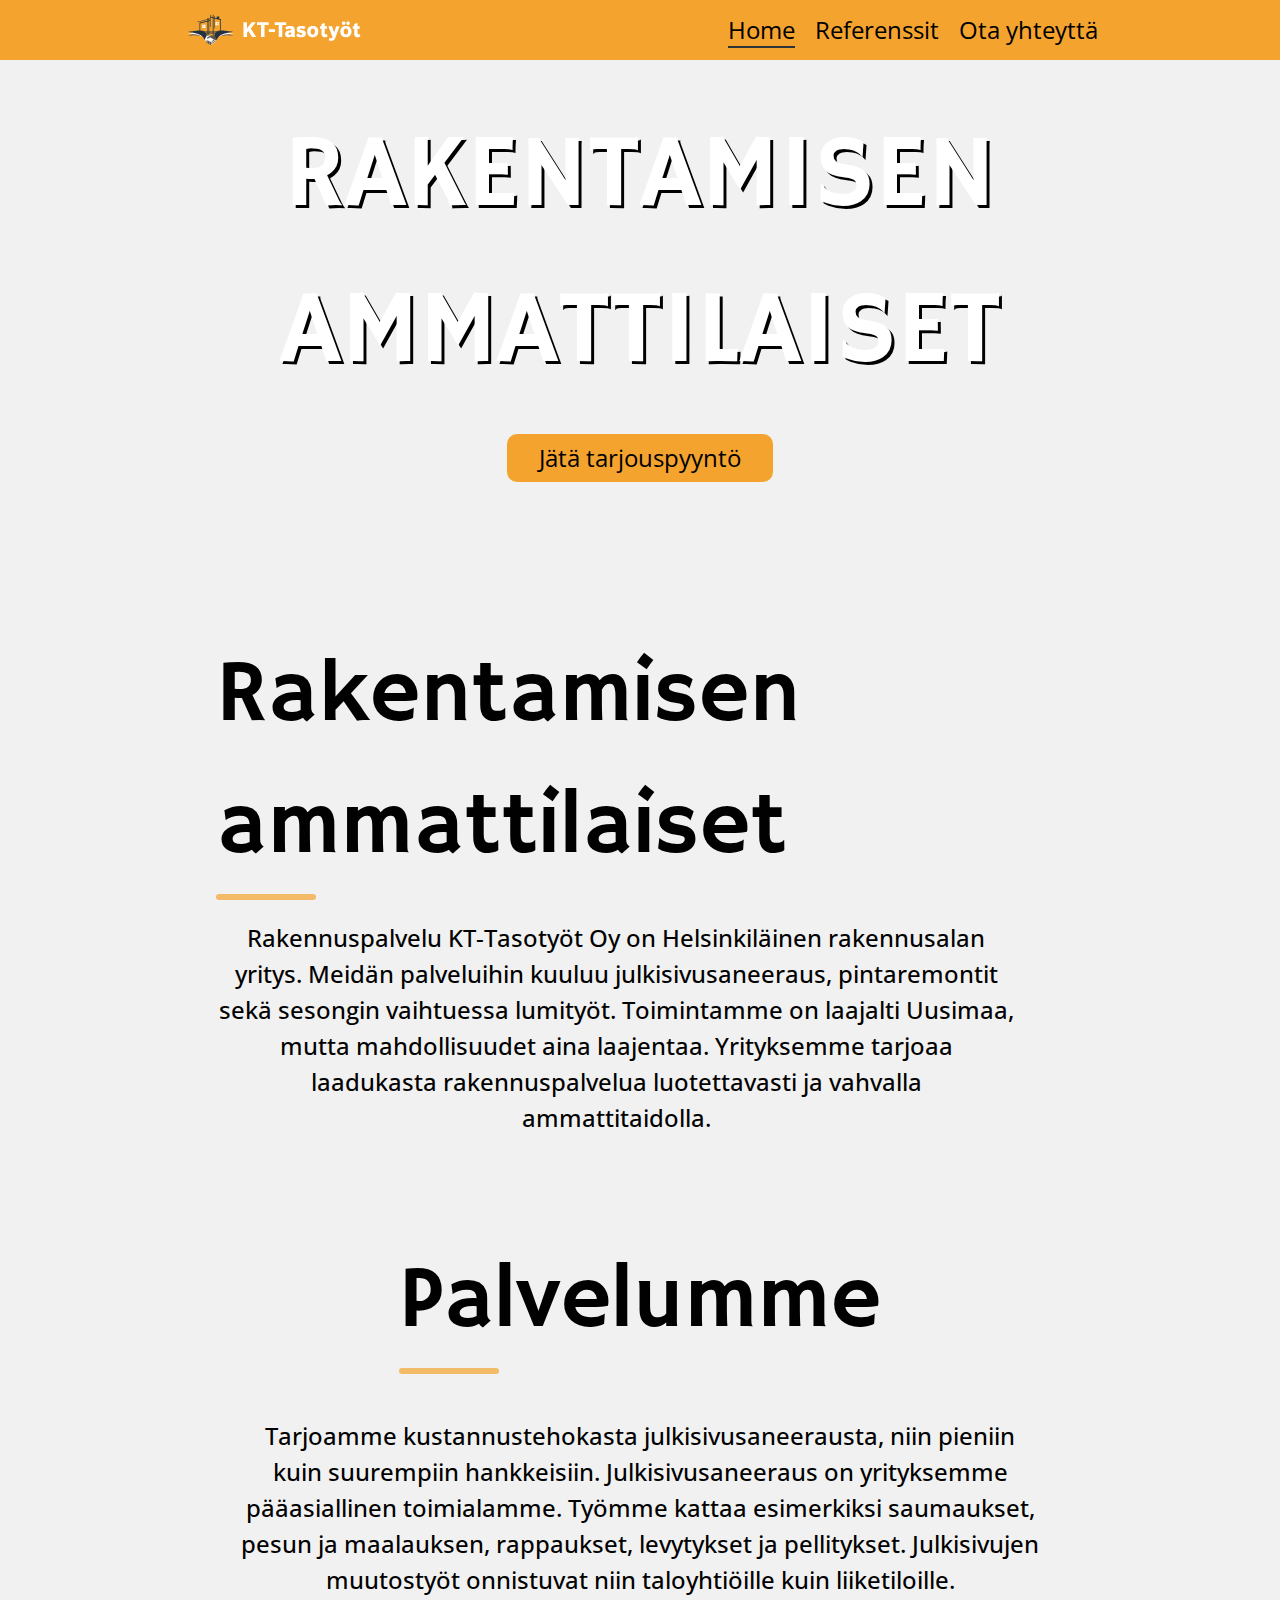
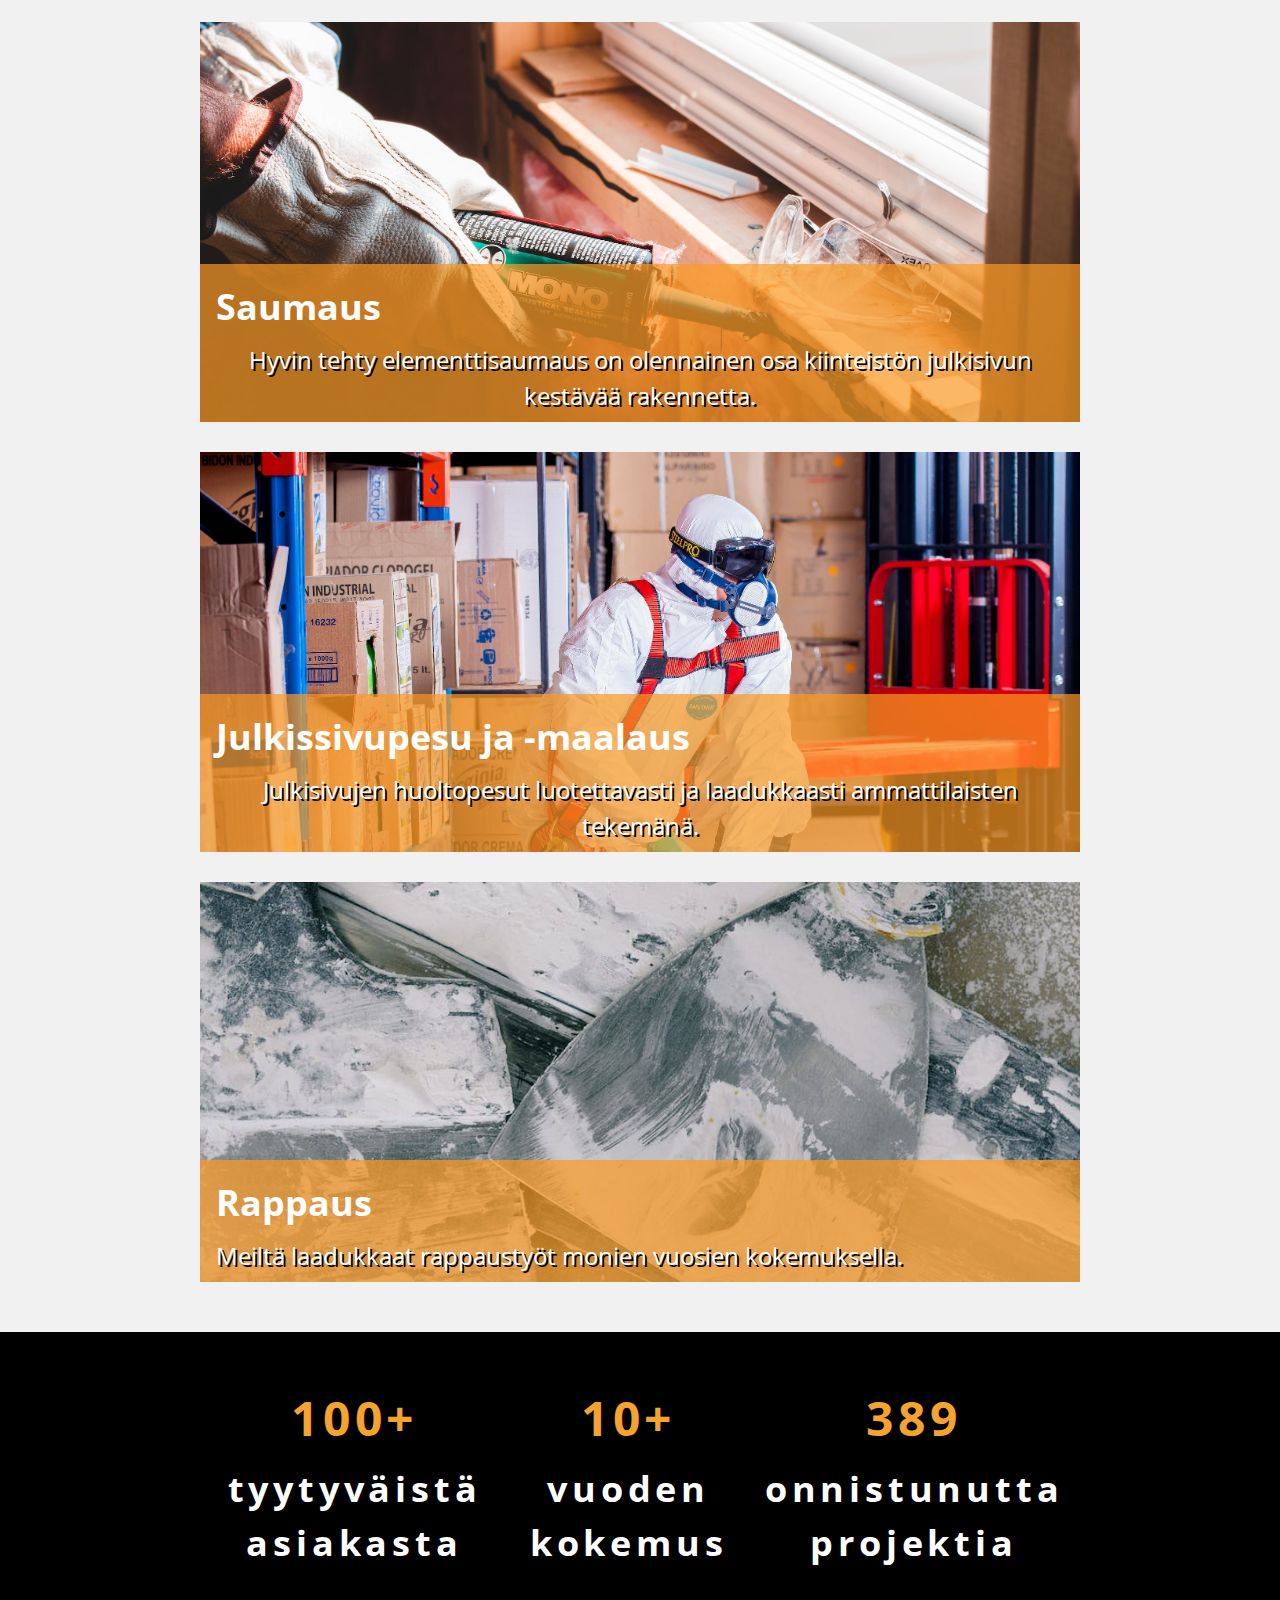
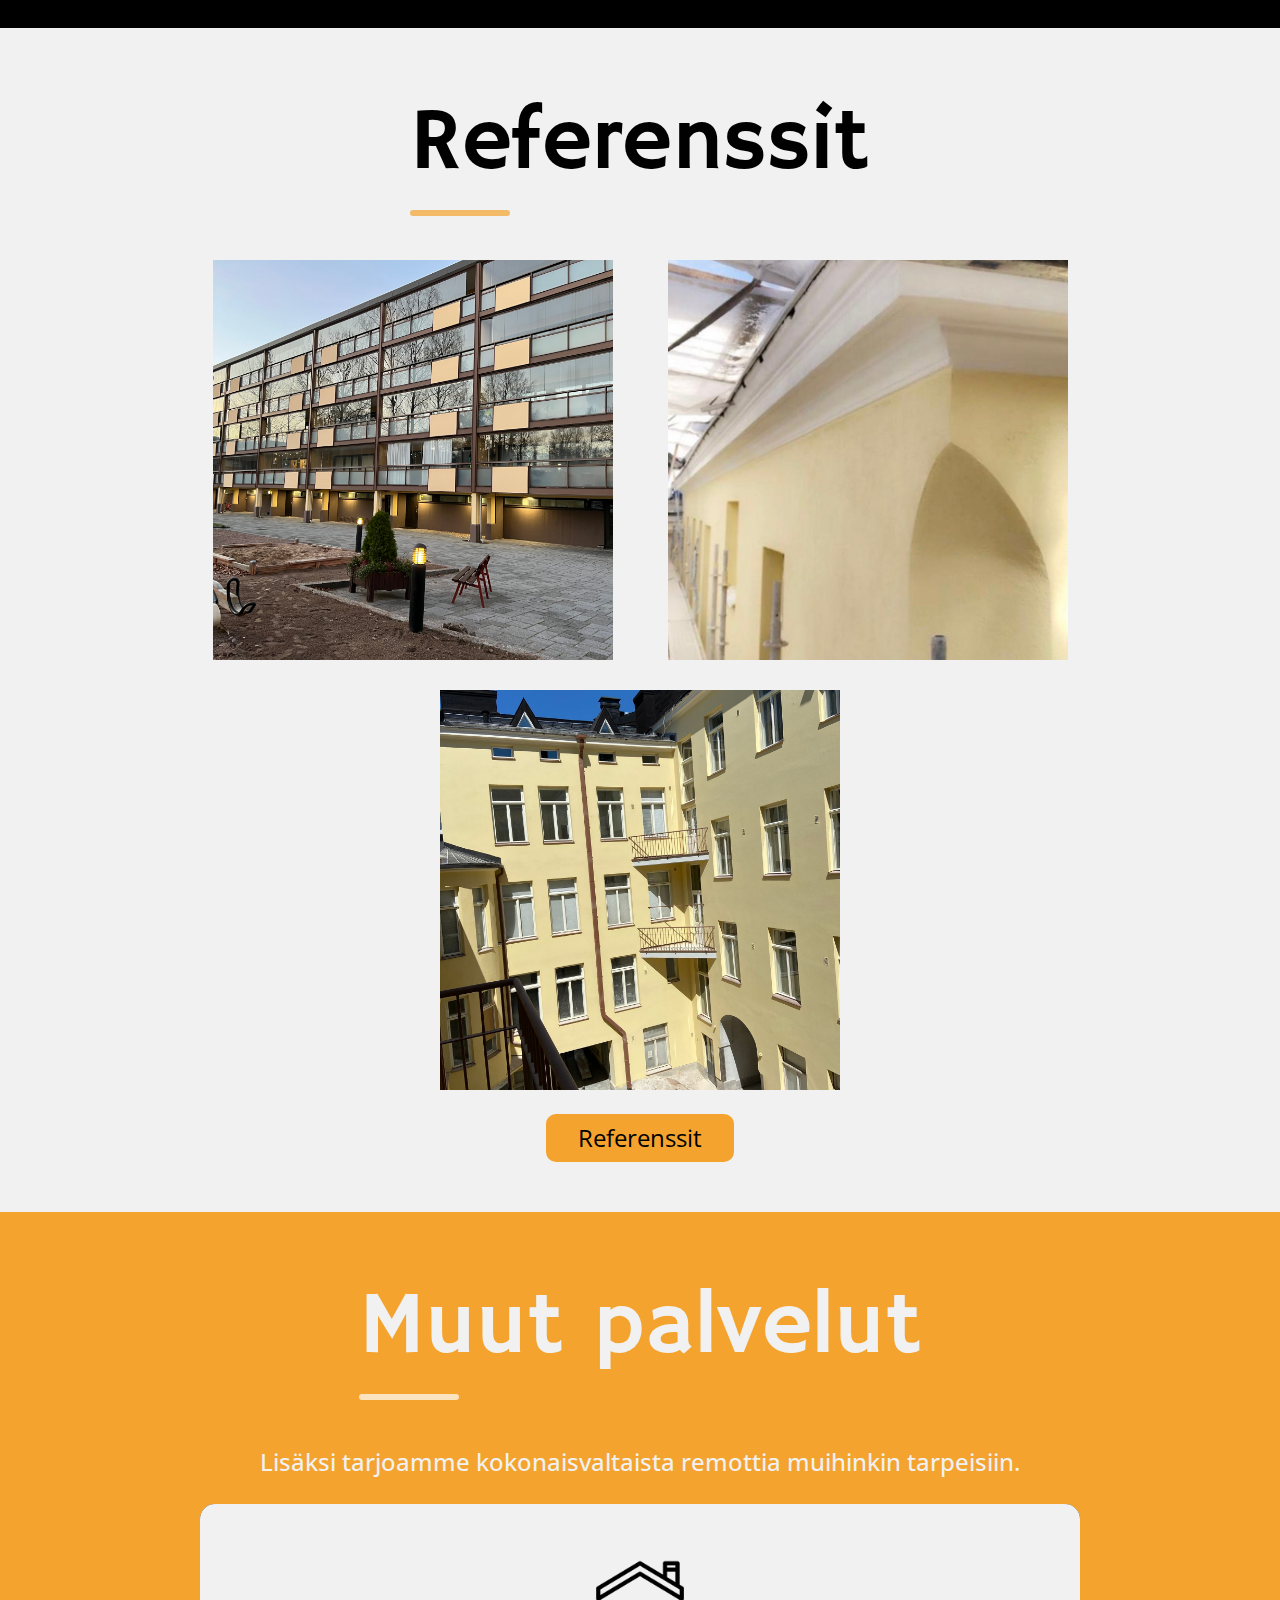
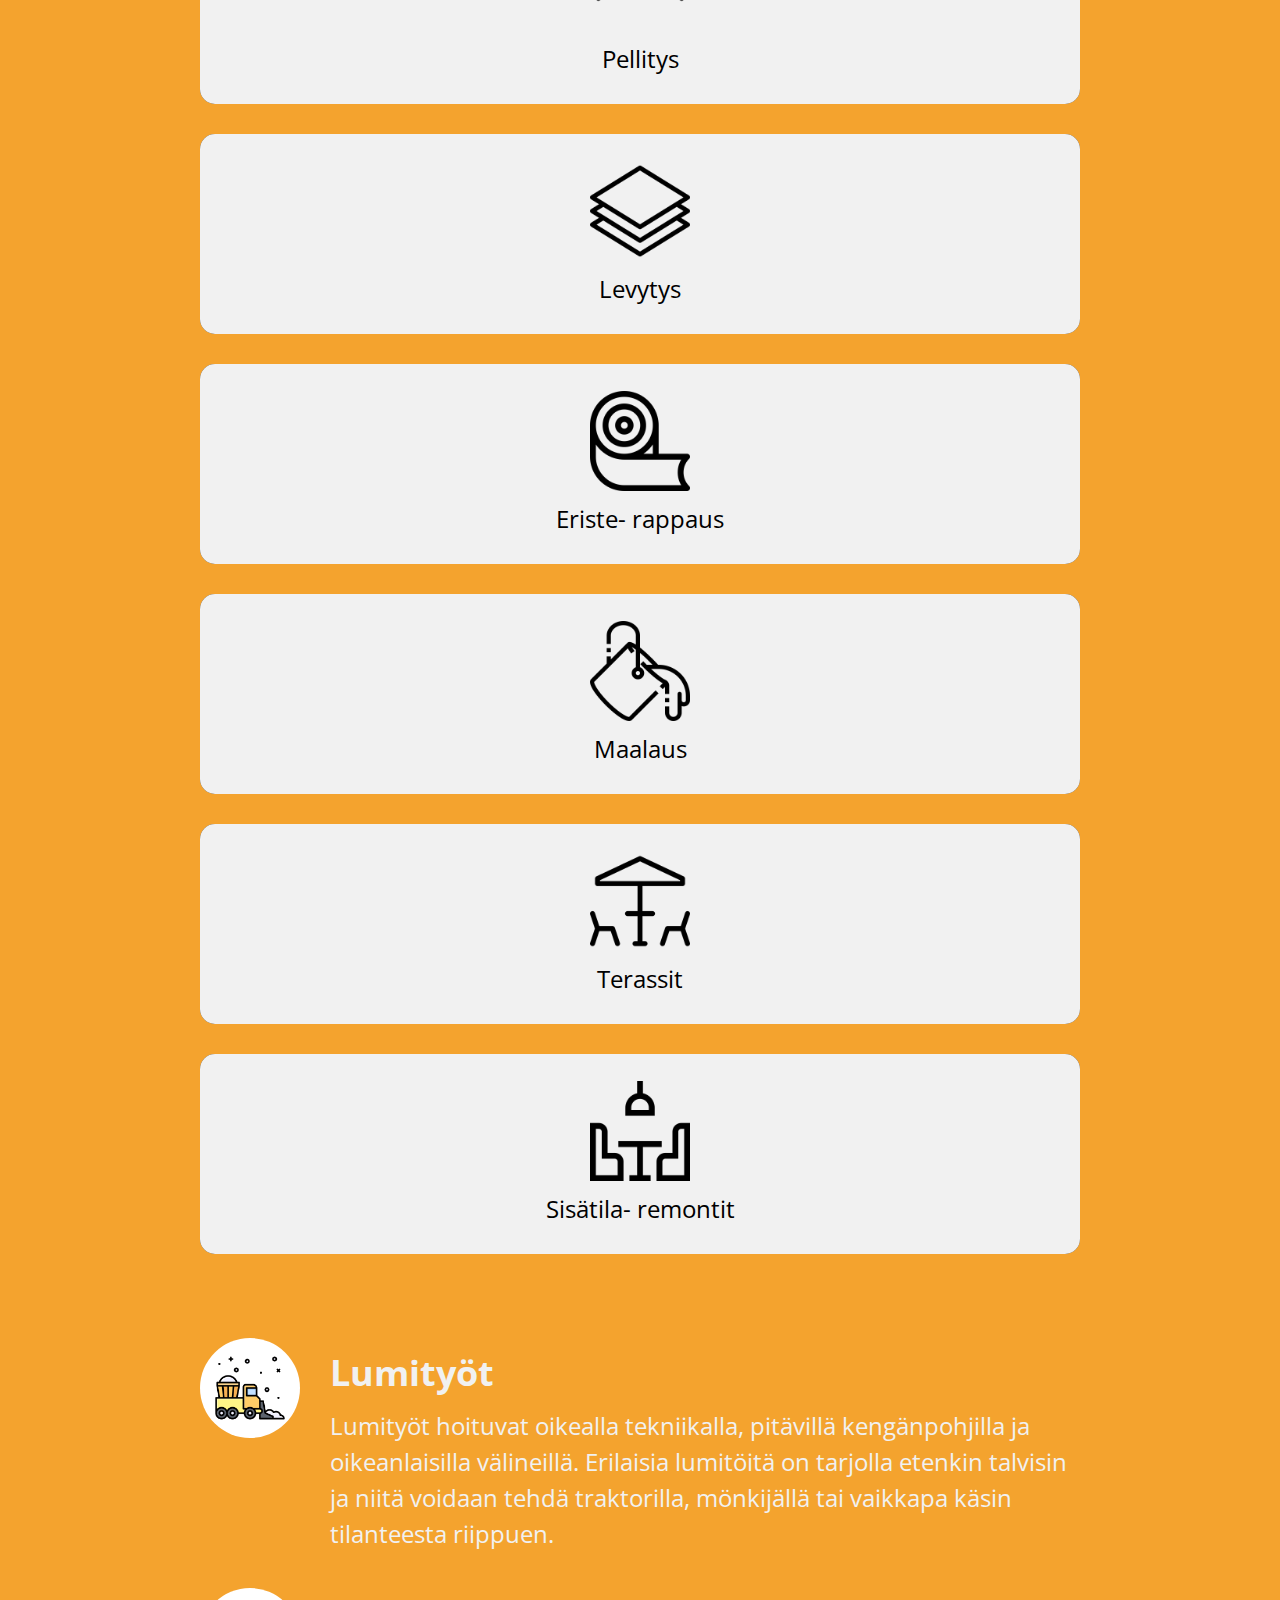
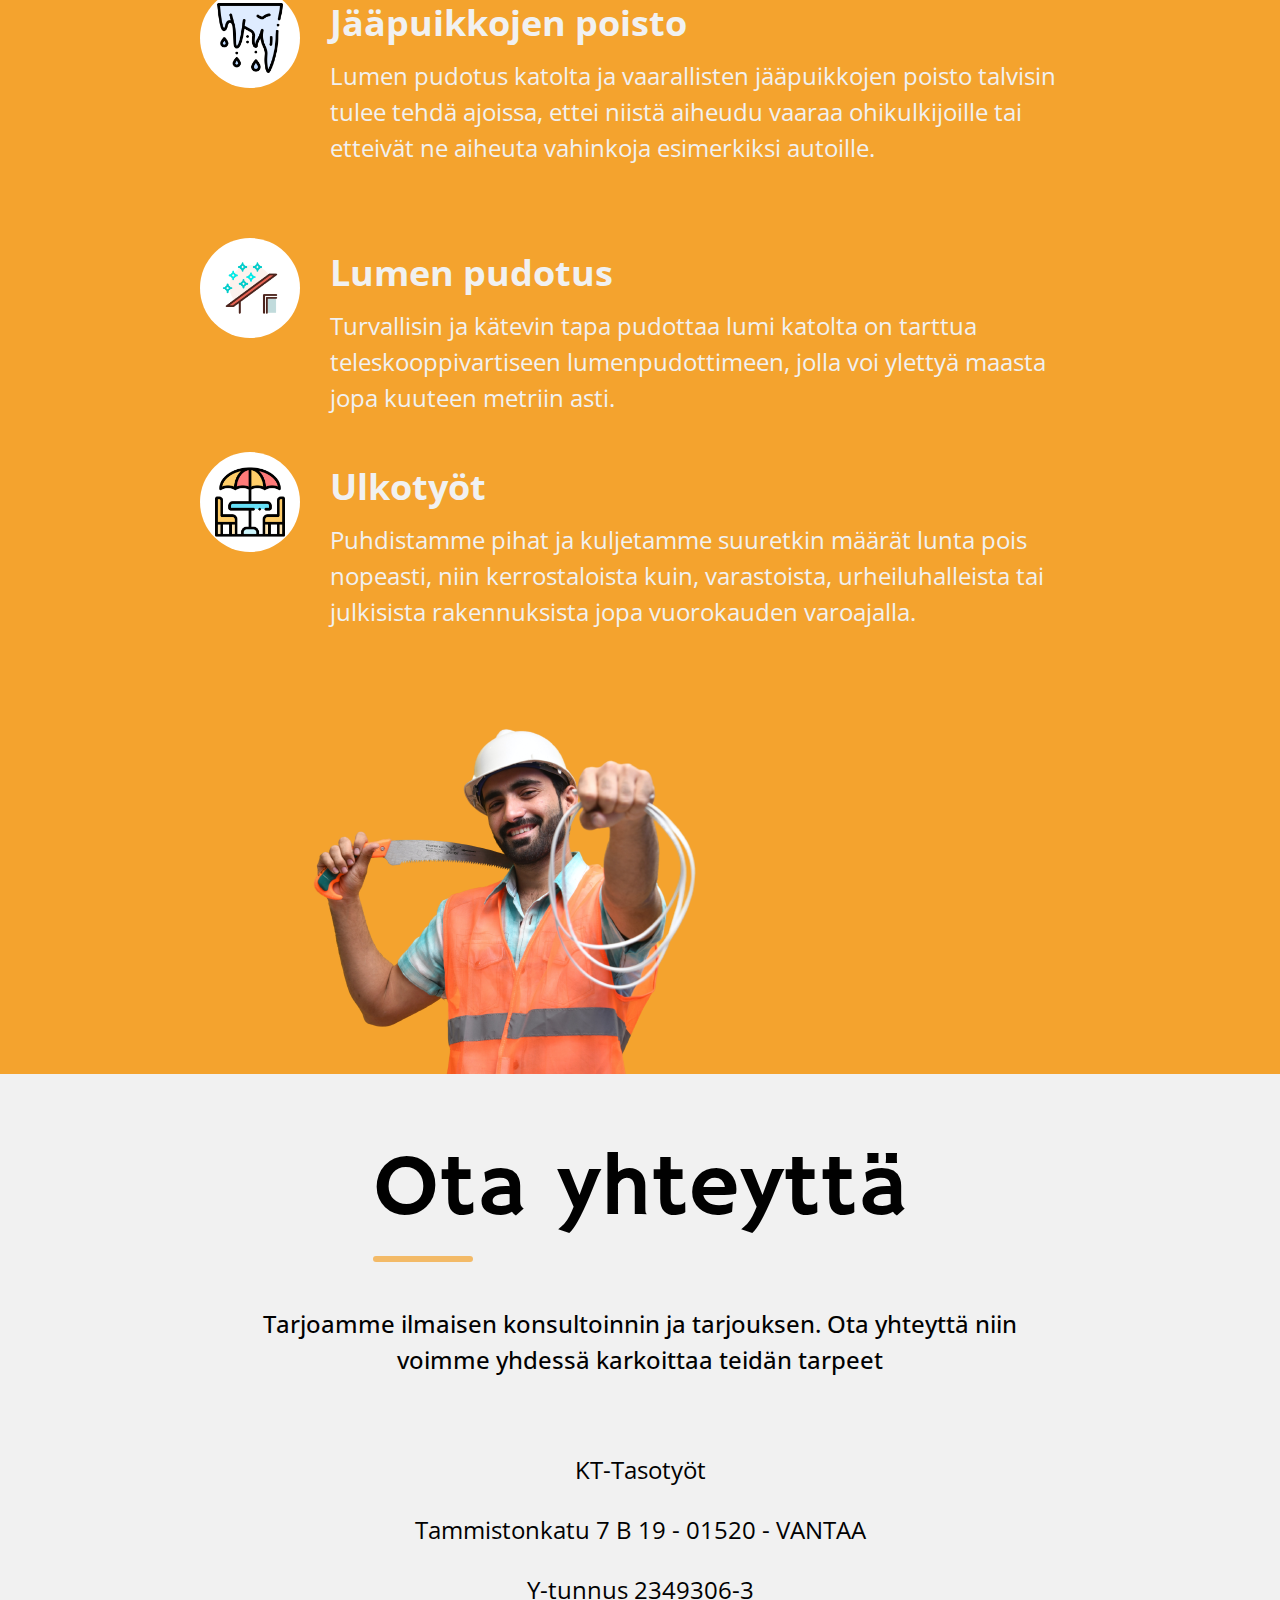
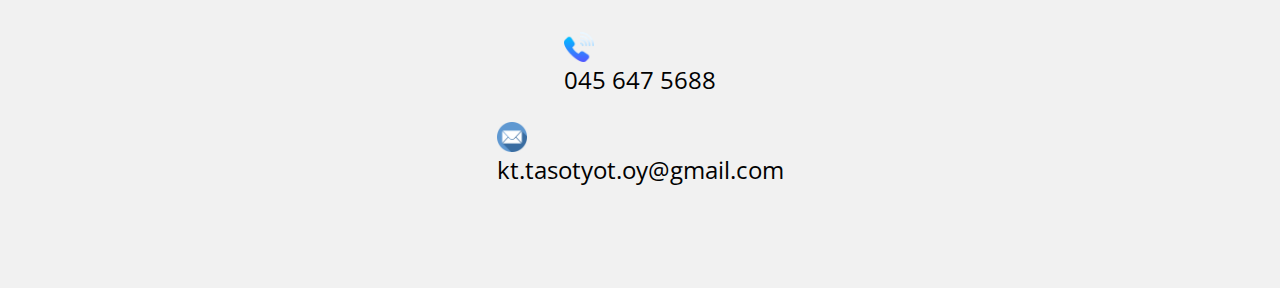
==== index.html @ ee4622be "Update reference page" ====
<!DOCTYPE html>
<html>

<head>
  <meta charset="utf-8" />
  <title>Kushtrim Qorri</title>
  <link rel="stylesheet" href="styles/header.css">
  <link rel="stylesheet" href="styles/base.css" />
  <link rel="stylesheet" href="styles/typography.css">
  <link rel="stylesheet" href="styles/index.css">
  <link rel="stylesheet" href="styles/boxes.css">
  <link rel="stylesheet" href="styles/footer.css">
  <link href="https://fonts.googleapis.com/css?family=Open+Sans" rel="stylesheet">
  <link rel="stylesheet" type="text/css" href="//fonts.googleapis.com/css?family=Hammersmith+One" />
</head>

<body>
  <div class="header">
    <div class="logo">
      <a href="index.html">
        <img src="img/kt-tasotyot2.png" alt="small-logo" />
      </a>
    </div>
    <ul>
      <li>
        <a class="current" href="index.html">Home</a>
      </li>
      <li>
        <a href="pages/references.html">Referenssit</a>
      </li>
      <li>
        <a href="#footer">Ota yhteyttä</a>
      </li>
    </ul>
  </div>
  <div class="hero section">
    <!-- <div class="title"> -->
    <!-- <img src="img/kt-tasotyot5.png" alt="" /> -->
    <!-- </div> -->
    <div class="subtext">RAKENTAMISEN AMMATTILAISET</div>
    <button>Jätä tarjouspyyntö</button>
  </div>
  <div class="about-us">
    <div class="content-wrapper">
      <div class="content">
        <div class="title">
          Rakentamisen ammattilaiset
          <div class="spacer"></div>
          <div class="underline"></div>
        </div>
        <div class="subtext">
          Rakennuspalvelu KT-Tasotyöt Oy on Helsinkiläinen rakennusalan
          yritys. Meidän palveluihin kuuluu julkisivusaneeraus, pintaremontit
          sekä sesongin vaihtuessa lumityöt. Toimintamme on laajalti Uusimaa,
          mutta mahdollisuudet aina laajentaa. Yrityksemme tarjoaa laadukasta
          rakennuspalvelua luotettavasti ja vahvalla ammattitaidolla.
        </div>
      </div>
      <img
        src="https://images.unsplash.com/photo-1607400201515-c2c41c07d307?ixlib=rb-1.2.1&ixid=MnwxMjA3fDB8MHxwaG90by1wYWdlfHx8fGVufDB8fHx8&auto=format&fit=crop&w=1770&q=80"
        alt="" />
    </div>
  </div>
  <div class="section">
    <div class="title">
      Palvelumme
      <div class="underline"></div>
    </div>
    <div class="subtext">
      Tarjoamme kustannustehokasta julkisivusaneerausta, niin pieniin kuin
      suurempiin hankkeisiin. Julkisivusaneeraus on yrityksemme pääasiallinen
      toimialamme. Työmme kattaa esimerkiksi saumaukset, pesun ja maalauksen,
      rappaukset, levytykset ja pellitykset. Julkisivujen muutostyöt
      onnistuvat niin taloyhtiöille kuin liiketiloille.
    </div>

    <div class="items">
      <div class="service">
        <a href="pages/saumaus.html">
          <div>
            <h2>Saumaus</h1>
              <div>
                Hyvin tehty elementtisaumaus on olennainen osa kiinteistön
                julkisivun kestävää rakennetta.
              </div>
          </div>
        </a>
      </div>

      <div class="service">
        <a href="pages/julkispesu.html">
          <div>
            <h2>Julkissivupesu ja -maalaus</h1>
              <div>
                Julkisivujen huoltopesut luotettavasti ja laadukkaasti
                ammattilaisten tekemänä.
              </div>
          </div>
        </a>
      </div>

      <div class="service">
        <a href="pages/rappaus.html">
          <div>
            <h2>Rappaus</h1>
              <div>
                Meiltä laadukkaat rappaustyöt monien vuosien kokemuksella.
              </div>
          </div>
        </a>
      </div>
    </div>
  </div>

  <div class="recommendation">
    <div class="section">
      <!-- <div class="bg-image"></div> -->
      <div class="flex">
        <div class="info">
          <h1 class="orange">100+</h1>
          <h2 class="white">tyytyväistä asiakasta</h2>
        </div>
        <div class="info">
          <h1 class="orange">10+</h1>
          <h2 class="white">vuoden kokemus</h2>
        </div>
        <div class="info">
          <h1 class="orange">389</h1>
          <h2 class="white">onnistunutta projektia</h2>
        </div>
      </div>
    </div>
  </div>

  <div class="section">
    <div class="title">
      Referenssit
      <div class="underline"></div>
    </div>
    <div class="wrapper">
      <div class="wrapper-item">
        <h3>Sisätila remontit</h3>
        <a href="pages/references.html">
          <img src="img/references/IMG_0768.jpeg" alt="">
        </a>
      </div>
      <div class="wrapper-item">
        <h3>Parketti ja laminaatti</h3>
        <a href="pages/references.html">
          <img src="img/references/fbbe1018-8bf2-4b24-900d-497123c80d44.jpeg" alt="">
        </a>
      </div>
      <div class="wrapper-item">
        <h3>Keittiö Remontti</h3>
        <a href="pages/references.html">
          <img src="img/references/4547f775-646c-4d37-8d99-86707bdd40c1.jpeg" alt="">
        </a>
      </div>
    </div>
    <a href="pages/references.html"><button>Referenssit</button></a>
  </div>

  <div class="surface-repair section">
    <div class="title">
      Muut palvelut
      <div class="underline border-white"></div>
    </div>
    <div class="subtext">
      Lisäksi tarjoamme kokonaisvaltaista remottia muihinkin tarpeisiin.
    </div>

    <div class="container">
      <a href="pages/pellitys.html">
        <div class="card">
          <div class="face face1">
            <div class="content">
              <div class="icon">
                <div class="icon-content">
                  <img src="img/bw-icons/pellitys.png" alt="" />
                  <div class="icon-title">Pellitys</div>
                </div>
              </div>
            </div>
          </div>
        </div>
      </a>

      <a href="pages/julkispesu.html">
        <div class="card">
          <div class="face face1">
            <div class="content">
              <div class="icon">
                <div class="icon-content">
                  <img src="img/bw-icons/julkissivupesu_2.png" alt="" />
                  <div class="icon-title">Levytys</div>
                </div>
              </div>
            </div>
          </div>
        </div>
      </a>
      <a href="pages/eristerappaus.html">
        <div class="card">
          <div class="face face1">
            <div class="content">
              <div class="icon">
                <div class="icon-content">
                  <img src="img/bw-icons/eristerappaus.png" alt="" />
                  <div class="icon-title">Eriste-
                    rappaus</div>
                </div>
              </div>
            </div>
          </div>
        </div>
      </a>

      <a href="pages/maalaus.html">
        <div class="card">
          <div class="face face1">
            <div class="content">
              <div class="icon">
                <div class="icon-content">
                  <img src="img/bw-icons/Maalaus.png" alt="" />
                  <div class="icon-title">Maalaus</div>
                </div>
              </div>
            </div>
          </div>
        </div>
      </a>

      <a href="pages/terassit.html">
        <div class="card">
          <div class="face face1">
            <div class="content">
              <div class="icon">
                <div class="icon-content">
                  <img src="img/bw-icons/terassi.png" alt="" />
                  <div class="icon-title">Terassit</div>
                </div>
              </div>
            </div>
          </div>
        </div>
      </a>

      <a href="pages/sisatila-remontit.html">
        <div class="card">
          <div class="face face1">
            <div class="content">
              <div class="icon">
                <div class="icon-content">
                  <img src="img/bw-icons/sisatilaremontti.png" alt="" />
                  <div class="icon-title">Sisätila-
                    remontit</div>
                </div>
              </div>
            </div>
          </div>
        </div>
      </a>
    </div>

    <div class="grid-container">
      <div class="service-content1">
        <div class="icon">
          <img src="img/icons/lumityot.png" alt="" />
        </div>
        <div class="content-wrap">
          <h2>Lumityöt</h2>
          <p>
            Lumityöt hoituvat oikealla tekniikalla, pitävillä kengänpohjilla
            ja oikeanlaisilla välineillä. Erilaisia lumitöitä on tarjolla
            etenkin talvisin ja niitä voidaan tehdä traktorilla, mönkijällä
            tai vaikkapa käsin tilanteesta riippuen.
          </p>
        </div>
      </div>
      <div class="service-content2">
        <div class="icon">
          <img src="img/icons/jaapuikkojen-poisto.png" alt="" />
        </div>
        <div class="content-wrap">
          <h2>Jääpuikkojen poisto</h2>
          <p>
            Lumen pudotus katolta ja vaarallisten jääpuikkojen poisto
            talvisin tulee tehdä ajoissa, ettei niistä aiheudu vaaraa
            ohikulkijoille tai etteivät ne aiheuta vahinkoja esimerkiksi
            autoille.
          </p>
        </div>
      </div>
      <div class="service-content3">
        <div class="icon">
          <img src="img/icons/lumen-pudotus.png" alt="" />
        </div>
        <div class="content-wrap">
          <h2>Lumen pudotus</h2>
          <p>
            Turvallisin ja kätevin tapa pudottaa lumi katolta on tarttua
            teleskooppivartiseen lumenpudottimeen, jolla voi ylettyä maasta
            jopa kuuteen metriin asti.
          </p>
        </div>
      </div>
      <div class="service-content4">
        <div class="icon">
          <img src="img/icons/terassit.png" alt="" />
        </div>
        <div class="content-wrap">
          <h2>Ulkotyöt</h2>
          <p>
            Puhdistamme pihat ja kuljetamme suuretkin määrät lunta pois
            nopeasti, niin kerrostaloista kuin, varastoista,
            urheiluhalleista tai julkisista rakennuksista jopa vuorokauden
            varoajalla.
          </p>
        </div>
      </div>
      <div class="person">
        <img src="img/services/happy-builder.png" alt="" />
      </div>
    </div>
  </div>

  <div class="footer section" id="footer">
    <div class="title">
      Ota yhteyttä
      <div class="spacer"></div>
      <div class="underline"></div>
    </div>
    <div class="subtext">
      Tarjoamme ilmaisen konsultoinnin ja tarjouksen. Ota yhteyttä niin voimme
      yhdessä karkoittaa teidän tarpeet
    </div>

    <div class="slideshow">
      <div class="section">
        <div>KT-Tasotyöt</div>
        <div>Tammistonkatu 7 B 19 - 01520 - VANTAA</div>
        <div>Y-tunnus 2349306-3</div>
        <div>
          <img src="img/icons/puhelin.png" alt="" />
          045 647 5688
        </div>
        <div>
          <img src="img/icons/email.png" alt="" />
          kt.tasotyot.oy@gmail.com
        </div>
      </div>

      <!-- <div class="section">
        <form action="">
          <fieldset class="contact-form">
            <legend>Ota yhteyttä!</legend>
            <div class="name field">
              <label for="your-name" class="name-label">Etu- ja sukunimi</label>
              <input type="text" id="your-name" class="name-input">
            </div>
            <div class="email field">
              <label for="email" class="email-label">Sähköposti</label>
              <input type="email" id="email" class="email-input">
            </div>
            <div class="phone field">
              <label for="phone" class="phone-label">Puhelinnumero</label>
              <input type="text" id="phone" class="phone-input">
            </div>
            <div class="message field">
              <label for="message" class="message-label">Viesti</label>
              <textarea id="message" class="message-input"></textarea>
            </div>
          </fieldset>
        </form>
      </div> -->
    </div>
  </div>
  <script src="app.js"></script>
</body>

</html>
---- styles/header.css ----
.header ul {
  display: flex;
  gap: 20px;
  list-style: none;
}

.header li {
  position: relative;
}

.header a::before {
  content: "";
  position: absolute;
  display: block;
  width: 100%;
  height: 2px;
  bottom: 0;
  left: 0;
  background: var(--color-dark);
  transform: scaleX(0);
  transition: transform 0.3s ease;
}

.header a:hover::before,
.header a.current::before {
  transform: scaleX(1);
}

/* CLASS SELECTORS */

.header {
  display: flex;
  background-color: var(--color-secondary);
  justify-content: space-around;
  align-items: center;
  position: fixed;
  width: 100%;
  z-index: 2;
}
---- styles/base.css ----
/*  TAG SELECTORS */
* {
  margin: 0;
  padding: 0;
}
body {
  min-height: 100vh;
  color: #010101;
  background-color: #f1f1f1;
  box-sizing: border-box;

  --font-primary: "Hammersmith One", sans-serif;
  --font-secondary: "Open Sans", sans-serif;
  --font-color-light: #ffffff;
  --font-color-dark: #000000;

  --color-primary: #f1f1f1;
  --color-secondary: #f4a32e;
  --color-dark: #2e3538;

  --h1-font-size: 104px;
  --h1-font-style: normal;
  --h1-font-family: var(--font-primary);
  --h1-font-weight: 400;
  --h1-line-height: 1.3;
  --h1-letter-spacing: 0em;

  --h2-font-size: 88px;
  --h2-font-style: normal;
  --h2-font-family: var(--font-primary);
  --h2-font-weight: 400;
  --h2-line-height: 1.5;
  --h2-letter-spacing: 0em;

  --body-font-size: 24px;
  --body-font-style: normal;
  --body-font-family: var(--font-secondary);

  --grid-gap-spacing: 36px;

  --form-border-size: 3px;
  --form-border-radius: 10px;
}

h2 {
  margin: 8px 0;
}

button {
  all: unset;
  background-color: var(--color-secondary);
  padding: 6px 32px;
  font-size: 18px;
  font-weight: 600;
  border-radius: 10px;
}

.underline {
  border-bottom: solid;
  border-color: #f4a32e;
  width: 100px;
  border-width: 6px;
  border-radius: 50px;
  opacity: 70%;
}

img {
  display: block;
}

a {
  text-decoration: none;
  color: var(--font-color-dark);
}
/* CLASS SELECTORS */

.hero {
  background-image: url(https://images.unsplash.com/photo-1565008447742-97f6f38c985c?ixlib=rb-1.2.1&ixid=MnwxMjA3fDB8MHxwaG90by1wYWdlfHx8fGVufDB8fHx8&auto=format&fit=crop&w=1931&q=80);
  min-height: 30rem;
  background-size: cover;
  position: relative;
  z-index: -1;
}

.hero div {
  z-index: 1;
  text-shadow: 3px 3px var(--font-color-dark);
}

.hero .title,
.hero .subtext {
  color: var(--font-color-light);
  font-family: var(--h1-font-family);
  font-size: var(--h1-font-size);
  font-style: var(--h1-font-style);
  font-weight: var(--h1-font-weight);
  letter-spacing: var(--h1-letter-spacing);
}

.section {
  display: flex;
  flex-direction: column;
  justify-content: center;
  gap: 24px;
  align-items: center;
  padding: 50px 200px;
  text-align: center;
}

.title {
  font-family: var(--h1-font-family);
  font-size: var(--h2-font-size);
  font-weight: var(--h2-font-weight);
  font-style: var(--h2-font-style);
  line-height: var(--h2-line-height);
  margin-bottom: 20px;
}

.subtext {
  font-size: var(--body-font-size);
  max-width: 800px;
  font-weight: 500;
}

.footer {
  display: flex;
  flex-direction: column;
  justify-content: center;
  align-items: center;
  font-size: 24px;
  margin-bottom: 0;
}

.footer img {
  max-width: 30px;
}

.orange {
  color: #f4a32e;
}

.white {
  color: white;
}

.bg-white {
  background-color: white;
}

.bg-orange {
  background-color: #f4a32e;
}

.border-white {
  border-color: white;
}
---- styles/typography.css ----
a,
button,
div {
  font-family: var(--body-font-family);
  font-size: var(--body-font-size);
  font-style: var(--body-font-style);
  line-height: var(--h2-line-height);
  font-weight: var(--h1-font-weight);
}
---- styles/index.css ----
.about-us {
  display: flex;
  flex-direction: row;
  justify-content: center;
  align-items: center;
  margin-bottom: 50px;
}

.about-us img {
  max-width: 600px;
  margin: 0 auto;
}

.content-wrapper {
  display: flex;
  flex-direction: row;
  gap: 48px;
  align-items: center;
  justify-content: center;
  margin-top: 50px;
}

@media (max-width: 1475px) {
  .content-wrapper {
    flex-wrap: wrap;
  }
  .content .subtext {
    text-align: center;
  }
}

.content-wrapper .content {
  max-width: 800px;
}

/* ----------------------------------------------->>>> other services */

.surface-repair {
  background-color: var(--color-secondary);
  color: var(--color-primary);
  padding-bottom: 0;
}

.surface-repair .icon {
  border-color: var(--color-primary);
}

.grid-container {
  display: grid;
  grid-template-columns: repeat(auto-fit, minmax(200px, 1fr));
  grid-template-rows: 1fr 1fr;
  grid-template-areas:
    "content1 content2 person"
    "content3 content4 person";
}

.icon {
  background: #fff;
  border-radius: 100%;
  position: absolute;
  display: flex;
  justify-content: center;
  align-items: center;
  width: 100px;
  height: 100px;
}

.icon > img {
  width: 70%;
}

.content-wrap {
  padding-left: 130px;
  text-align: left;
}

.service-content1 {
  grid-area: content1;
}

.service-content2 {
  grid-area: content2;
}

.service-content3 {
  grid-area: content3;
}

.service-content4 {
  grid-area: content4;
}

.person {
  grid-area: person;
  align-self: end;
}

@media (max-width: 1475px) {
  .grid-container {
    gap: var(--grid-gap-spacing);
    grid-template-columns: 1fr;
    grid-template-areas:
      "content1"
      "content2"
      "content3"
      "content4"
      "person";
  }
}

/* --------------------------------------------------->> recommendations */
.recommendation {
  background-image: url("img/services/recommendation.jpeg");
  background-attachment: fixed;
  position: relative;
  gap: 0px;
  background-color: black;
  width: auto;
  margin: 0;
  z-index: 0;
}

.recommendation::after {
  position: absolute;
  content: "\A";
  width: 100%;
  height: 100%;
  top: 0;
  left: 0;
  background: rgba(0, 0, 0, 0.6);
  z-index: -1;
}

.info {
  letter-spacing: 0.2em;
  font-weight: 200;
}

.flex {
  width: 100%;
  display: flex;
  justify-content: space-around;
  z-index: 0;
}

/* --------------------------------------------------->> references */

.wrapper div a::after {
  position: absolute;
  content: "\A";
  width: 100%;
  height: 100%;
  top: 0;
  left: 0;
  transition: 0.4s;
  z-index: 0;
}

.wrapper div:hover a::after {
  background: rgba(0, 0, 0, 0.6);
}

.wrapper div h3 {
  color: var(--font-color-light);
  position: absolute;
  transform: translateY(-70px);
  font-size: 800;
  transition: 0.4s;
  opacity: 0%;
  z-index: 1;
}

.wrapper div:hover h3 {
  transform: translateY(0);
  opacity: 100%;
}

.wrapper div a img {
  width: 400px;
  height: 400px;
  object-fit: cover;
  display: block;
}

.wrapper > a {
  margin: auto;
  text-decoration: none;
  color: var(--font-color-dark);
  font-size: larger;
  padding: 12px 24px;
}

.wrapper {
  display: flex;
  justify-content: space-around;
  align-items: center;
  width: 100%;
  height: 100%;
  gap: 30px;
  flex-wrap: wrap;
}

.wrapper .wrapper-item {
  position: relative;
  display: flex;
  justify-content: center;
  align-items: center;
  opacity: 100%;
  margin: auto;
}

/* --------------------------------------------------->>SERVICES SECTION */

.items > div {
  display: inline;
  width: 100%;
  height: 400px;
}

.items > div:nth-child(1) {
  background-image: url("../img/services/Saumaus.jpeg");
  background-size: cover;
}

.items > div:nth-child(2) {
  background-image: url("../img/services/julkissivupesu_2.jpeg");
  background-size: cover;
}

.items > div:nth-child(3) {
  background-image: url("../img/services/rappaus.jpeg");
  background-size: cover;
}

.service a {
  display: flex;
  height: 100%;
  width: auto;
  align-items: flex-end;
  text-decoration: none;
  color: white;
}

.service > a > div {
  display: flex;
  flex-direction: column;
  align-items: flex-start;
  padding: 8px 16px;
  width: 100%;
  background-color: rgba(251, 154, 35, 0.7);
}

.service > a > div > div {
  text-shadow: 2px 2px black;
  font-weight: 400;
}

.items {
  display: flex;
  flex-direction: column;
  row-gap: 30px;
  width: 100%;
}
---- styles/boxes.css ----
.container {
  position: relative;
  display: flex;
  justify-content: space-between;
  gap: 40px;
  flex-wrap: wrap;
  font-size: small;
  width: 100%;
  padding-bottom: 30px;
}

.container .card {
  position: relative;
  border-radius: 15px;
}

.container .card .icon {
  position: absolute;
  top: 0;
  left: 0;
  width: 100%;
  height: 100%;
  transition: 0.7s;
  z-index: 1;
  border-radius: 15px;
}

.container .card .icon {
  background: var(--color-primary);
}

.container .card .icon .fa {
  position: absolute;
  top: 50%;
  left: 50%;
  font-size: 80px;
  transition: 0.7s;
  color: var(--font-color-light);
}

.icon {
  display: flex;
  justify-content: center;
  align-items: center;
}

.container .card .face .content img {
  max-width: 100px;
  max-height: 100px;
}

.container .card .face {
  width: 200px;
  height: 200px;
  transition: 0.5s;
  border-radius: 15px;
}

.container .card .face.face1 {
  position: relative;
  background: #333;
  display: flex;
  justify-content: center;
  align-items: center;
  z-index: 1;
}

.container .card .face.face1 .content {
  opacity: 1;
  transition: 0.5s;
  border-radius: 15px;
}

.container a {
  text-decoration: none;
  color: #414141;
}

.icon-content {
  display: flex;
  flex-direction: column;
  align-items: center;
  gap: 10px;
  font-weight: bold;
  max-width: 60%;
  color: #000;
}

.icon-title {
  width: 100%;
}

.icon .subtext {
  font-size: 24px;
  margin-top: 24px;
  font-weight: bold;
  background: var(--color-primary);
  border-radius: 100%;
  position: absolute;
  display: flex;
  justify-content: center;
  align-items: center;
  /* width: 100px;
  height: 100px; */
}

/* .icon {
  height: 150px;
  width: 150px;
  text-align: center;
} */

@media (max-width: 1475px) {
  .container {
    display: block;
    width: 100%;
  }
  .container .card .face {
    width: 100%;
    height: 200px;
  }
  .container .card .face.face1 {
    margin-bottom: 30px;
  }
}
---- styles/footer.css ----
label {
  text-align: left;
}

fieldset {
  padding: 24px;
}

input {
  all: unset;
  padding: 5px;

  border: solid var(--form-border-size) lightgrey;
  border-radius: var(--form-border-radius);
  background-color: white;
  text-align: left;
}

input:focus {
  border-color: var(--color-secondary);
}

textarea {
  all: unset;
  background-color: white;
  text-align: left;
  padding: 5px;

  border-radius: var(--form-border-radius);
  border: solid var(--form-border-size) white;
}

textarea:focus {
  border-color: var(--color-secondary);
}

/* #####################   Class Selectors   ##################### */

.contact-form {
  display: grid;
  grid-template-areas:
    "name		message"
    "mail		message"
    "phone		message";
  gap: 12px;
}

.name {
  grid-area: name;
}

.email {
  grid-area: mail;
}

.phone {
  grid-area: phone;
}

.message {
  grid-area: message;
}

.message-input {
  height: 100%;
}

.field {
  display: flex;
  flex-direction: column;
  justify-content: end;
}

.slideshow {
  display: flex;
  flex-direction: row;
}
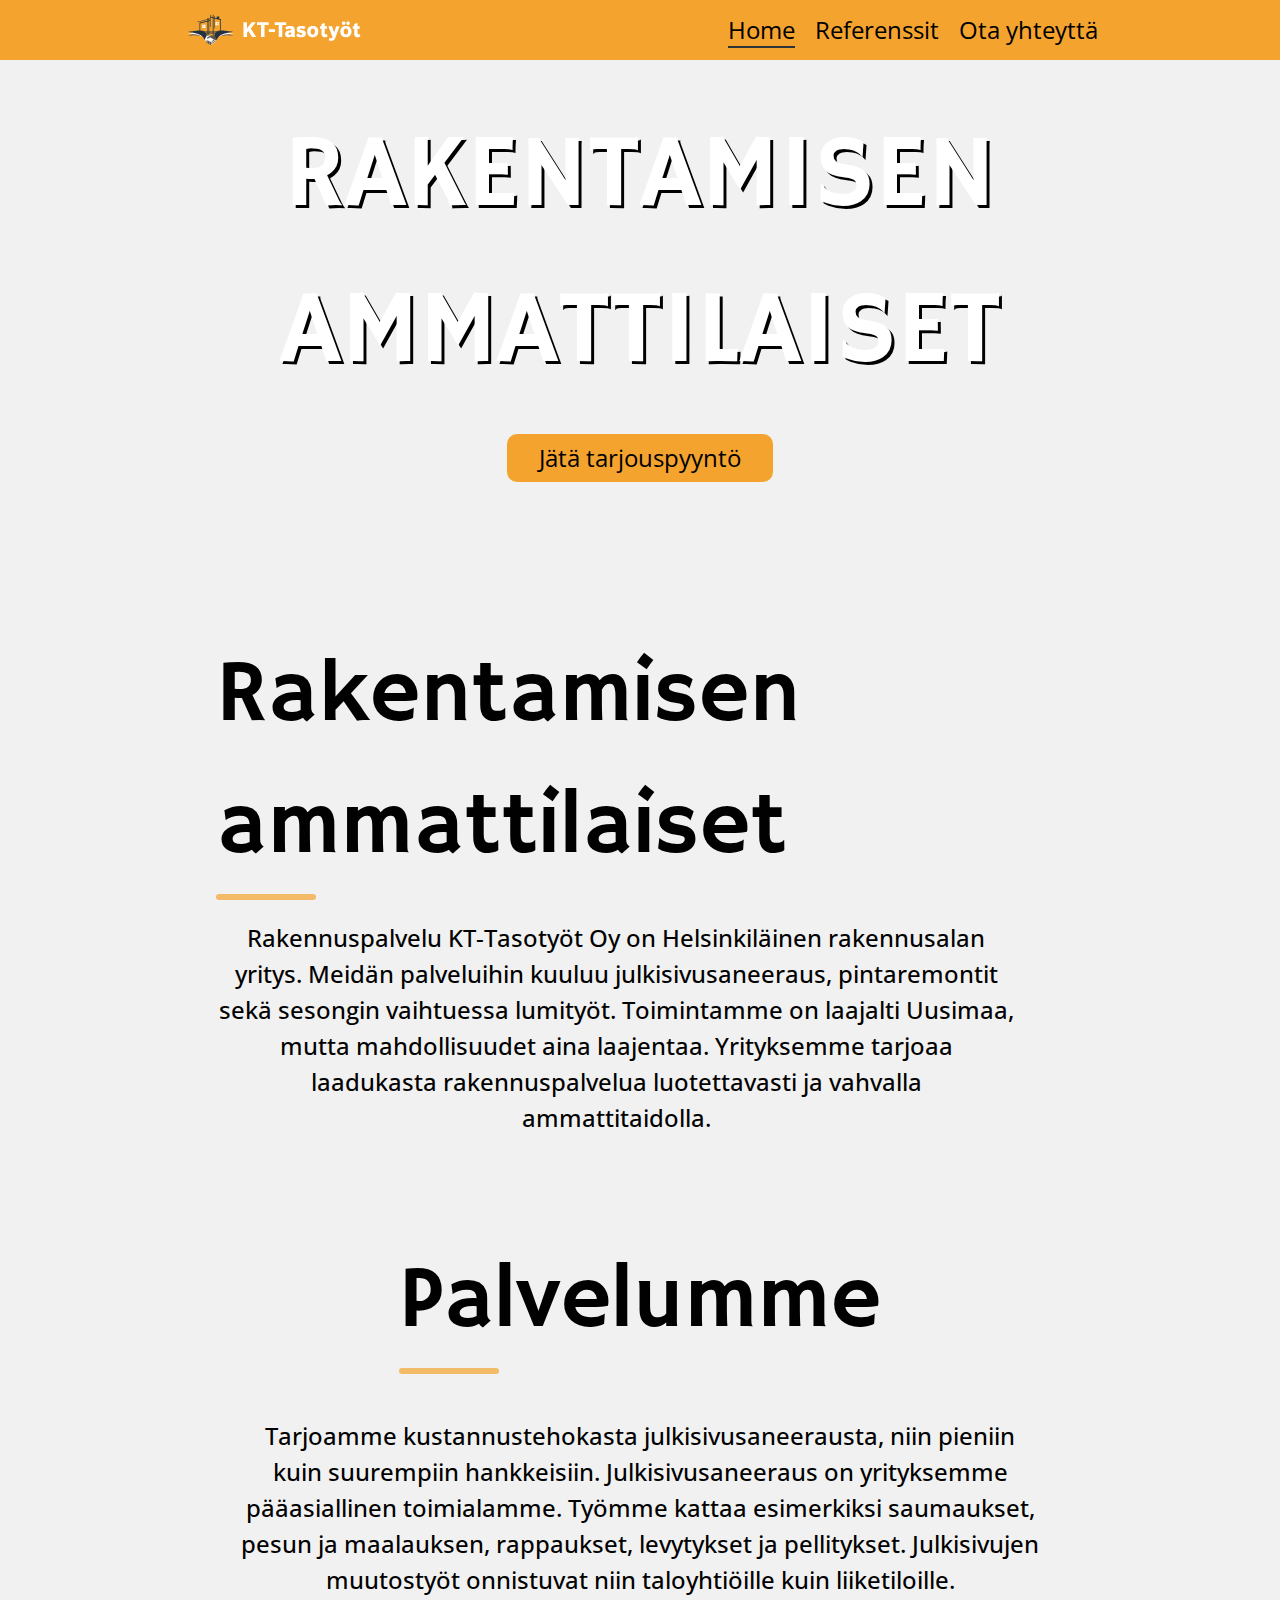
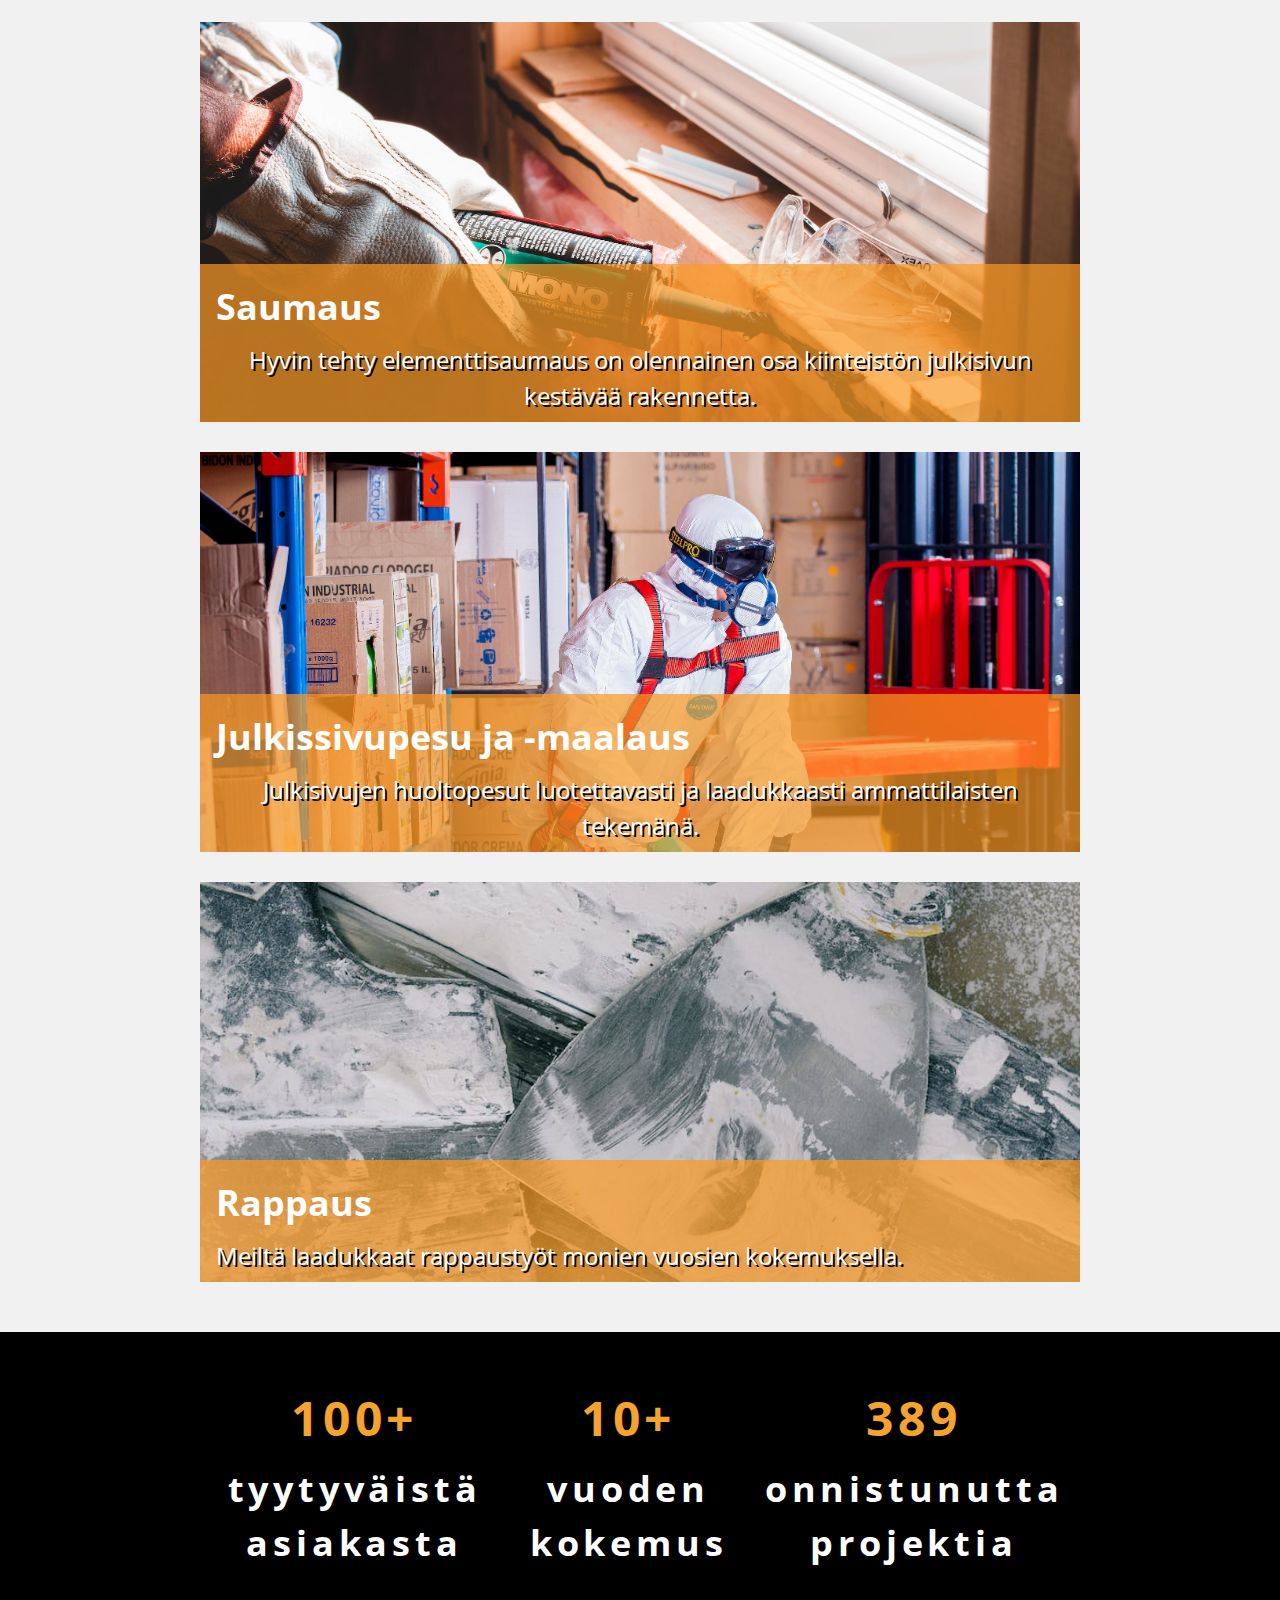
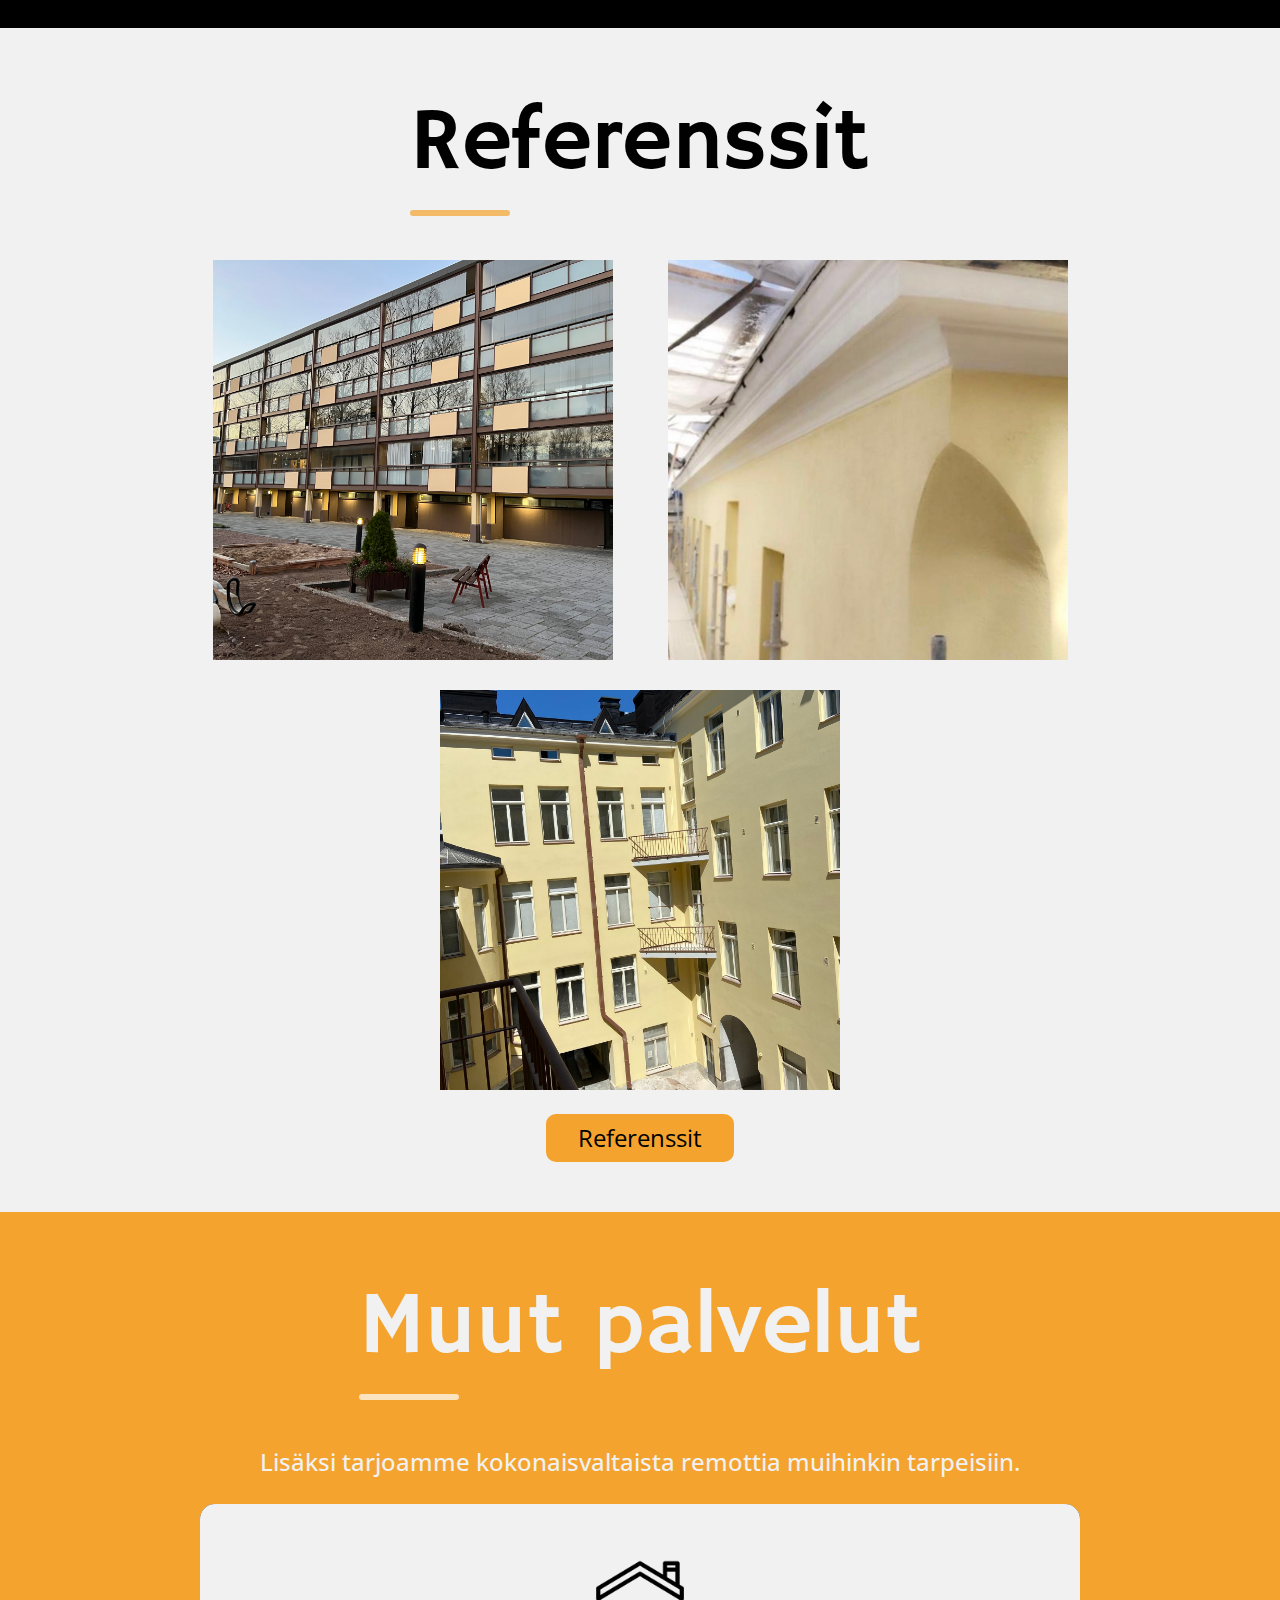
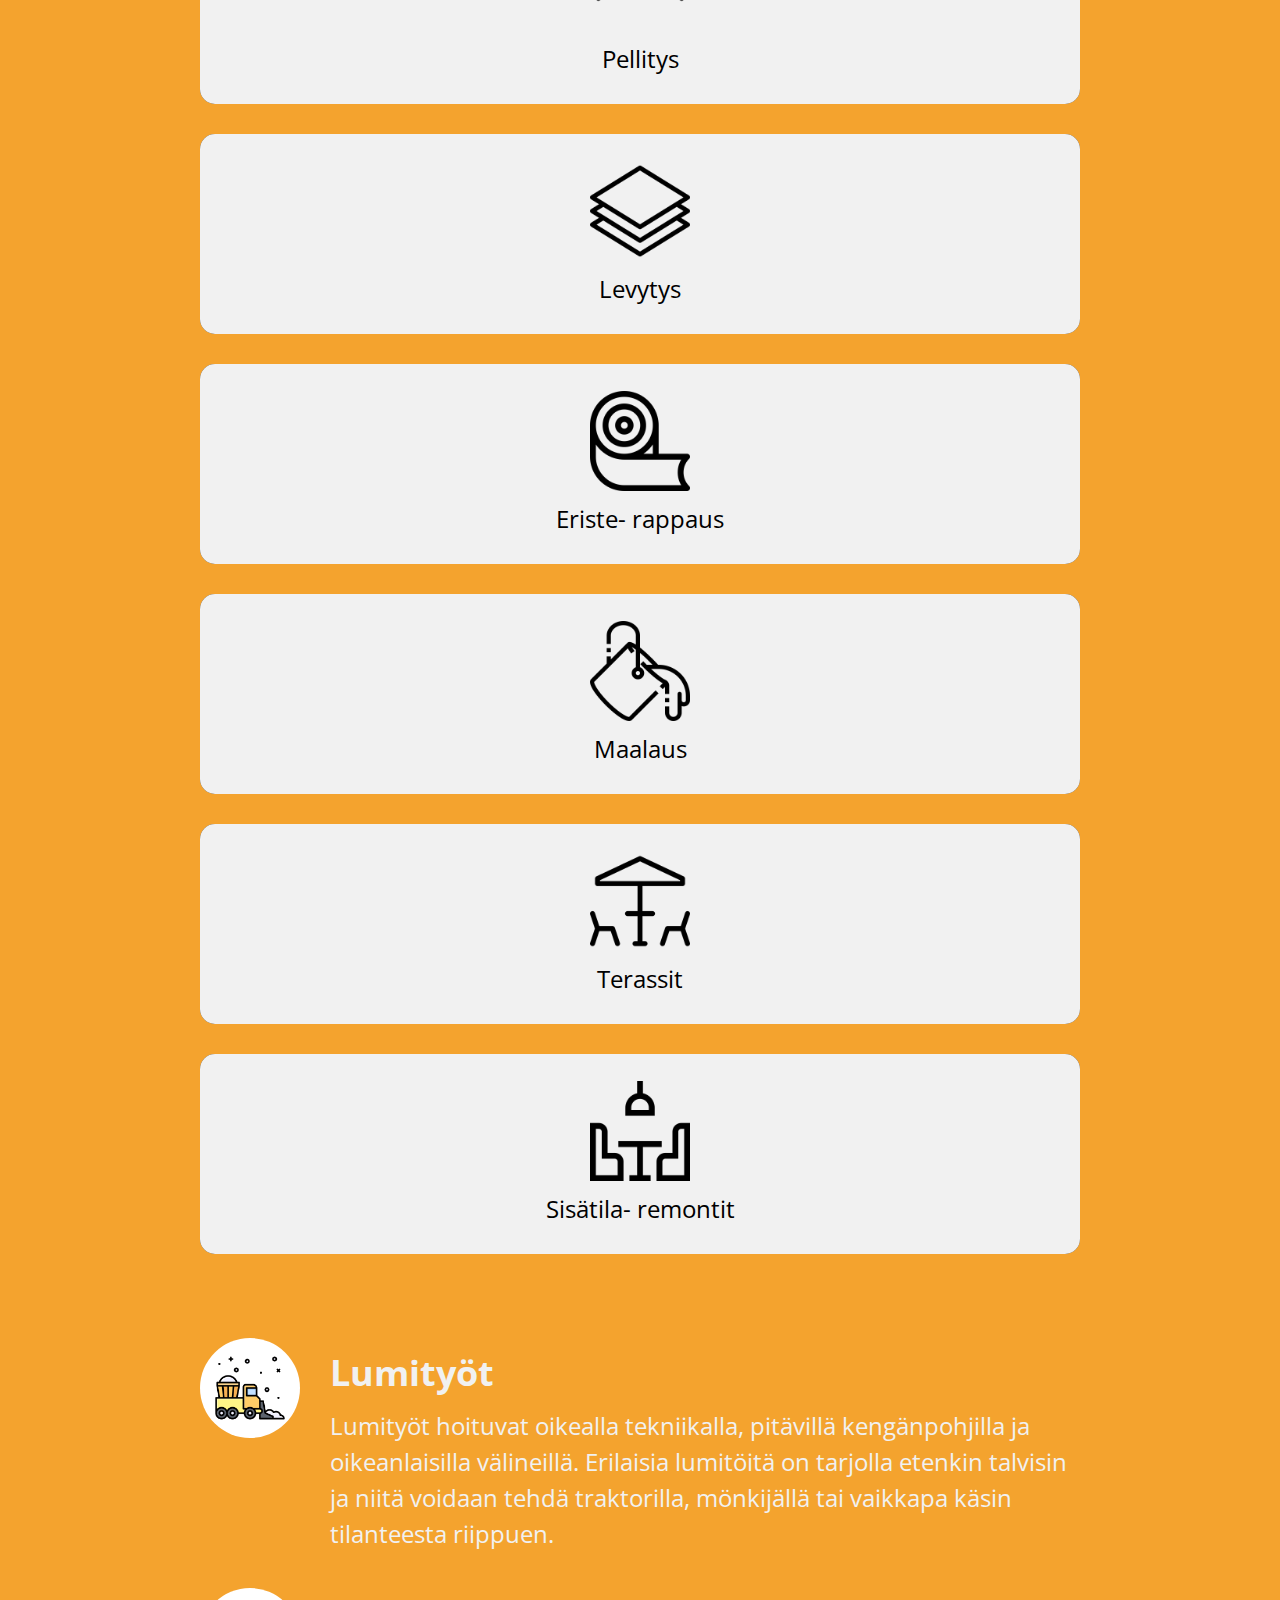
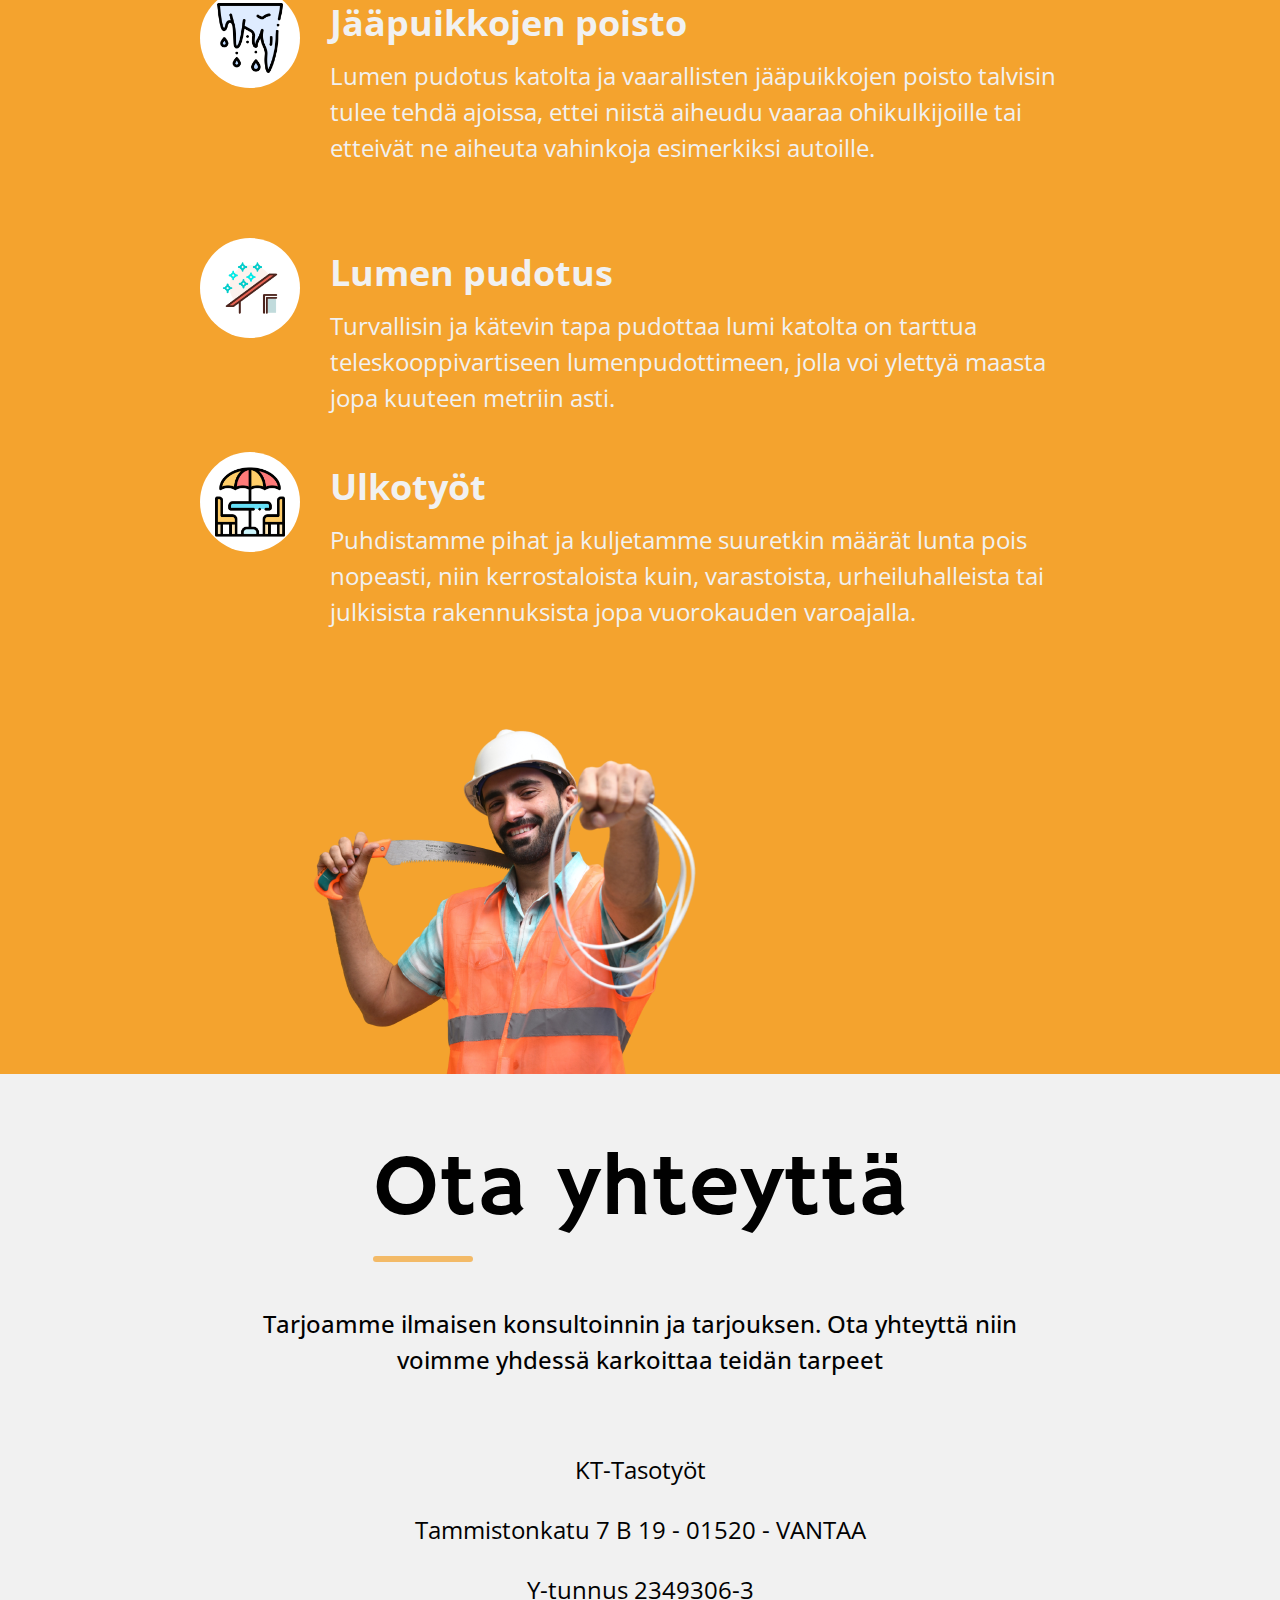
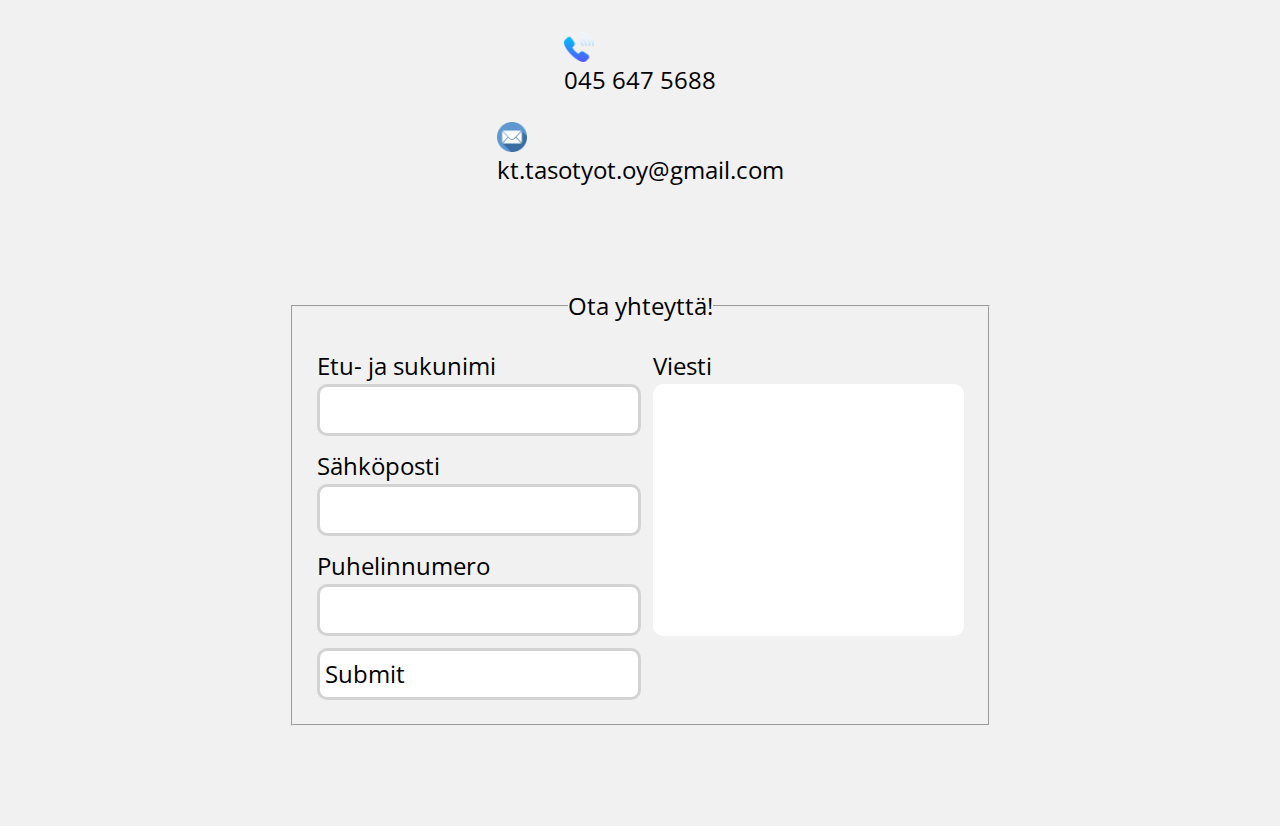
==== commit f883ee0e: "add contact form" ====
--- a/index.html
+++ b/index.html
@@ -34,9 +34,6 @@
     </ul>
   </div>
   <div class="hero section">
-    <!-- <div class="title"> -->
-    <!-- <img src="img/kt-tasotyot5.png" alt="" /> -->
-    <!-- </div> -->
     <div class="subtext">RAKENTAMISEN AMMATTILAISET</div>
     <button>Jätä tarjouspyyntö</button>
   </div>
@@ -350,13 +347,13 @@
         </div>
       </div>
 
-      <!-- <div class="section">
-        <form action="">
+      <div class="section">
+        <form action="https://formsubmit.co/besnik.konjuhaj@gmail.com" method="POST">
           <fieldset class="contact-form">
             <legend>Ota yhteyttä!</legend>
             <div class="name field">
               <label for="your-name" class="name-label">Etu- ja sukunimi</label>
-              <input type="text" id="your-name" class="name-input">
+              <input type="text" id="your-name" class="name-input" name="name">
             </div>
             <div class="email field">
               <label for="email" class="email-label">Sähköposti</label>
@@ -370,9 +367,10 @@
               <label for="message" class="message-label">Viesti</label>
               <textarea id="message" class="message-input"></textarea>
             </div>
+            <input type="submit" name="submit" id="submit">
           </fieldset>
         </form>
-      </div> -->
+      </div>
     </div>
   </div>
   <script src="app.js"></script>
--- a/styles/base.css
+++ b/styles/base.css
@@ -95,6 +95,7 @@
   font-style: var(--h1-font-style);
   font-weight: var(--h1-font-weight);
   letter-spacing: var(--h1-letter-spacing);
+  animation: fadeIn 2s;
 }
 
 .section {
--- a/styles/index.css
+++ b/styles/index.css
@@ -261,3 +261,14 @@
   row-gap: 30px;
   width: 100%;
 }
+
+@keyframes fadeIn {
+  0% {
+    opacity: 0%;
+    transform: translateY(50px);
+  }
+  100% {
+    opacity: 100%;
+    transform: translateY(0);
+  }
+}
--- a/styles/footer.css
+++ b/styles/footer.css
@@ -74,4 +74,6 @@
 .slideshow {
   display: flex;
   flex-direction: row;
+  flex-wrap: wrap;
+  justify-content: space-around;
 }
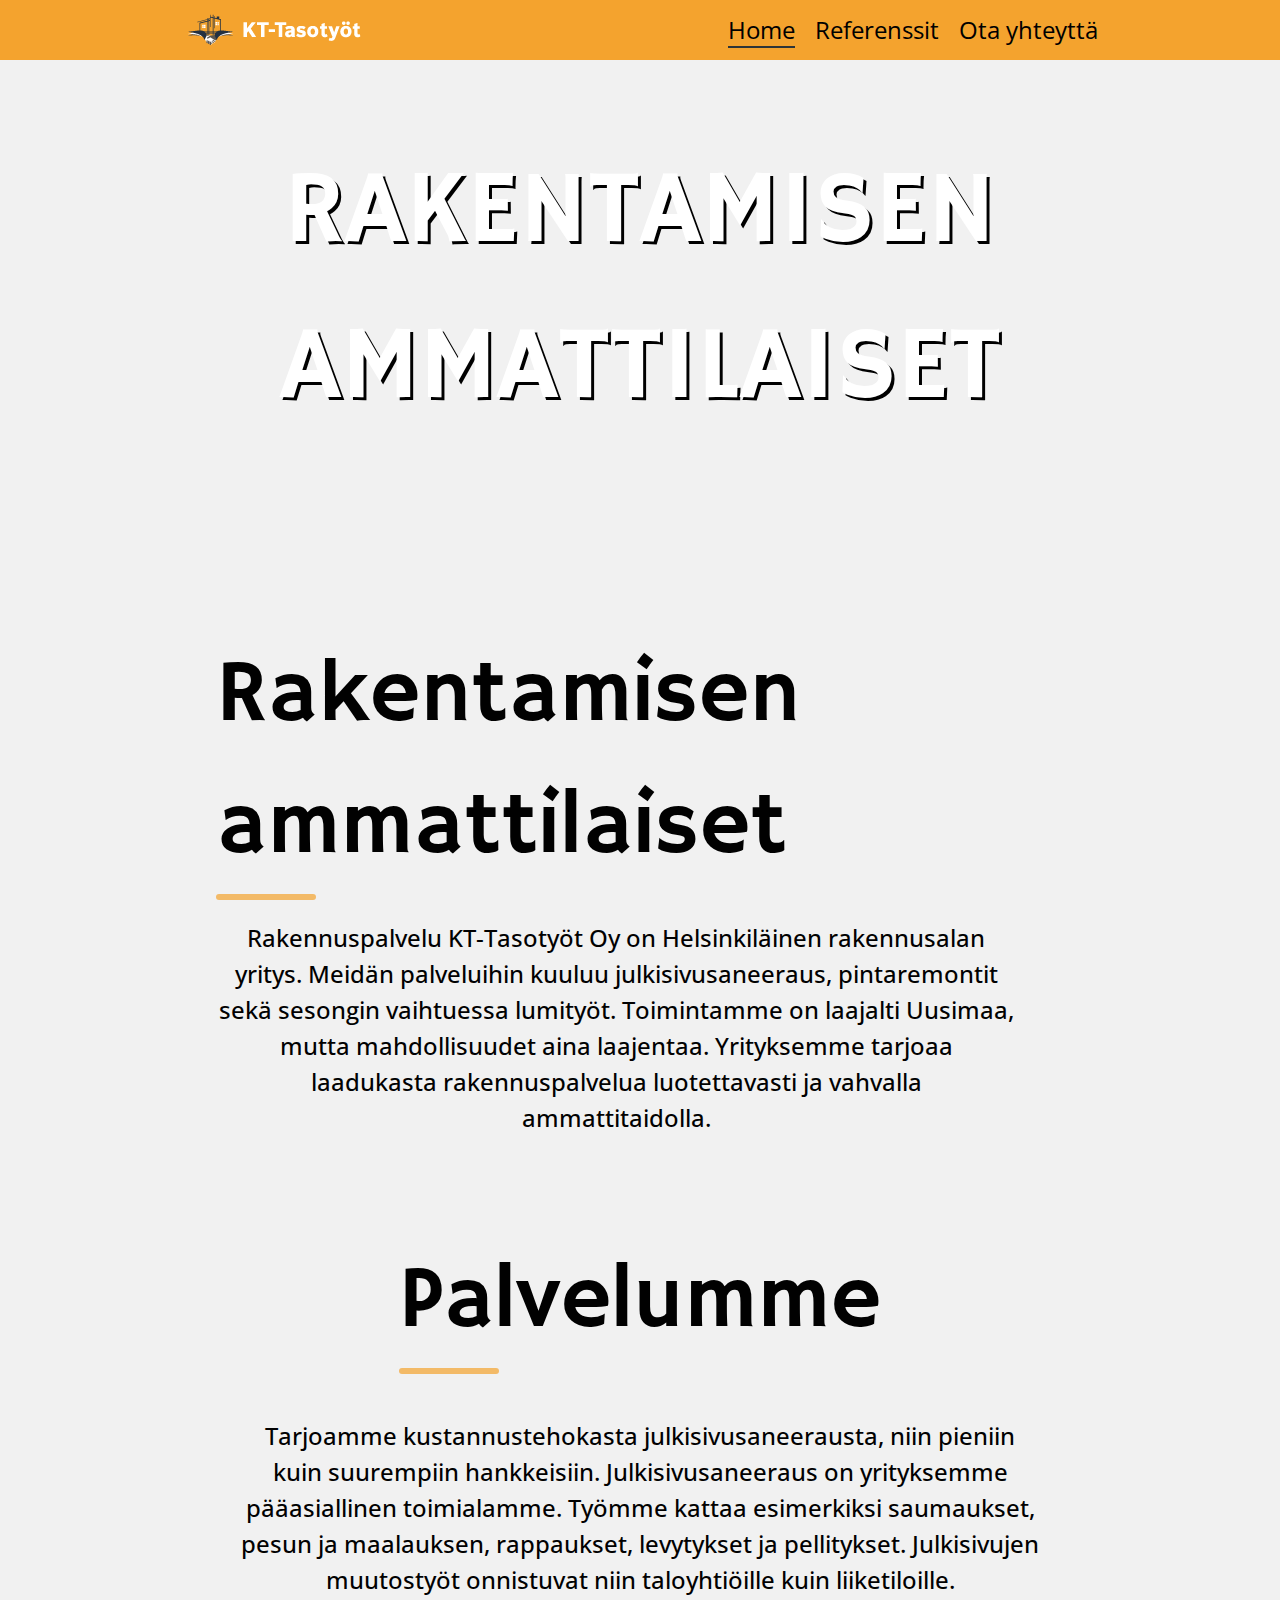
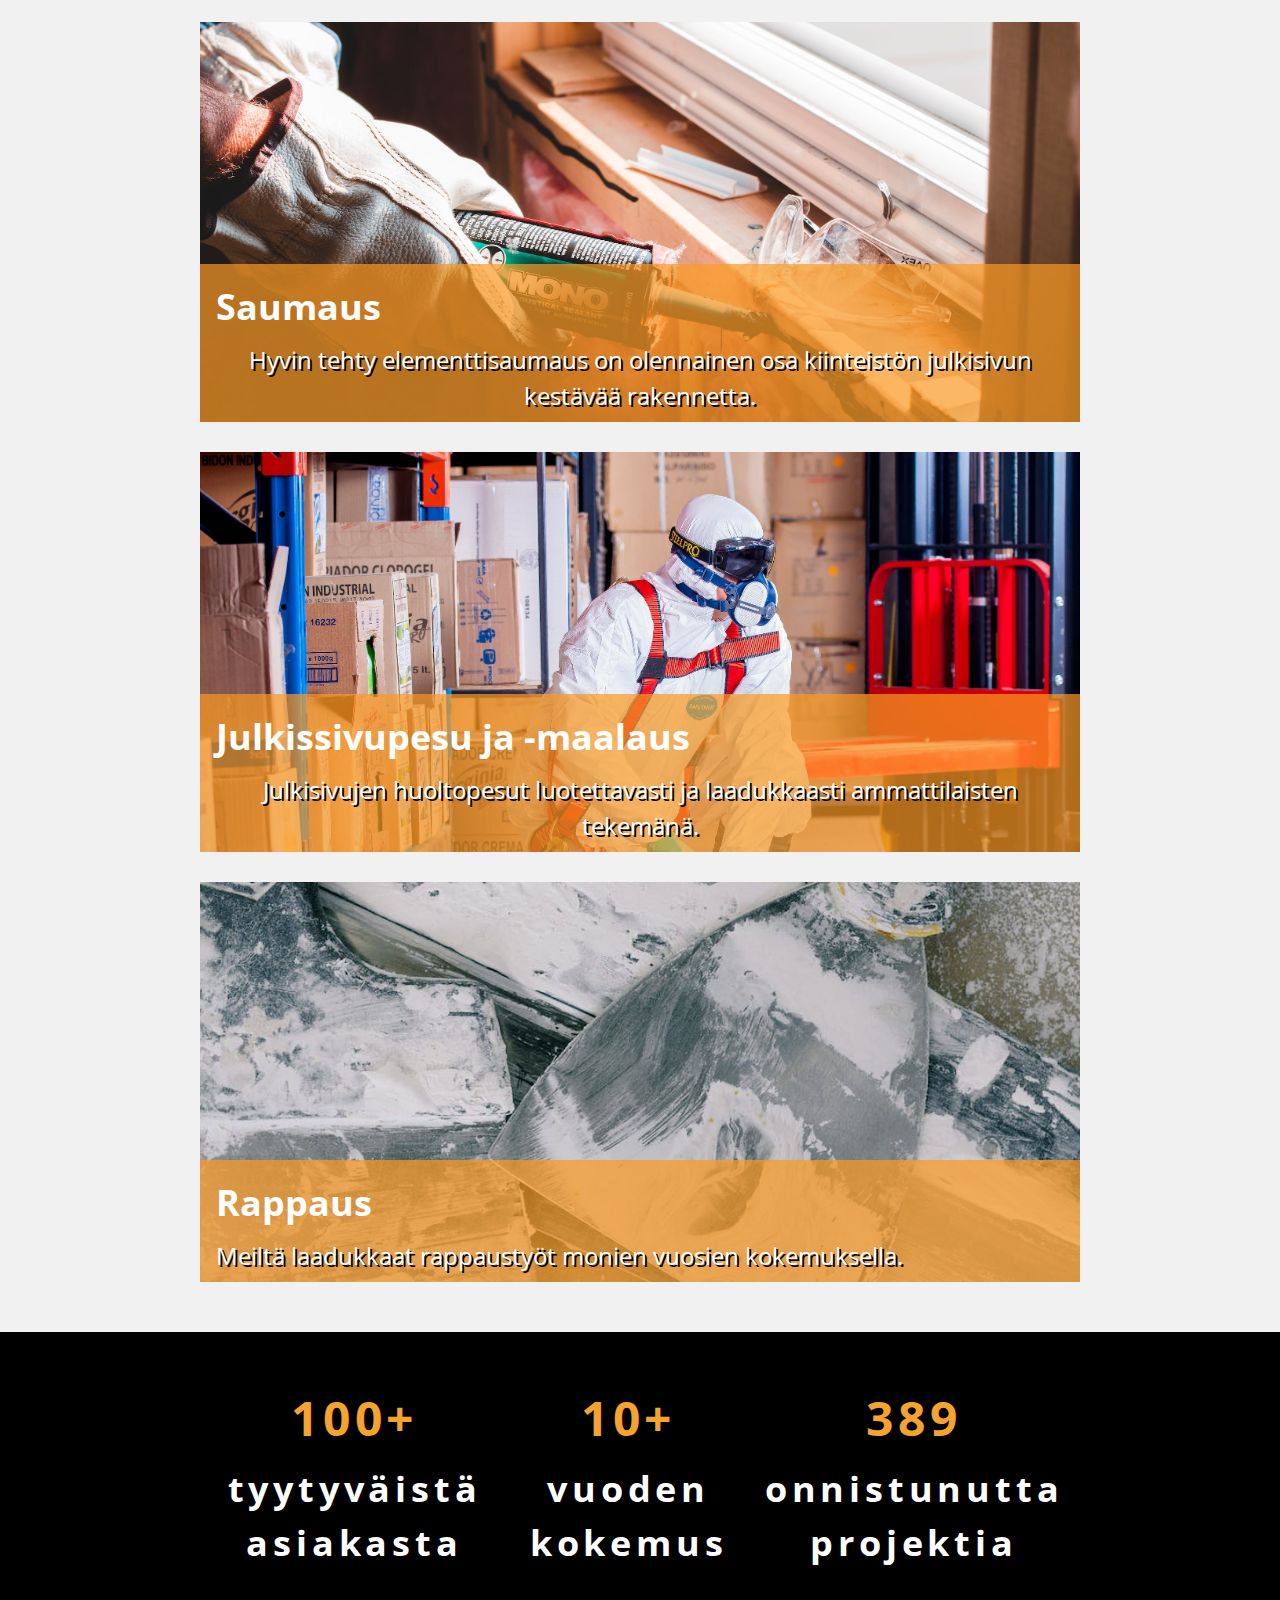
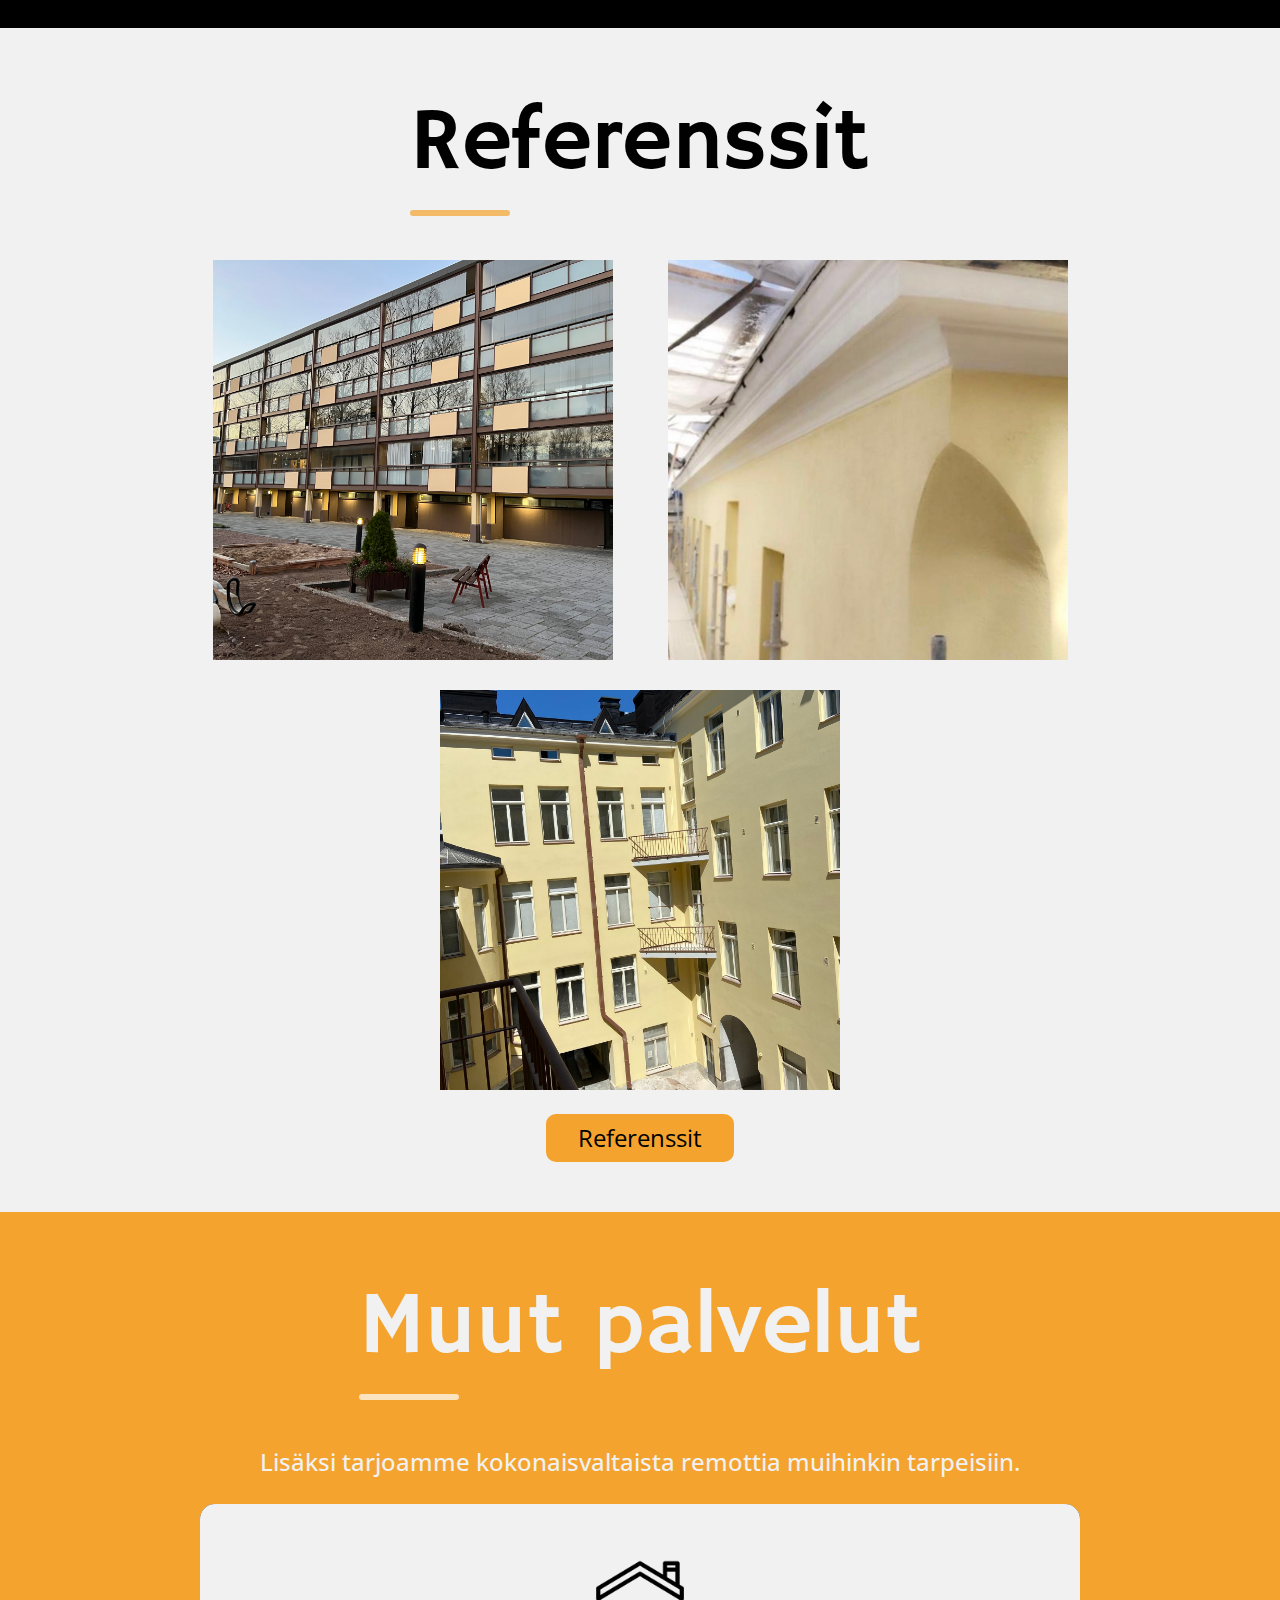
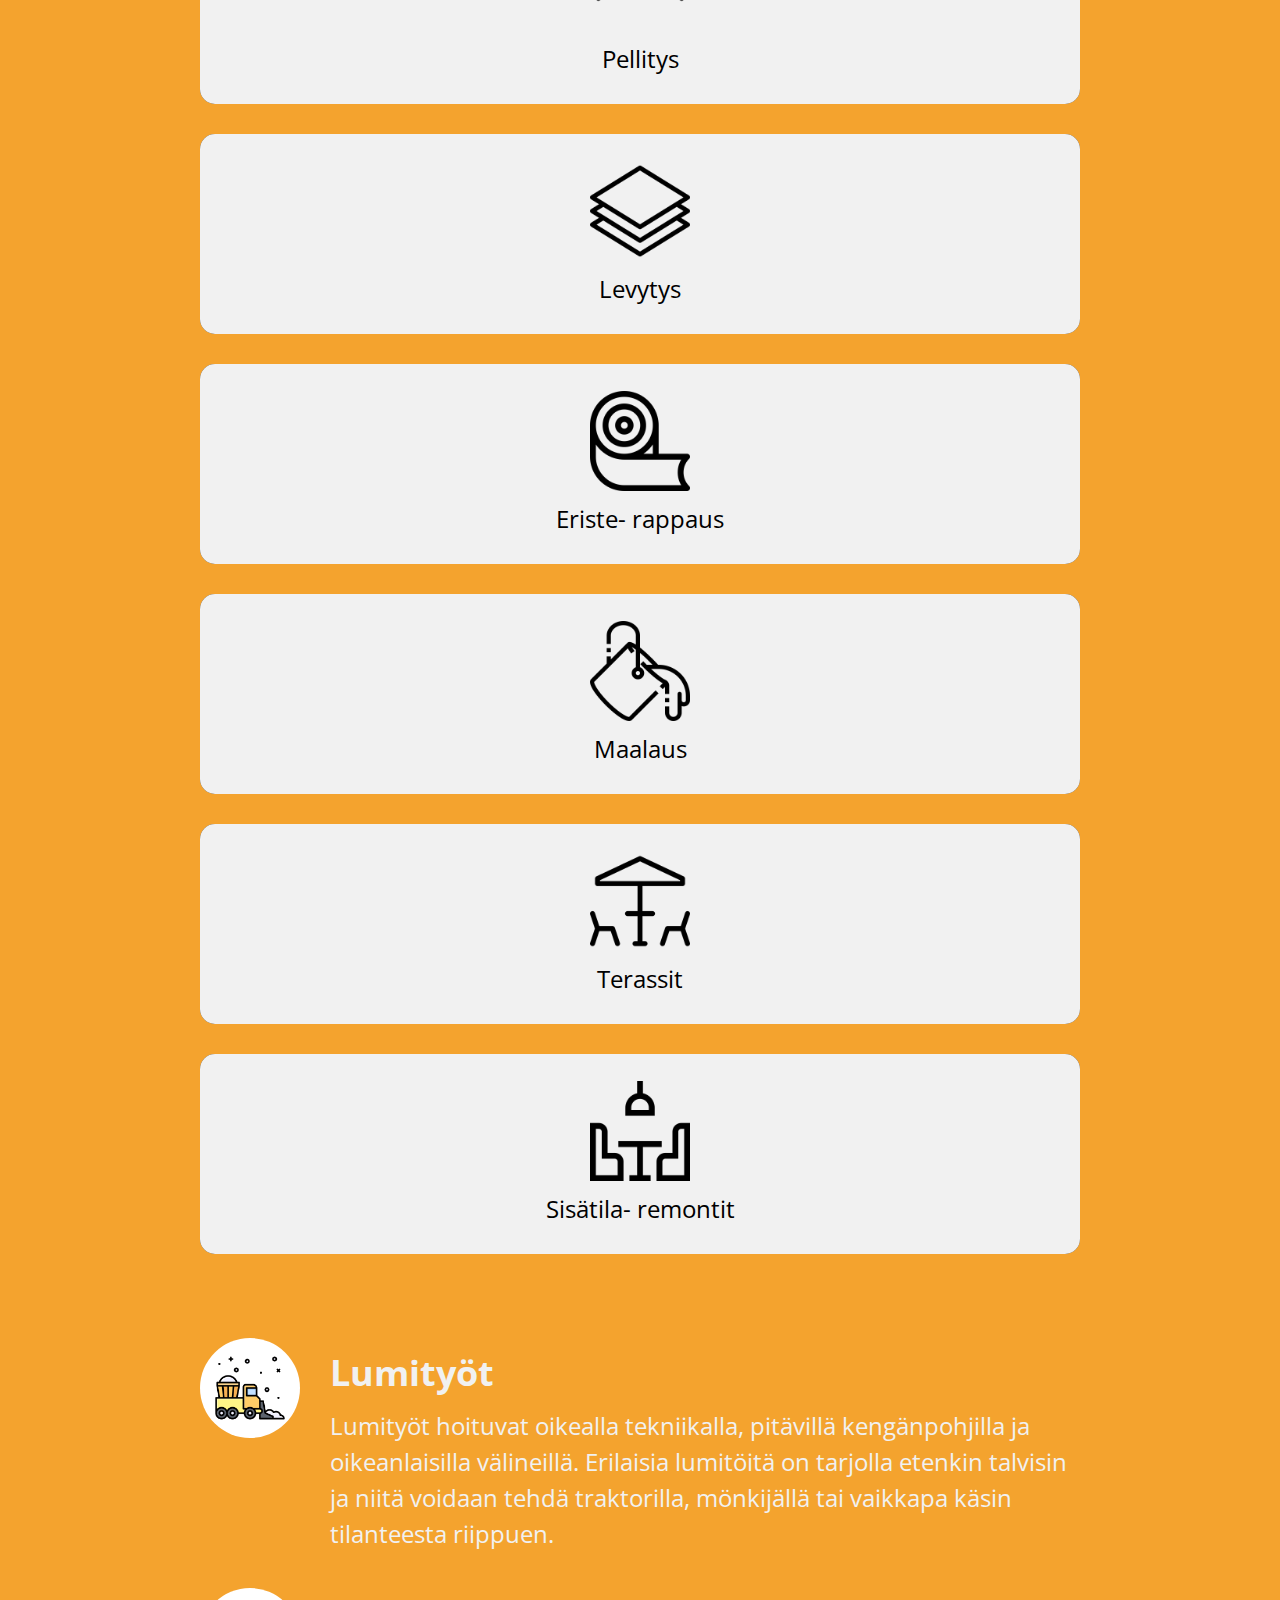
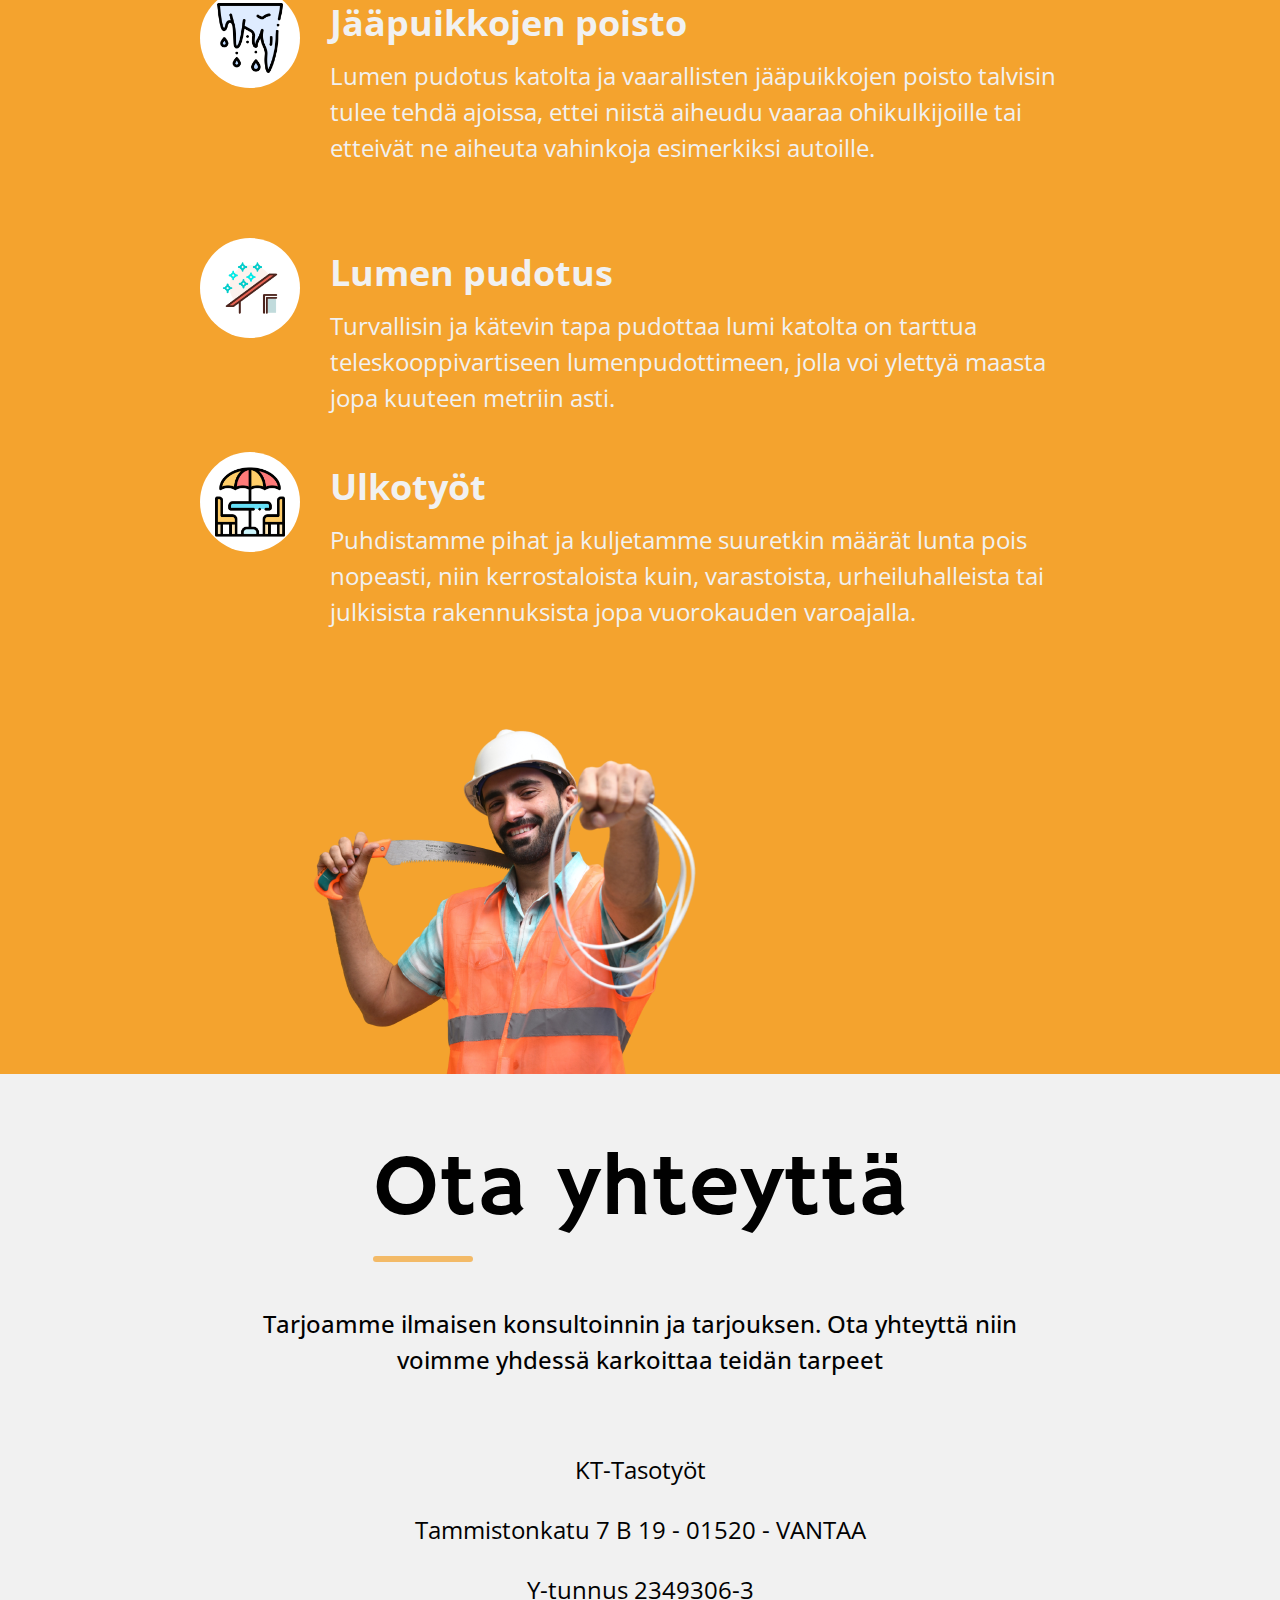
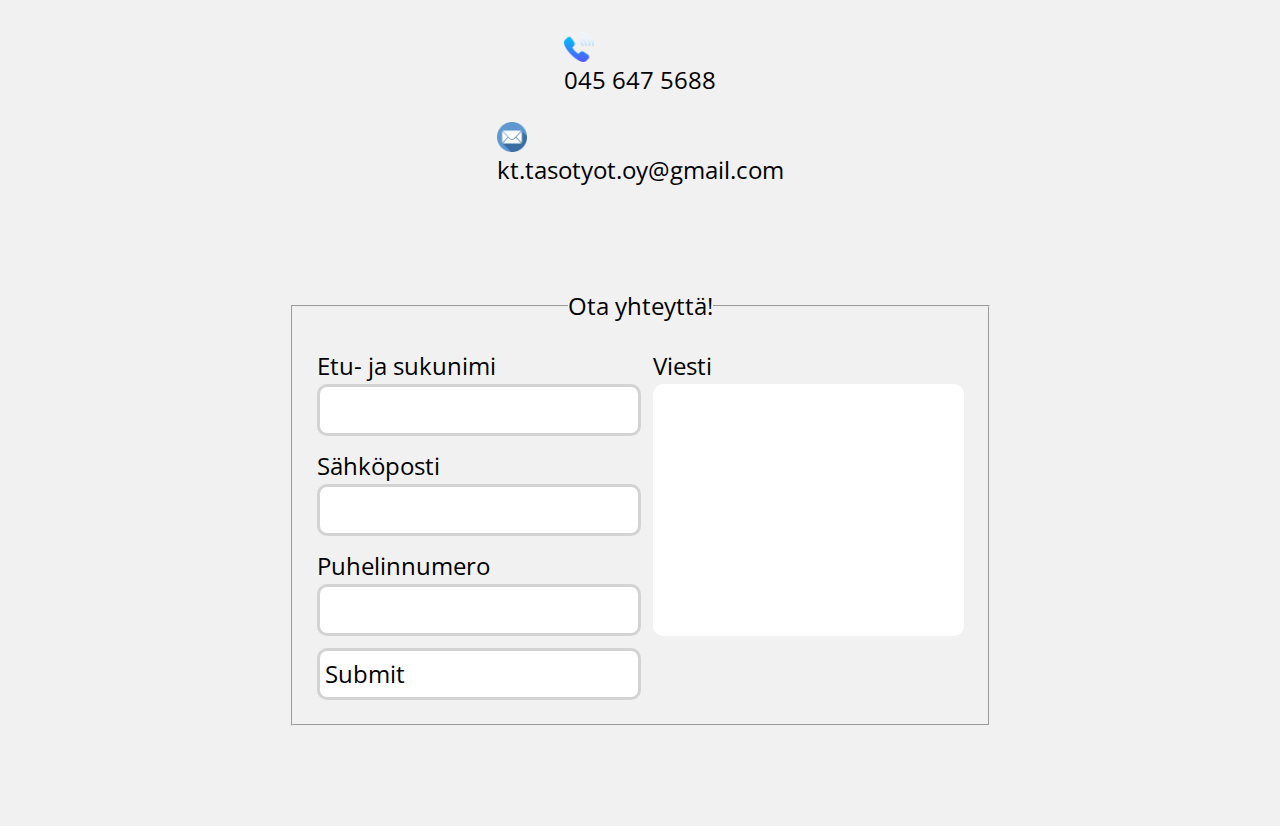
==== commit e8e2b0af: "hide button" ====
--- a/index.html
+++ b/index.html
@@ -35,7 +35,7 @@
   </div>
   <div class="hero section">
     <div class="subtext">RAKENTAMISEN AMMATTILAISET</div>
-    <button>Jätä tarjouspyyntö</button>
+    <!-- <button> Jätä tarjouspyyntö</button> -->
   </div>
   <div class="about-us">
     <div class="content-wrapper">
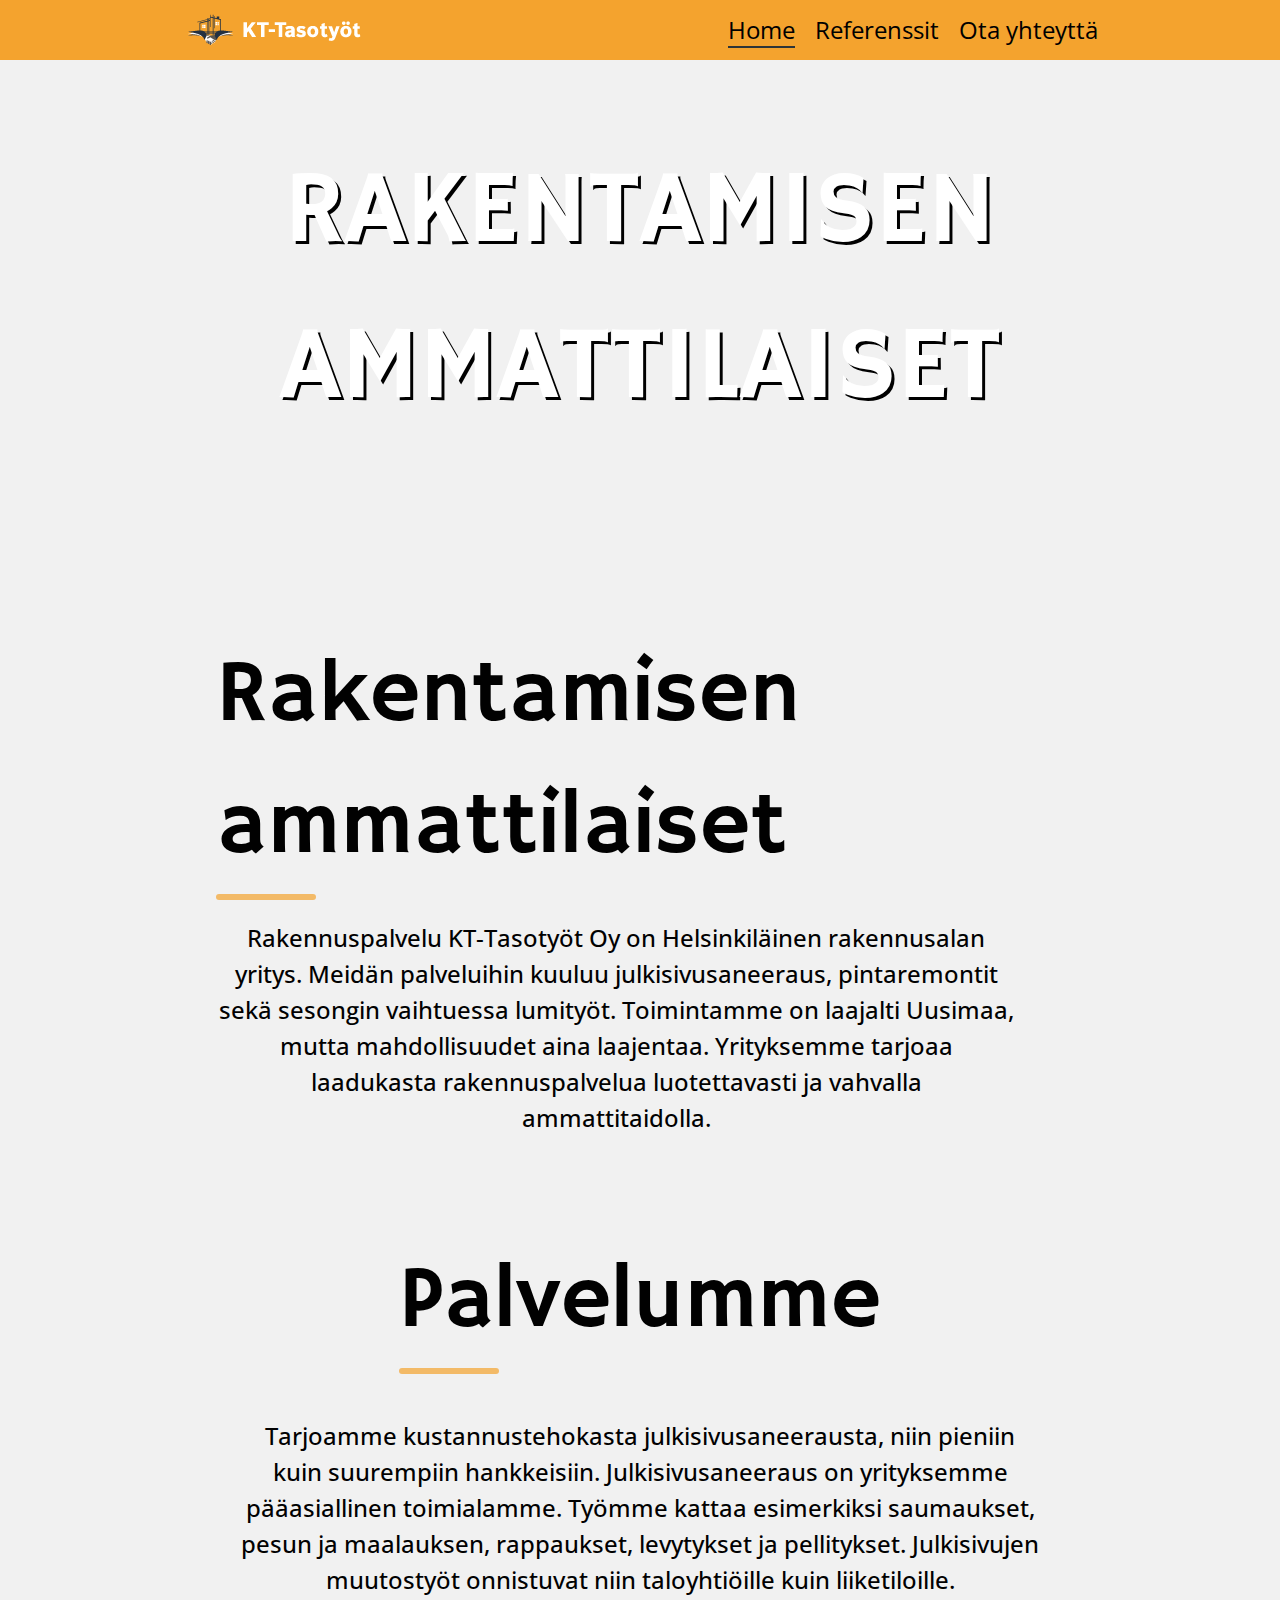
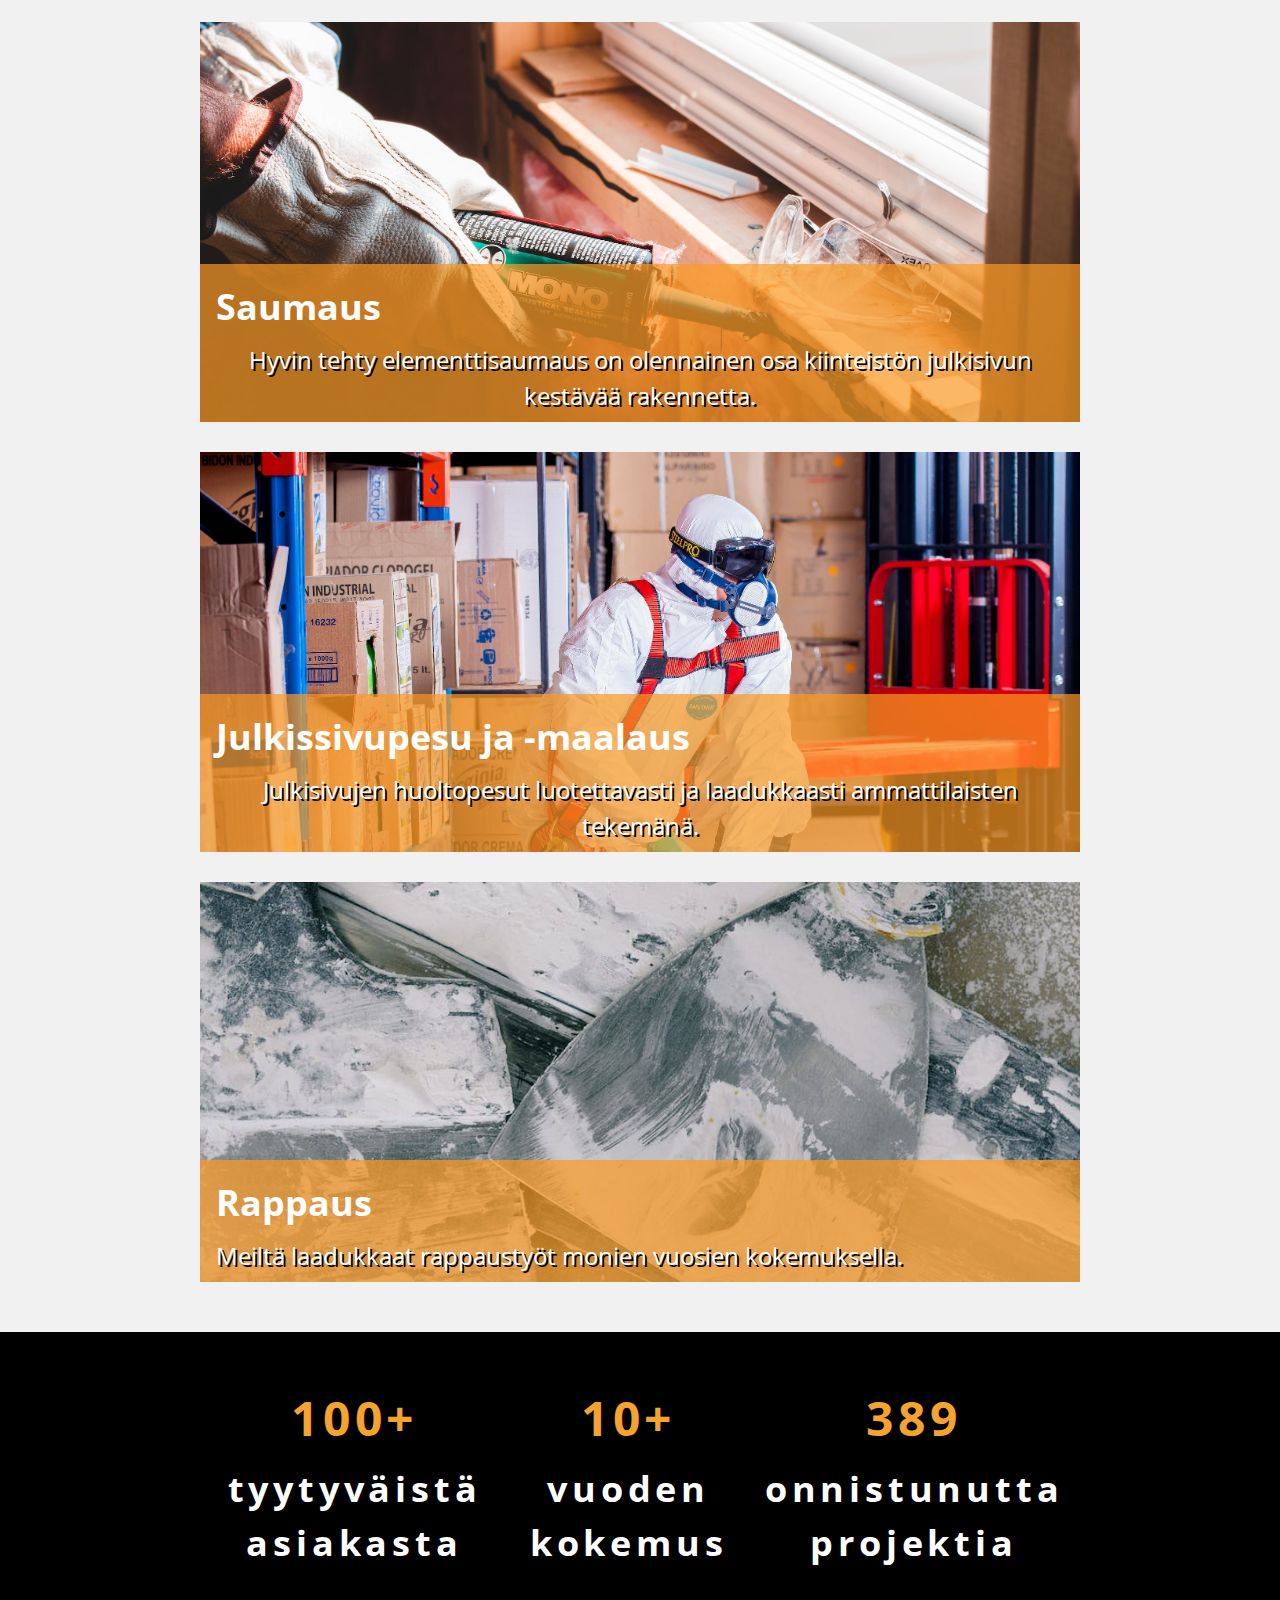
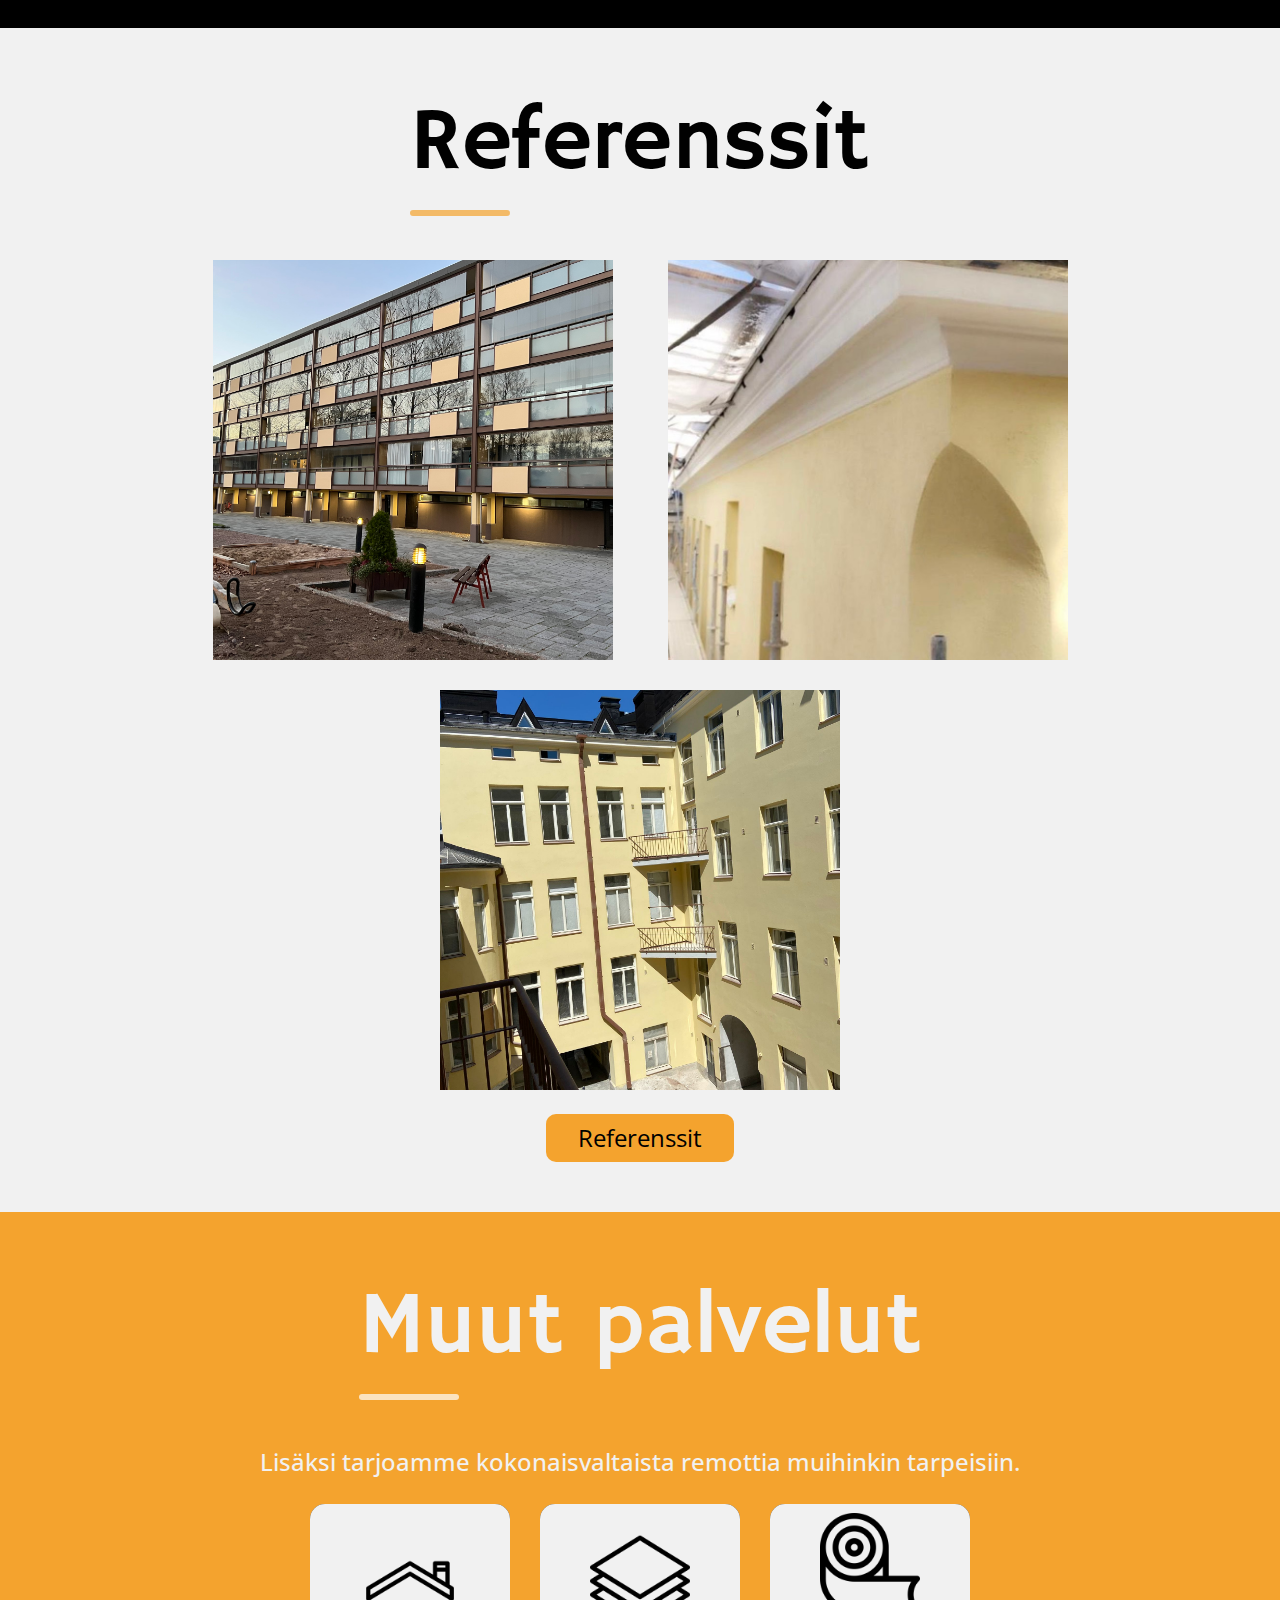
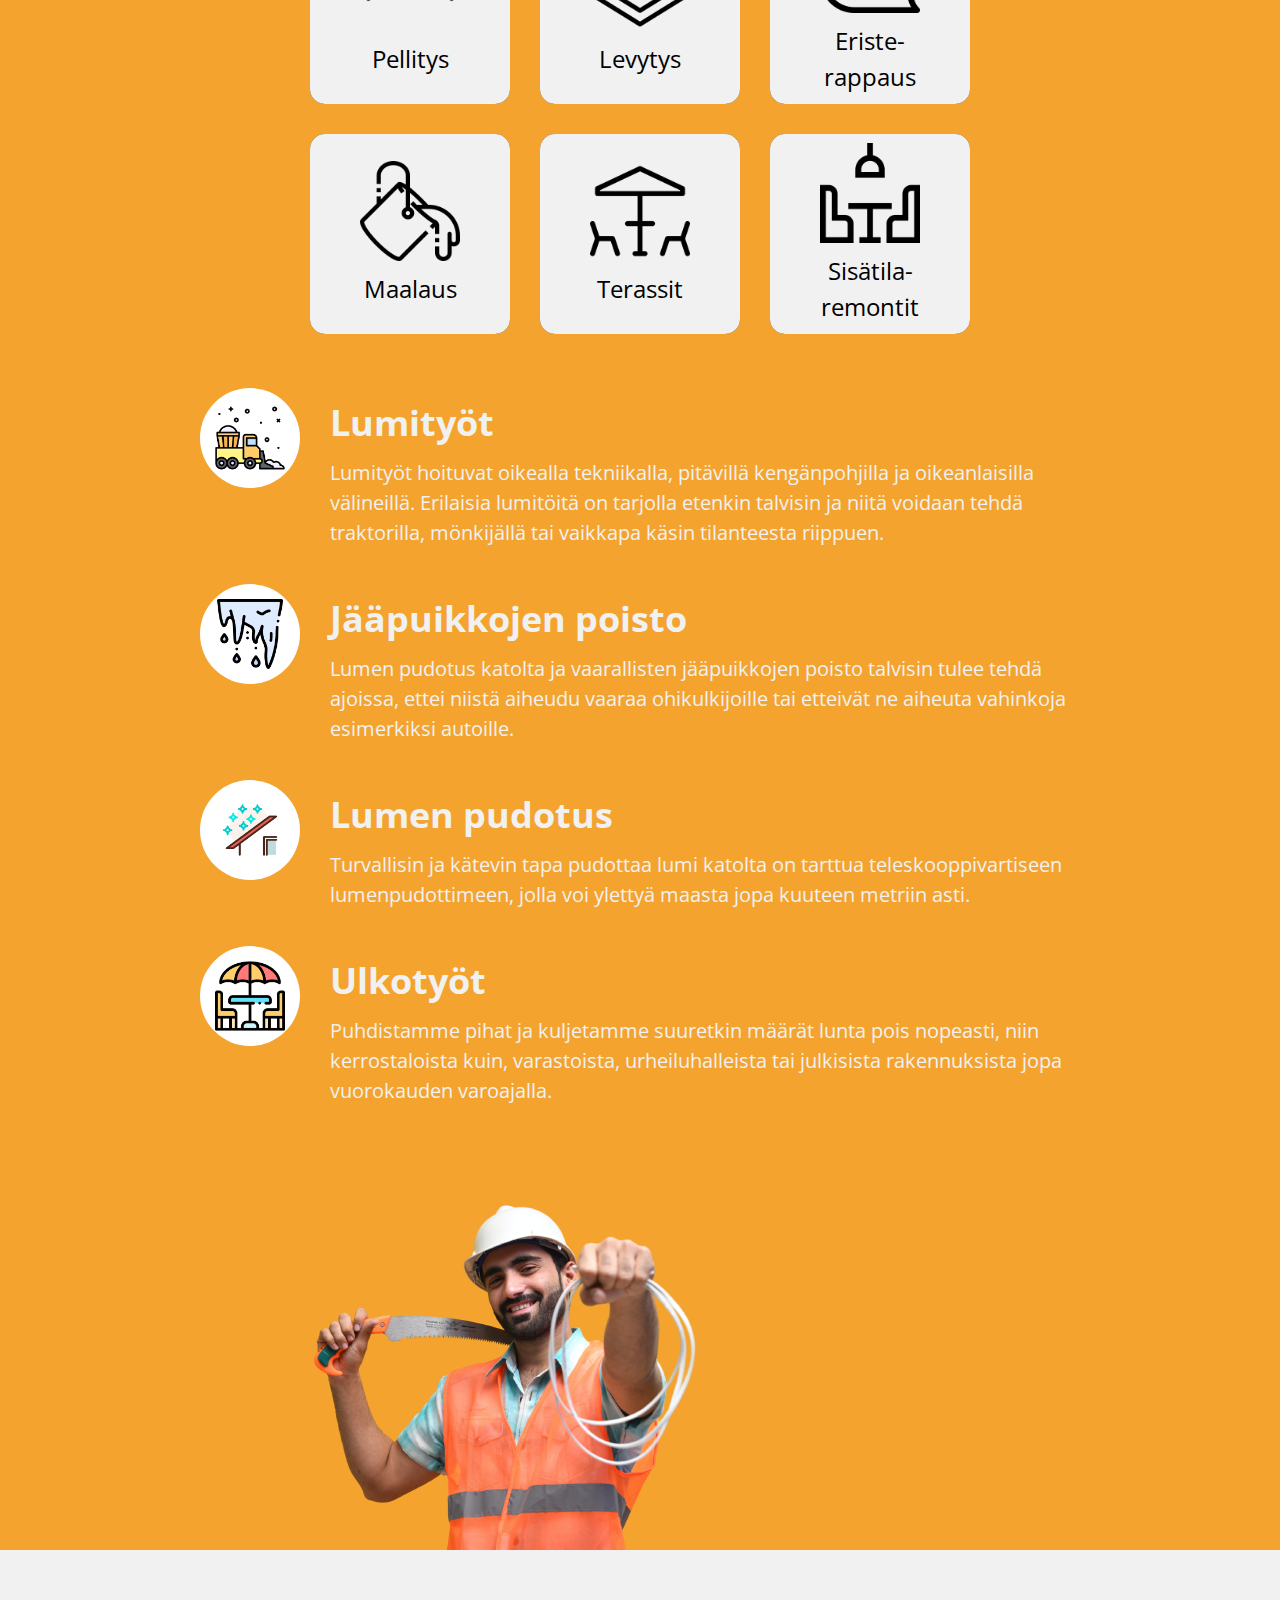
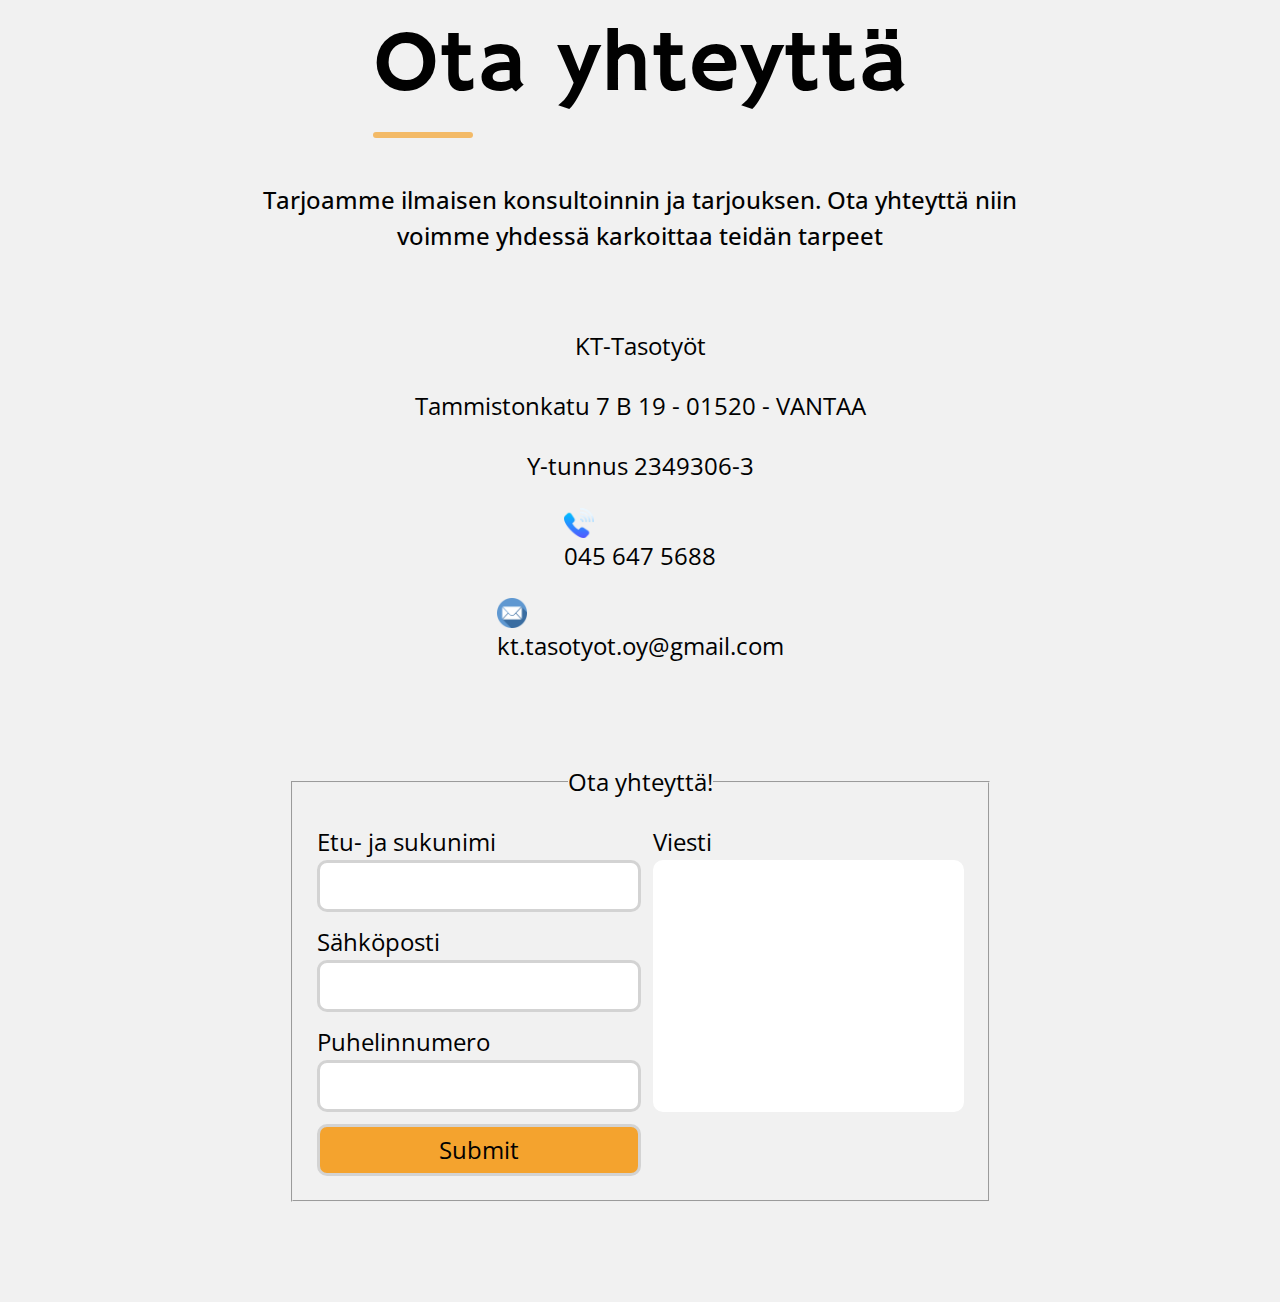
==== commit 99d2cee5: "some finnishing touches" ====
--- a/index.html
+++ b/index.html
@@ -23,13 +23,13 @@
     </div>
     <ul>
       <li>
-        <a class="current" href="index.html">Home</a>
+        <a class="current header-link" href="index.html">Home</a>
       </li>
       <li>
-        <a href="pages/references.html">Referenssit</a>
+        <a class="header-link" href="pages/references.html">Referenssit</a>
       </li>
       <li>
-        <a href="#footer">Ota yhteyttä</a>
+        <a class="header-link" href="#footer">Ota yhteyttä</a>
       </li>
     </ul>
   </div>
@@ -166,97 +166,104 @@
       Lisäksi tarjoamme kokonaisvaltaista remottia muihinkin tarpeisiin.
     </div>
 
+
     <div class="container">
-      <a href="pages/pellitys.html">
-        <div class="card">
-          <div class="face face1">
-            <div class="content">
-              <div class="icon">
-                <div class="icon-content">
-                  <img src="img/bw-icons/pellitys.png" alt="" />
-                  <div class="icon-title">Pellitys</div>
-                </div>
-              </div>
-            </div>
-          </div>
-        </div>
-      </a>
-
-      <a href="pages/julkispesu.html">
-        <div class="card">
-          <div class="face face1">
-            <div class="content">
-              <div class="icon">
-                <div class="icon-content">
-                  <img src="img/bw-icons/julkissivupesu_2.png" alt="" />
-                  <div class="icon-title">Levytys</div>
-                </div>
-              </div>
-            </div>
-          </div>
-        </div>
-      </a>
-      <a href="pages/eristerappaus.html">
-        <div class="card">
-          <div class="face face1">
-            <div class="content">
-              <div class="icon">
-                <div class="icon-content">
-                  <img src="img/bw-icons/eristerappaus.png" alt="" />
-                  <div class="icon-title">Eriste-
-                    rappaus</div>
-                </div>
-              </div>
-            </div>
-          </div>
-        </div>
-      </a>
-
-      <a href="pages/maalaus.html">
-        <div class="card">
-          <div class="face face1">
-            <div class="content">
-              <div class="icon">
-                <div class="icon-content">
-                  <img src="img/bw-icons/Maalaus.png" alt="" />
-                  <div class="icon-title">Maalaus</div>
-                </div>
-              </div>
-            </div>
-          </div>
-        </div>
-      </a>
-
-      <a href="pages/terassit.html">
-        <div class="card">
-          <div class="face face1">
-            <div class="content">
-              <div class="icon">
-                <div class="icon-content">
-                  <img src="img/bw-icons/terassi.png" alt="" />
-                  <div class="icon-title">Terassit</div>
-                </div>
-              </div>
-            </div>
-          </div>
-        </div>
-      </a>
-
-      <a href="pages/sisatila-remontit.html">
-        <div class="card">
-          <div class="face face1">
-            <div class="content">
-              <div class="icon">
-                <div class="icon-content">
-                  <img src="img/bw-icons/sisatilaremontti.png" alt="" />
-                  <div class="icon-title">Sisätila-
-                    remontit</div>
-                </div>
-              </div>
-            </div>
-          </div>
-        </div>
-      </a>
+      <div class="box-wrapper">
+
+
+        <a href="pages/pellitys.html">
+          <div class="card">
+            <div class="face face1">
+              <div class="content">
+                <div class="icon">
+                  <div class="icon-content">
+                    <img src="img/bw-icons/pellitys.png" alt="" />
+                    <div class="icon-title">Pellitys</div>
+                  </div>
+                </div>
+              </div>
+            </div>
+          </div>
+        </a>
+
+        <a href="pages/julkispesu.html">
+          <div class="card">
+            <div class="face face1">
+              <div class="content">
+                <div class="icon">
+                  <div class="icon-content">
+                    <img src="img/bw-icons/julkissivupesu_2.png" alt="" />
+                    <div class="icon-title">Levytys</div>
+                  </div>
+                </div>
+              </div>
+            </div>
+          </div>
+        </a>
+        <a href="pages/eristerappaus.html">
+          <div class="card">
+            <div class="face face1">
+              <div class="content">
+                <div class="icon">
+                  <div class="icon-content">
+                    <img src="img/bw-icons/eristerappaus.png" alt="" />
+                    <div class="icon-title">Eriste-
+                      rappaus</div>
+                  </div>
+                </div>
+              </div>
+            </div>
+          </div>
+        </a>
+      </div>
+
+      <div class="box-wrapper">
+        <a href="pages/maalaus.html">
+          <div class="card">
+            <div class="face face1">
+              <div class="content">
+                <div class="icon">
+                  <div class="icon-content">
+                    <img src="img/bw-icons/Maalaus.png" alt="" />
+                    <div class="icon-title">Maalaus</div>
+                  </div>
+                </div>
+              </div>
+            </div>
+          </div>
+        </a>
+
+        <a href="pages/terassit.html">
+          <div class="card">
+            <div class="face face1">
+              <div class="content">
+                <div class="icon">
+                  <div class="icon-content">
+                    <img src="img/bw-icons/terassi.png" alt="" />
+                    <div class="icon-title">Terassit</div>
+                  </div>
+                </div>
+              </div>
+            </div>
+          </div>
+        </a>
+
+        <a href="pages/sisatila-remontit.html">
+          <div class="card">
+            <div class="face face1">
+              <div class="content">
+                <div class="icon">
+                  <div class="icon-content">
+                    <img src="img/bw-icons/sisatilaremontti.png" alt="" />
+                    <div class="icon-title">Sisätila-
+                      remontit</div>
+                  </div>
+                </div>
+              </div>
+            </div>
+          </div>
+        </a>
+      </div>
     </div>
 
     <div class="grid-container">
--- a/styles/header.css
+++ b/styles/header.css
@@ -8,7 +8,7 @@
   position: relative;
 }
 
-.header a::before {
+.header-link::before {
   content: "";
   position: absolute;
   display: block;
@@ -21,7 +21,7 @@
   transition: transform 0.3s ease;
 }
 
-.header a:hover::before,
+.header-link:hover::before,
 .header a.current::before {
   transform: scaleX(1);
 }
--- a/styles/boxes.css
+++ b/styles/boxes.css
@@ -1,8 +1,8 @@
 .container {
   position: relative;
   display: flex;
-  justify-content: space-between;
-  gap: 40px;
+  justify-content: center;
+  gap: 30px;
   flex-wrap: wrap;
   font-size: small;
   width: 100%;
@@ -104,12 +104,22 @@
   height: 100px; */
 }
 
+.content-wrap p {
+  font-size: 20px;
+}
+
+.box-wrapper {
+  display: flex;
+  justify-content: space-around;
+  gap: 30px;
+}
+
 /* .icon {
   height: 150px;
   width: 150px;
   text-align: center;
 } */
-
+/*
 @media (max-width: 1475px) {
   .container {
     display: block;
@@ -122,4 +132,4 @@
   .container .card .face.face1 {
     margin-bottom: 30px;
   }
-}
+} */
--- a/styles/footer.css
+++ b/styles/footer.css
@@ -71,6 +71,12 @@
   justify-content: end;
 }
 
+input[type="submit"] {
+  background-color: var(--color-secondary);
+  text-align: center;
+  cursor: pointer;
+}
+
 .slideshow {
   display: flex;
   flex-direction: row;
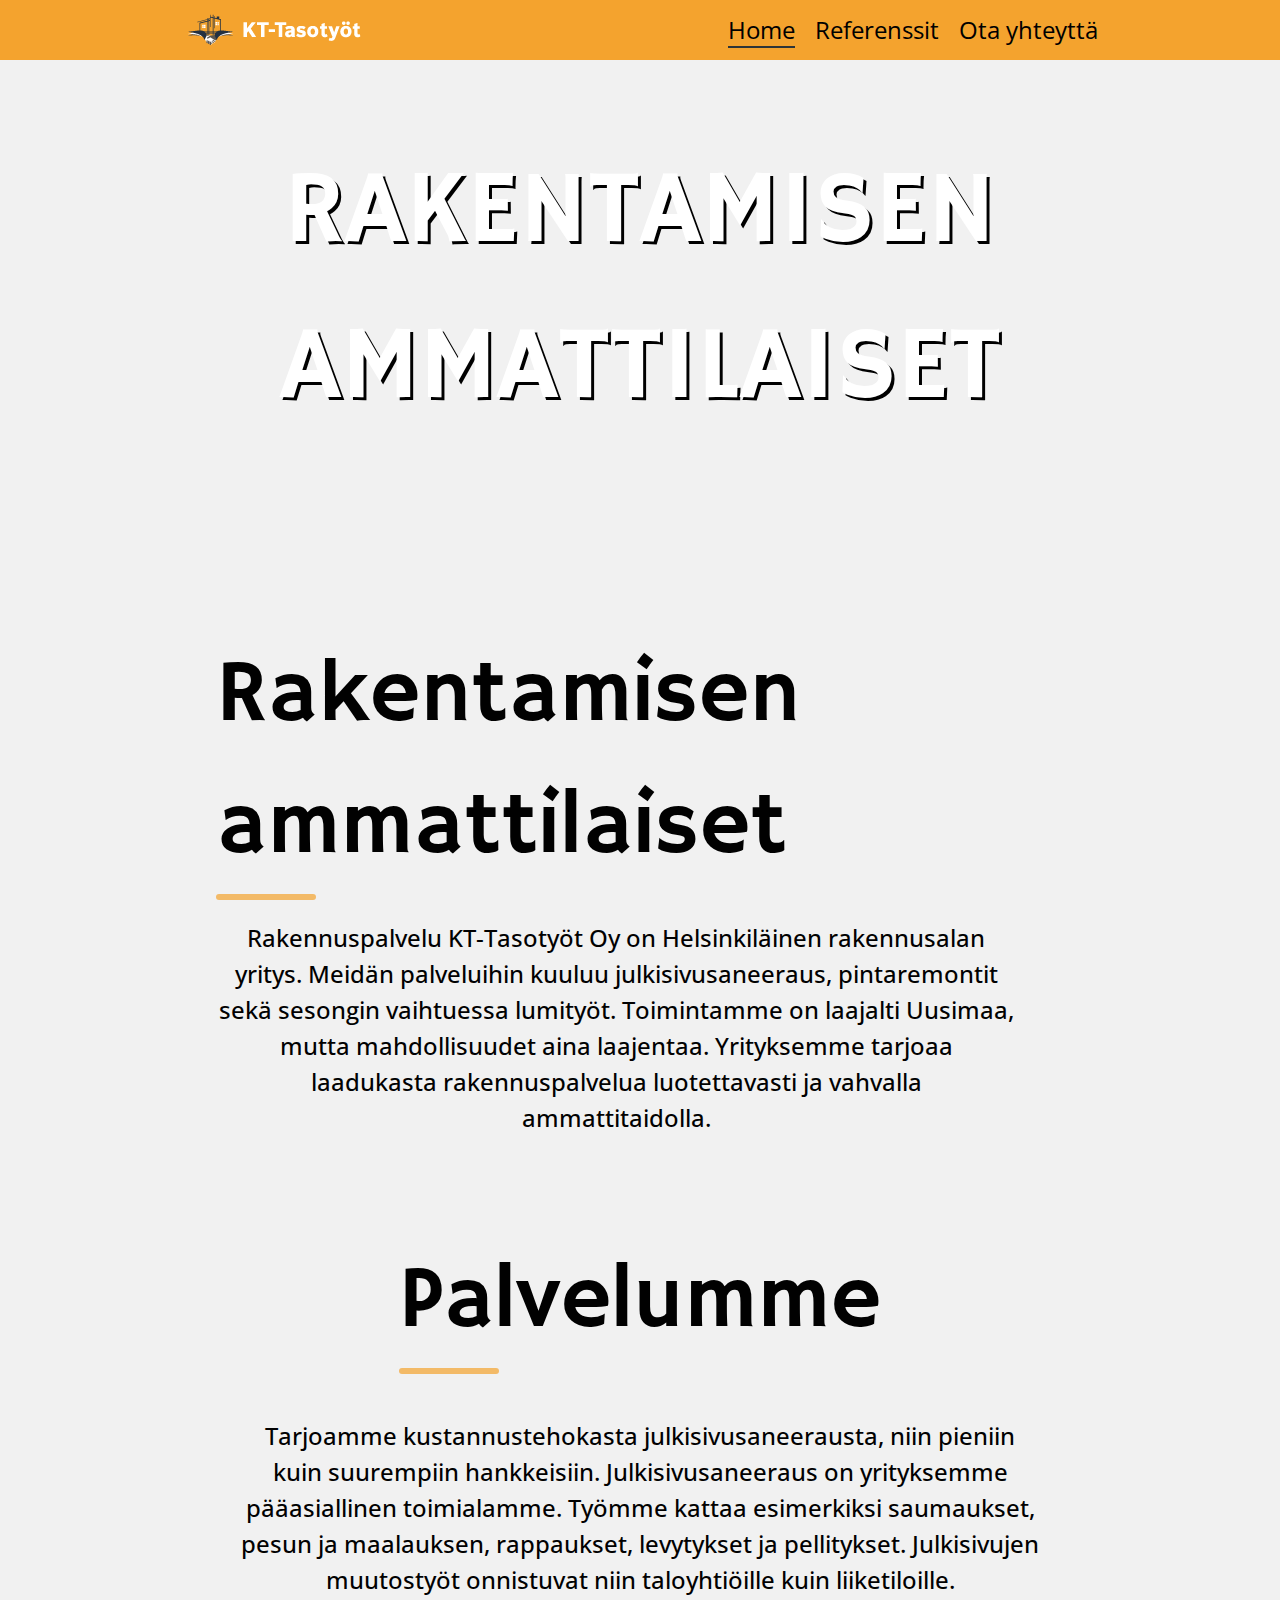
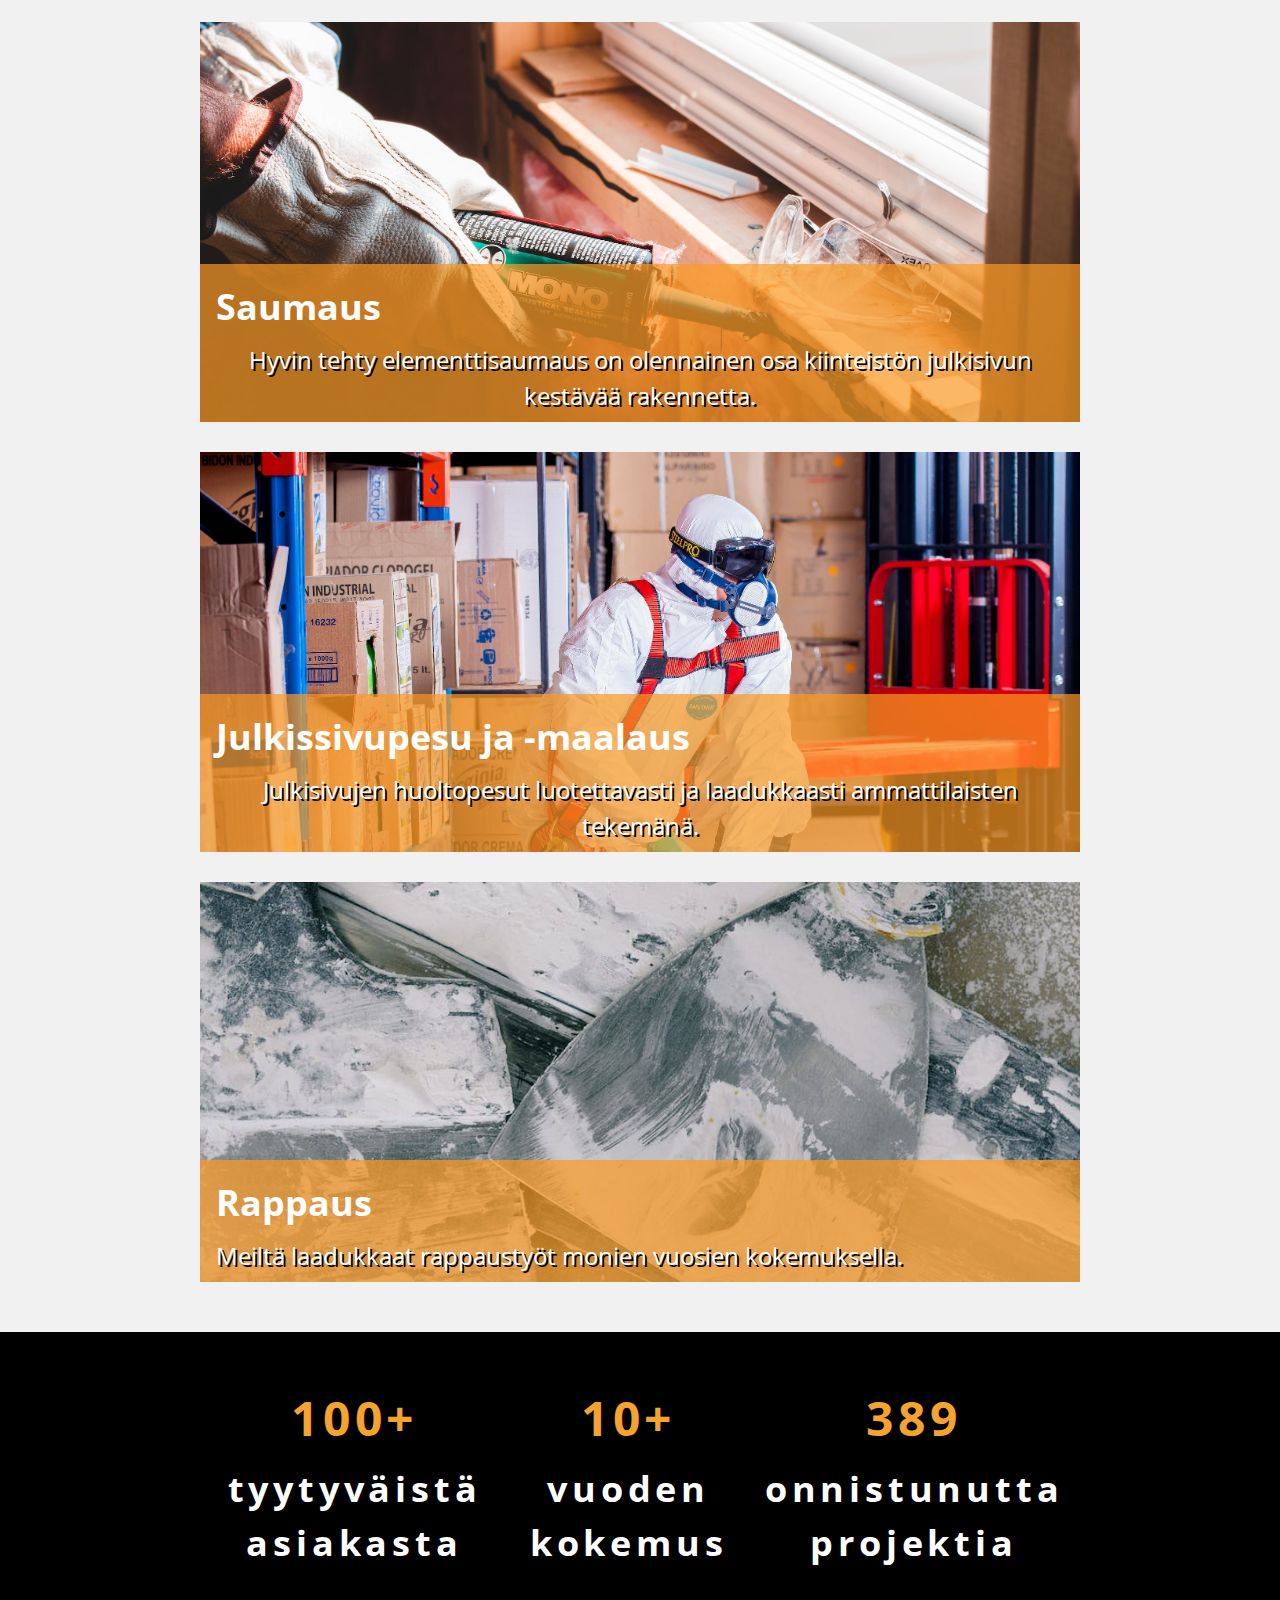
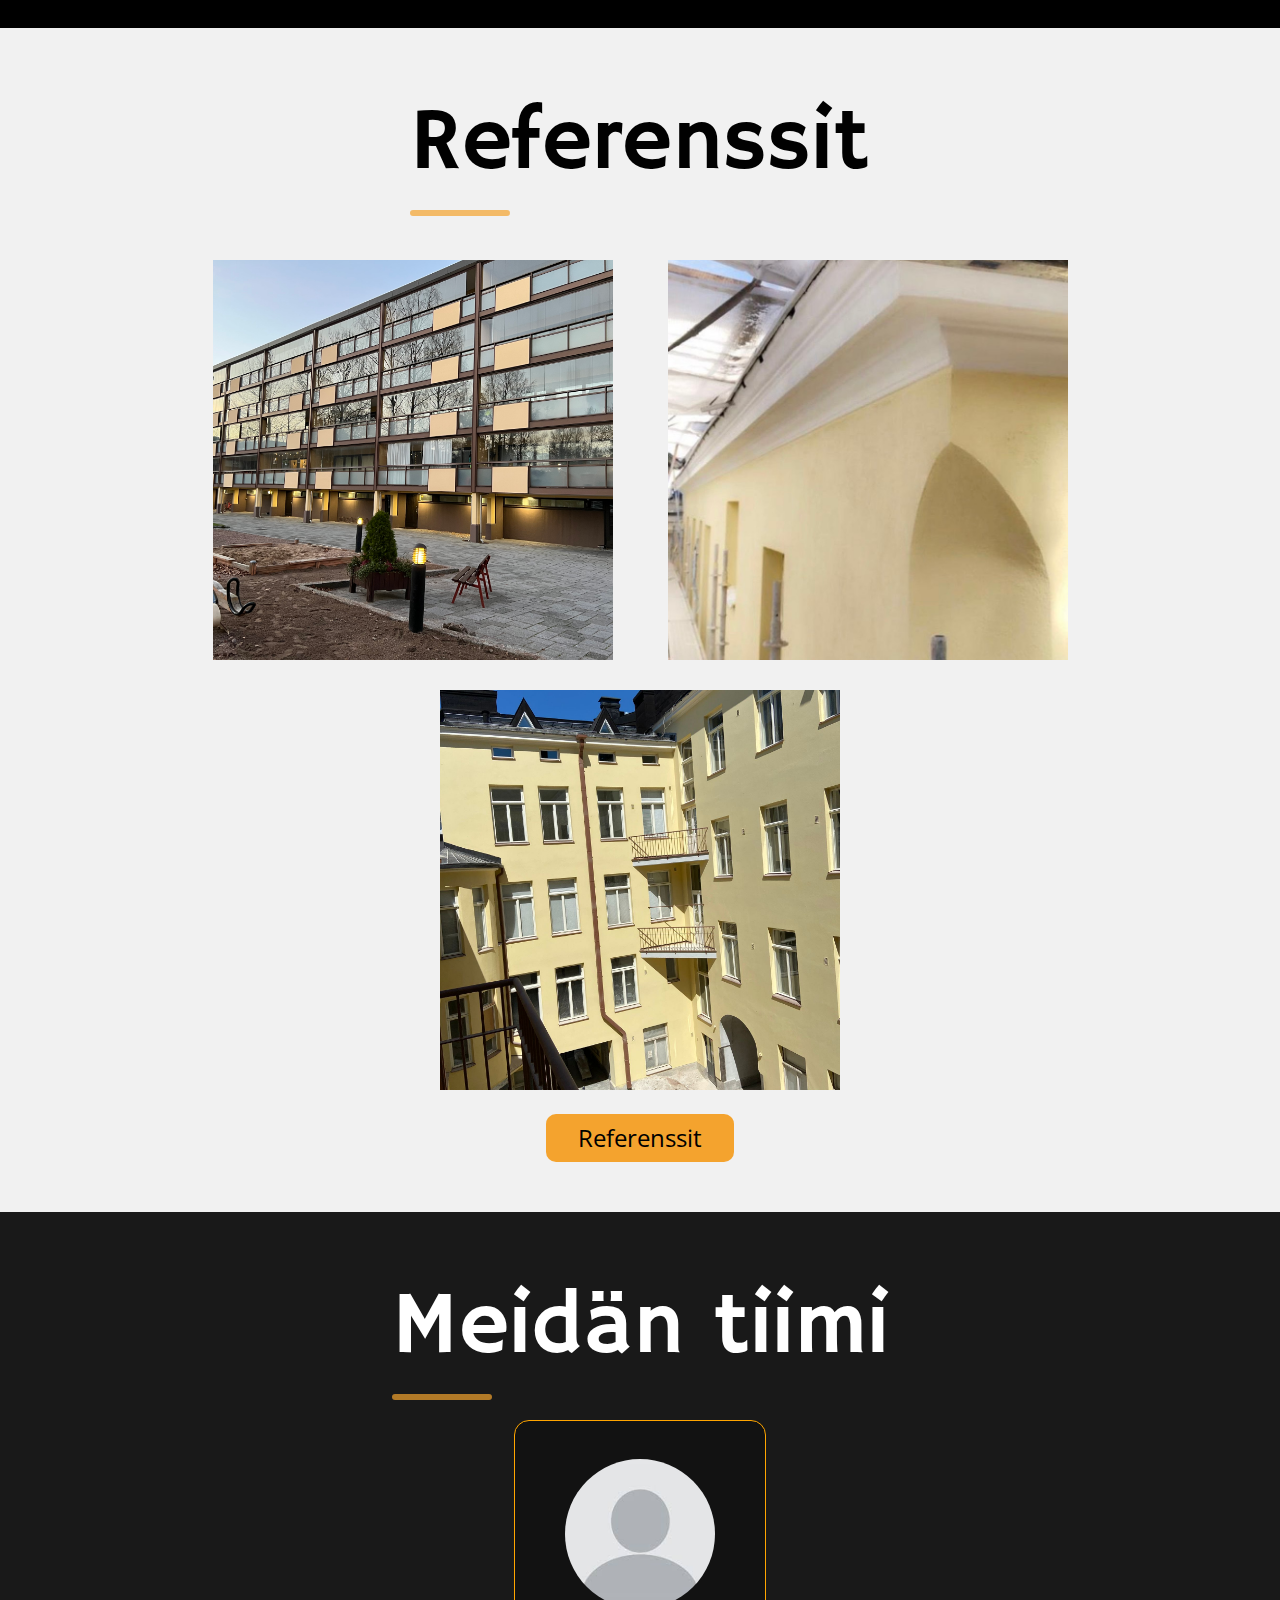
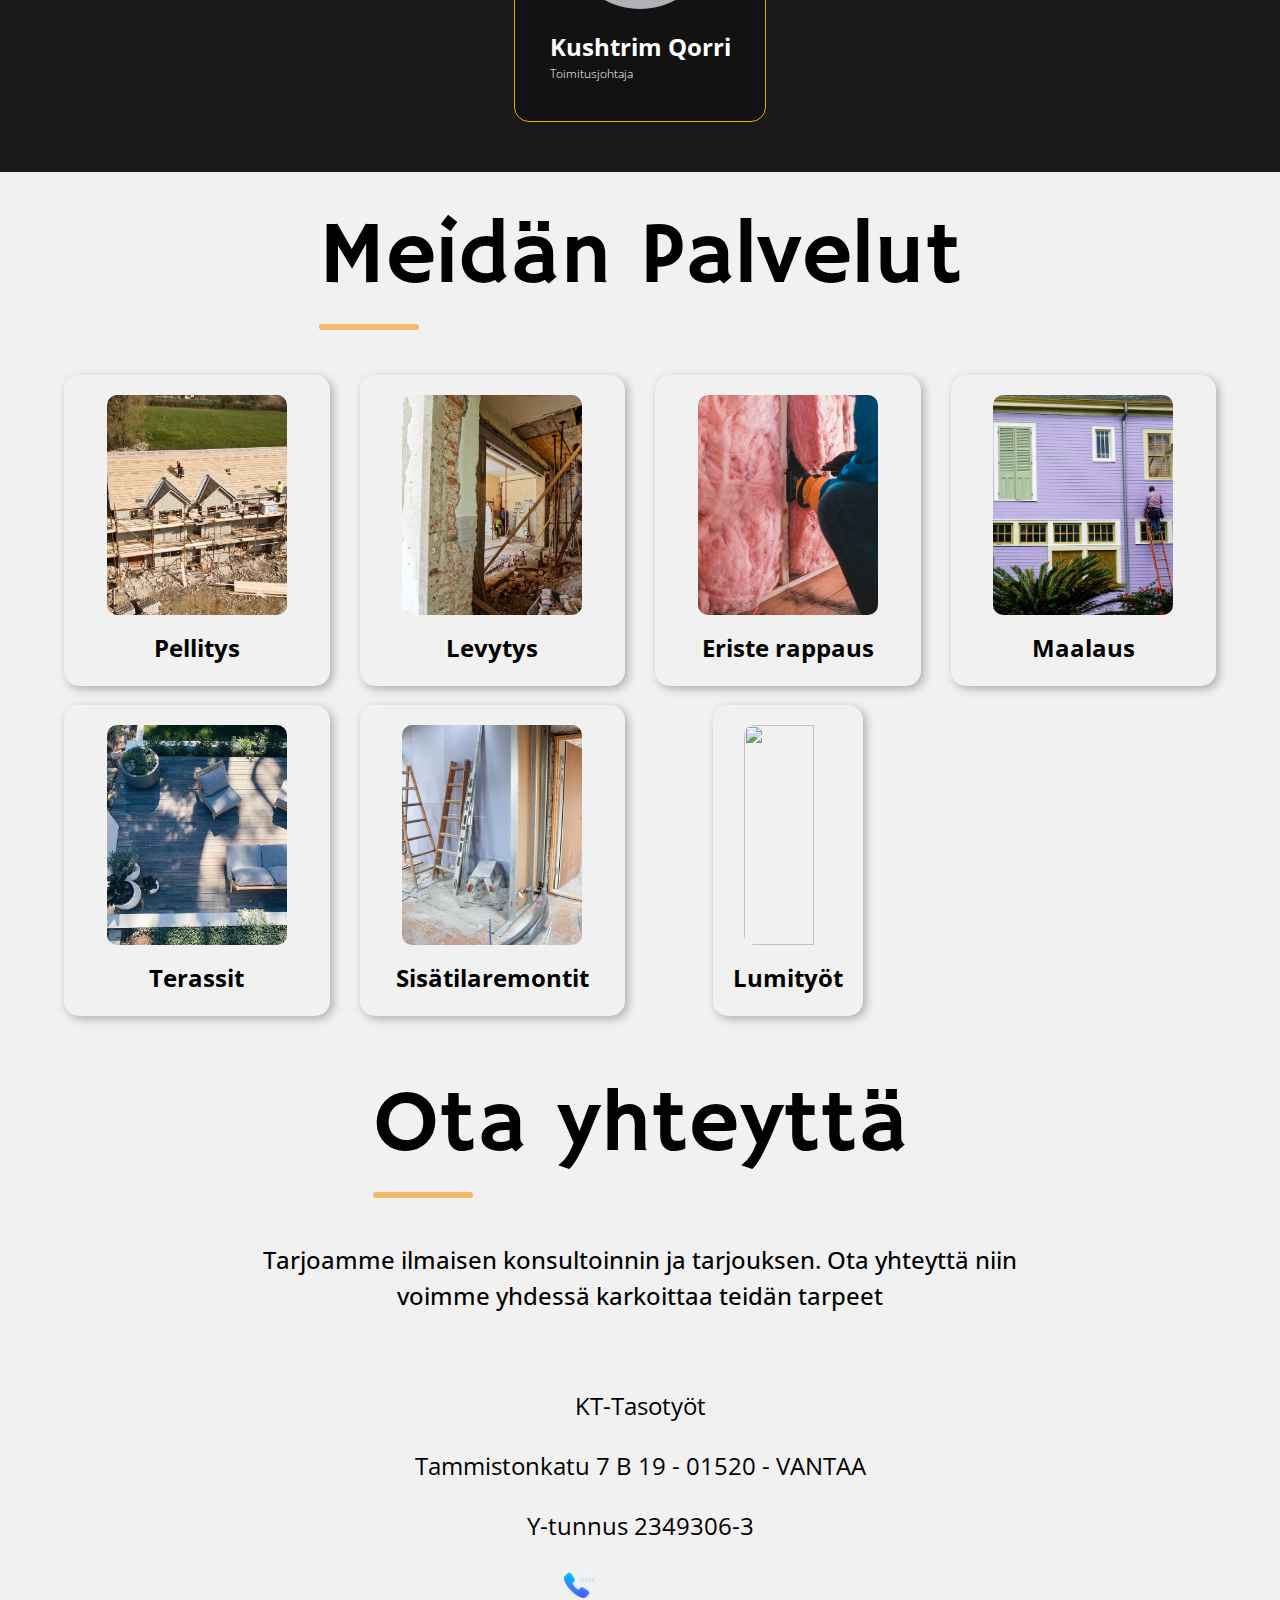
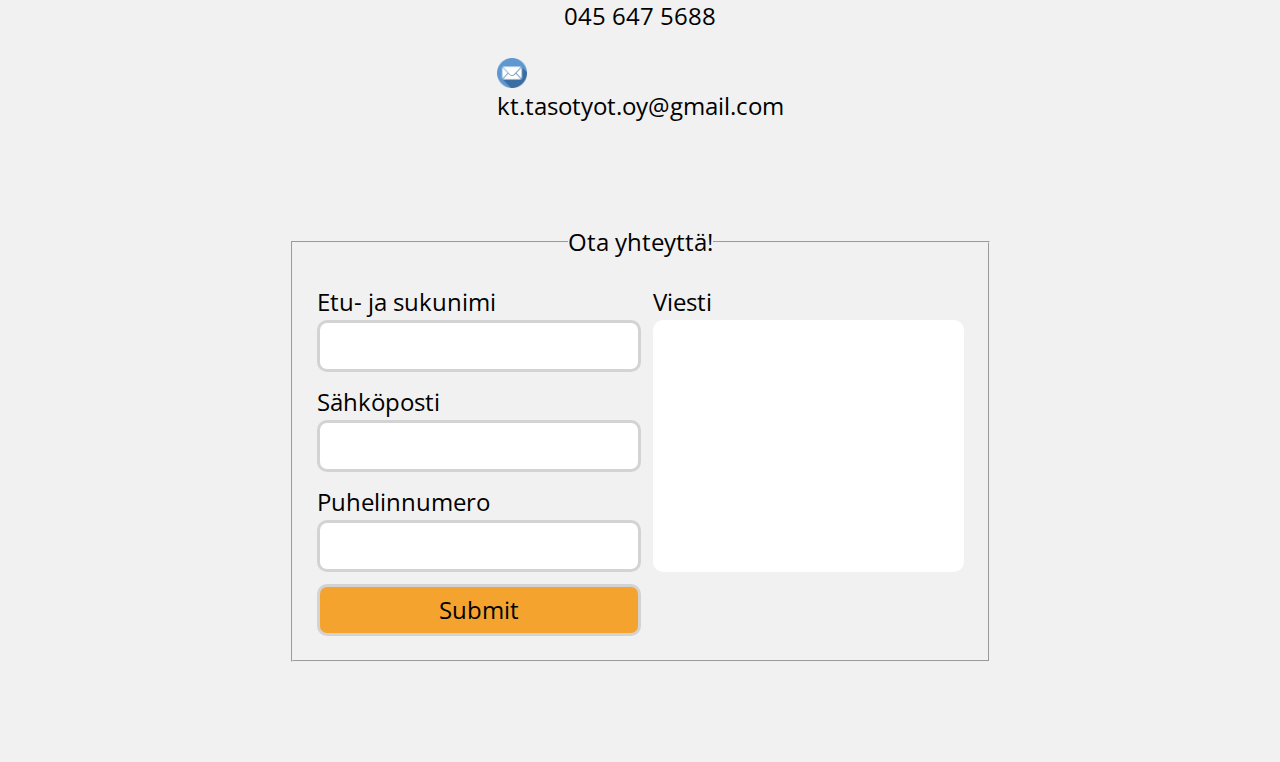
==== commit 8144e4ca: "simplify services sections" ====
--- a/index.html
+++ b/index.html
@@ -10,6 +10,8 @@
   <link rel="stylesheet" href="styles/index.css">
   <link rel="stylesheet" href="styles/boxes.css">
   <link rel="stylesheet" href="styles/footer.css">
+  <link rel="stylesheet" href="styles/our-services.css">
+  <link rel="stylesheet" href="styles/tiimi.css">
   <link href="https://fonts.googleapis.com/css?family=Open+Sans" rel="stylesheet">
   <link rel="stylesheet" type="text/css" href="//fonts.googleapis.com/css?family=Hammersmith+One" />
 </head>
@@ -157,7 +159,7 @@
     <a href="pages/references.html"><button>Referenssit</button></a>
   </div>
 
-  <div class="surface-repair section">
+  <!-- <div class="surface-repair section">
     <div class="title">
       Muut palvelut
       <div class="underline border-white"></div>
@@ -326,8 +328,79 @@
         <img src="img/services/happy-builder.png" alt="" />
       </div>
     </div>
-  </div>
-
+  </div> -->
+
+  <div class="tiimi">
+    <div class="title">
+      Meidän tiimi
+      <div class="spacer"></div>
+      <div class="underline"></div>
+    </div>
+    <div class="tiimi-wrapper">
+      <div class="tiimi-card">
+        <img src="img/services/profile-pic.jpeg" alt="">
+        <div>
+          <h4>Kushtrim Qorri</h4>
+          <p>Toimitusjohtaja</p>
+        </div>
+      </div>
+    </div>
+  </div>
+
+  <div class="our-services">
+    <div class="title">
+      Meidän Palvelut
+      <div class="spacer"></div>
+      <div class="underline"></div>
+    </div>
+    <div class="service-wrapper">
+      <div class="services">
+        <div class="service">
+          <div class="container">
+            <img src="/img/services/pellitys.jpeg" alt="">
+            <h4>Pellitys</h4>
+          </div>
+        </div>
+        <div class="service">
+          <div class="container">
+            <img src="img/services/levytys.avif" alt="">
+            <h4>Levytys</h4>
+          </div>
+        </div>
+        <div class="service">
+          <div class="container">
+            <img src="img/services/eriste rappaus.avif" alt="">
+            <h4>Eriste rappaus</h4>
+          </div>
+        </div>
+        <div class="service">
+          <div class="container">
+            <img src="img/services/Maalaus.avif" alt="">
+            <h4>Maalaus</h4>
+          </div>
+        </div>
+        <div class="service">
+          <div class="container">
+            <img src="img/services/terassi.avif" alt="">
+            <h4>Terassit</h4>
+          </div>
+        </div>
+        <div class="service">
+          <div class="container">
+            <img src="img/services/sisatila.jpeg" alt="">
+            <h4>Sisätilaremontit</h4>
+          </div>
+        </div>
+        <div class="service">
+          <div class="container">
+            <img src="img/services/Lumityo.avif" alt="">
+            <h4>Lumityöt</h4>
+          </div>
+        </div>
+
+      </div>
+    </div>
+  </div>
   <div class="footer section" id="footer">
     <div class="title">
       Ota yhteyttä
--- a/styles/boxes.css
+++ b/styles/boxes.css
@@ -1,4 +1,4 @@
-.container {
+/* .container {
   position: relative;
   display: flex;
   justify-content: center;
@@ -102,7 +102,7 @@
   align-items: center;
   /* width: 100px;
   height: 100px; */
-}
+/* }
 
 .content-wrap p {
   font-size: 20px;
@@ -112,8 +112,7 @@
   display: flex;
   justify-content: space-around;
   gap: 30px;
-}
-
+}  */
 /* .icon {
   height: 150px;
   width: 150px;
--- a/styles/our-services.css
+++ b/styles/our-services.css
@@ -0,0 +1,56 @@
+.our-services {
+  display: flex;
+  flex-direction: column;
+  align-items: center;
+  margin-top: 20px;
+}
+
+.our-services > .service-wrapper {
+  width: 90%;
+  margin: auto;
+}
+
+.services {
+  display: grid;
+  grid-template-columns: repeat(auto-fill, minmax(250px, 1fr));
+  grid-auto-rows: 300px;
+
+  gap: 30px;
+  margin-top: 30px;
+  place-items: center;
+}
+
+.services .service {
+  place-self: center;
+}
+
+.services .container {
+  box-shadow: 3px 3px 10px #adadad;
+  padding: 20px;
+
+  display: flex;
+  flex-direction: column;
+  justify-content: center;
+  align-items: center;
+  border-radius: 15px;
+  gap: 15px;
+
+  transition: 0.5s;
+  cursor: pointer;
+}
+
+.services .container:hover {
+  box-shadow: 4px 4px 13px rgba(255, 166, 0, 0.475);
+  padding: 30px 0;
+}
+
+.services .container > img {
+  width: 80%;
+  height: 220px;
+  object-fit: cover;
+  border-radius: 10px;
+}
+
+.services .title {
+  font-weight: 400;
+}
--- a/styles/tiimi.css
+++ b/styles/tiimi.css
@@ -0,0 +1,40 @@
+.tiimi {
+  background: #191919;
+  color: white;
+
+  display: flex;
+  align-items: center;
+  flex-direction: column;
+  padding: 50px;
+}
+
+.tiimi-card {
+  border: solid orange 1px;
+  border-radius: 15px;
+  background: #121212;
+
+  height: 300px;
+  width: 250px;
+
+  display: flex;
+  flex-direction: column;
+  justify-content: center;
+  align-items: center;
+  gap: 20px;
+}
+
+.tiimi-card img {
+  width: 150px;
+  height: 150px;
+  border-radius: 100px;
+  object-fit: cover;
+}
+
+.tiimit h4 {
+  font-size: 16px;
+  font-weight: 400;
+}
+.tiimi p {
+  font-size: 12px;
+  font-weight: 300;
+}
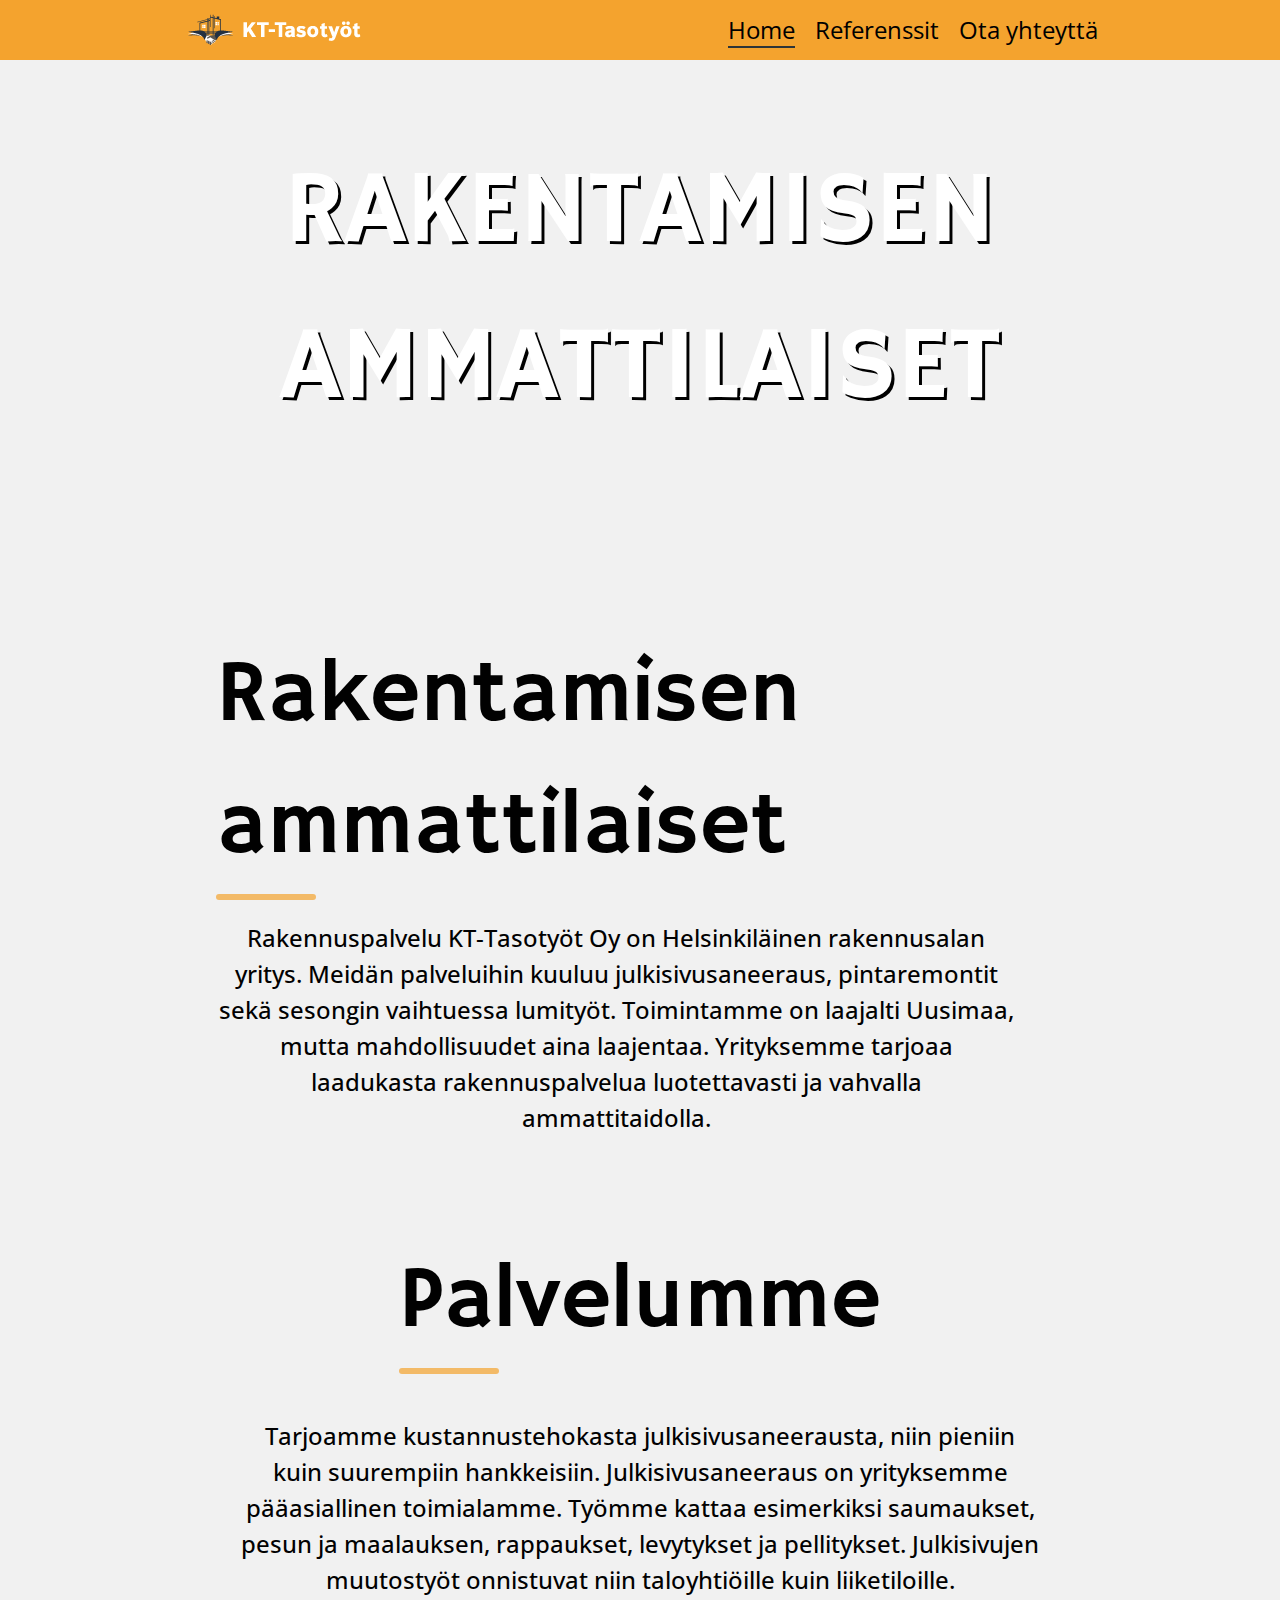
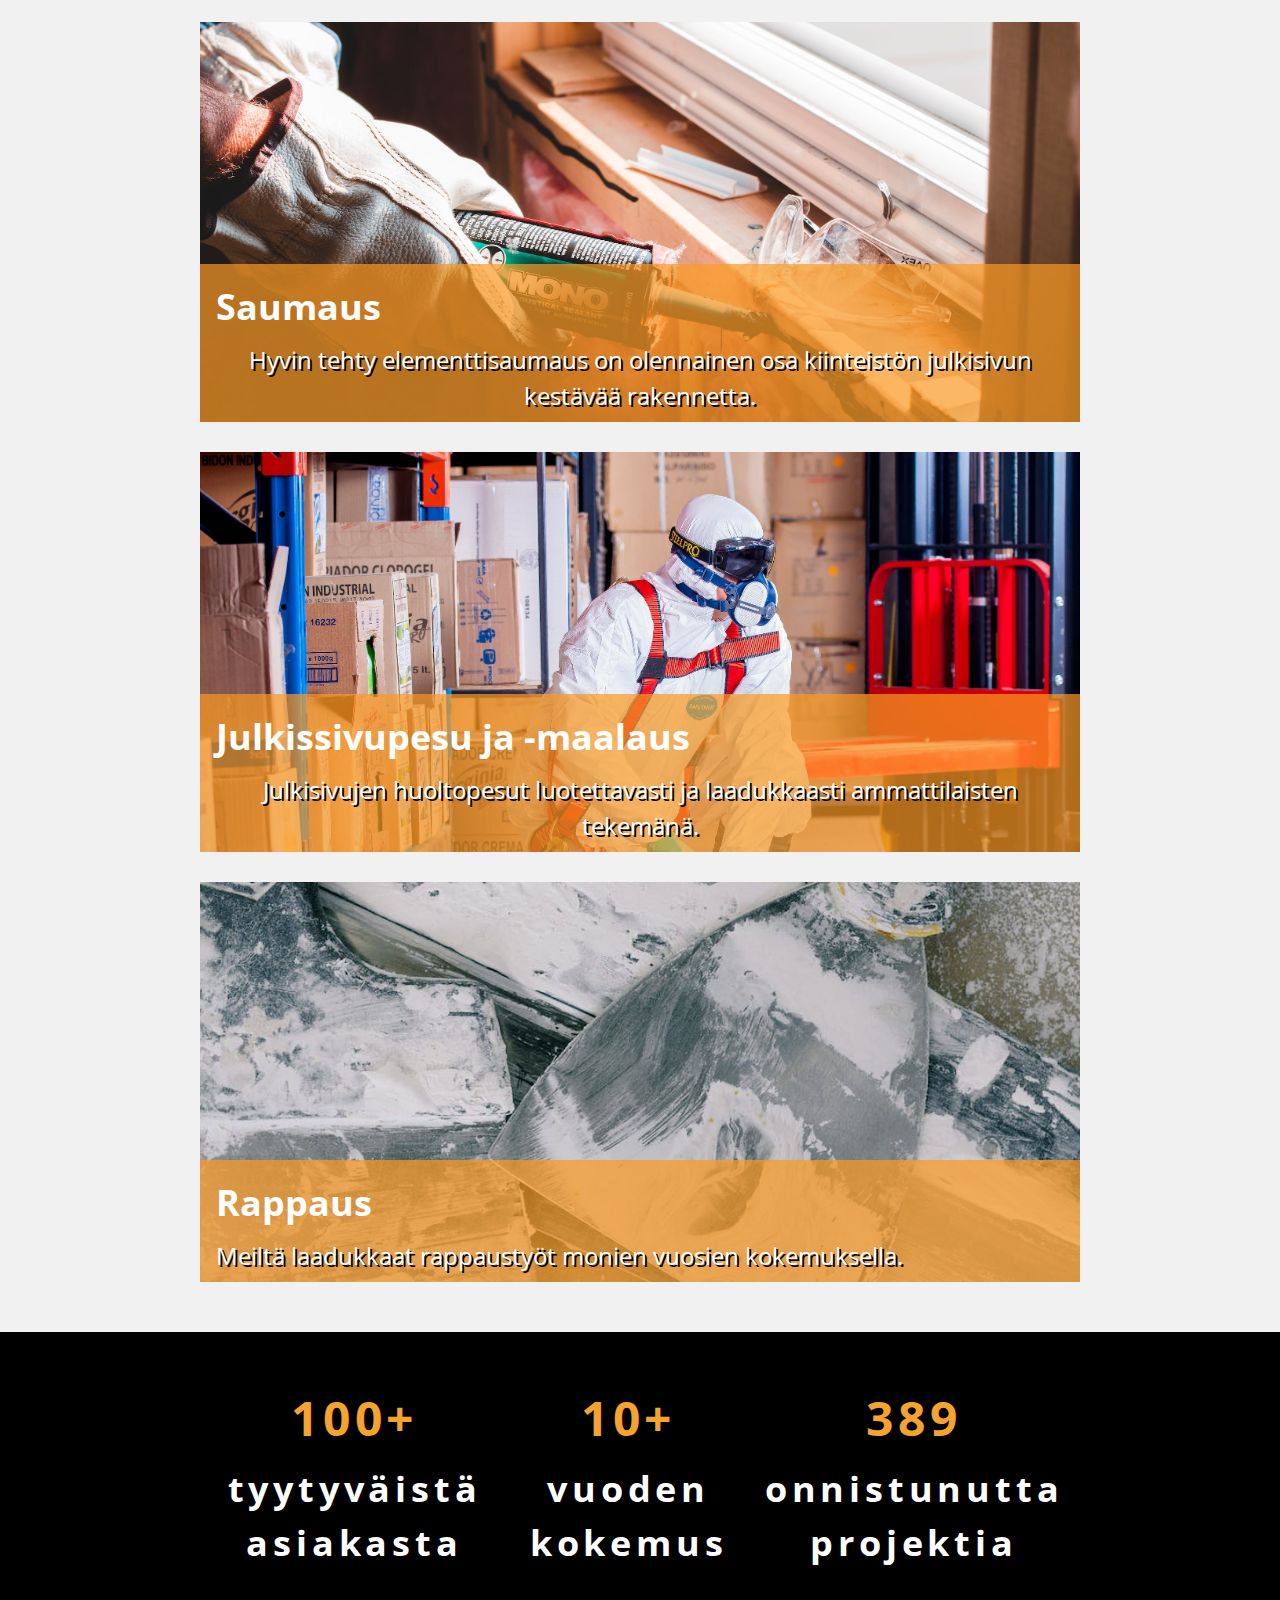
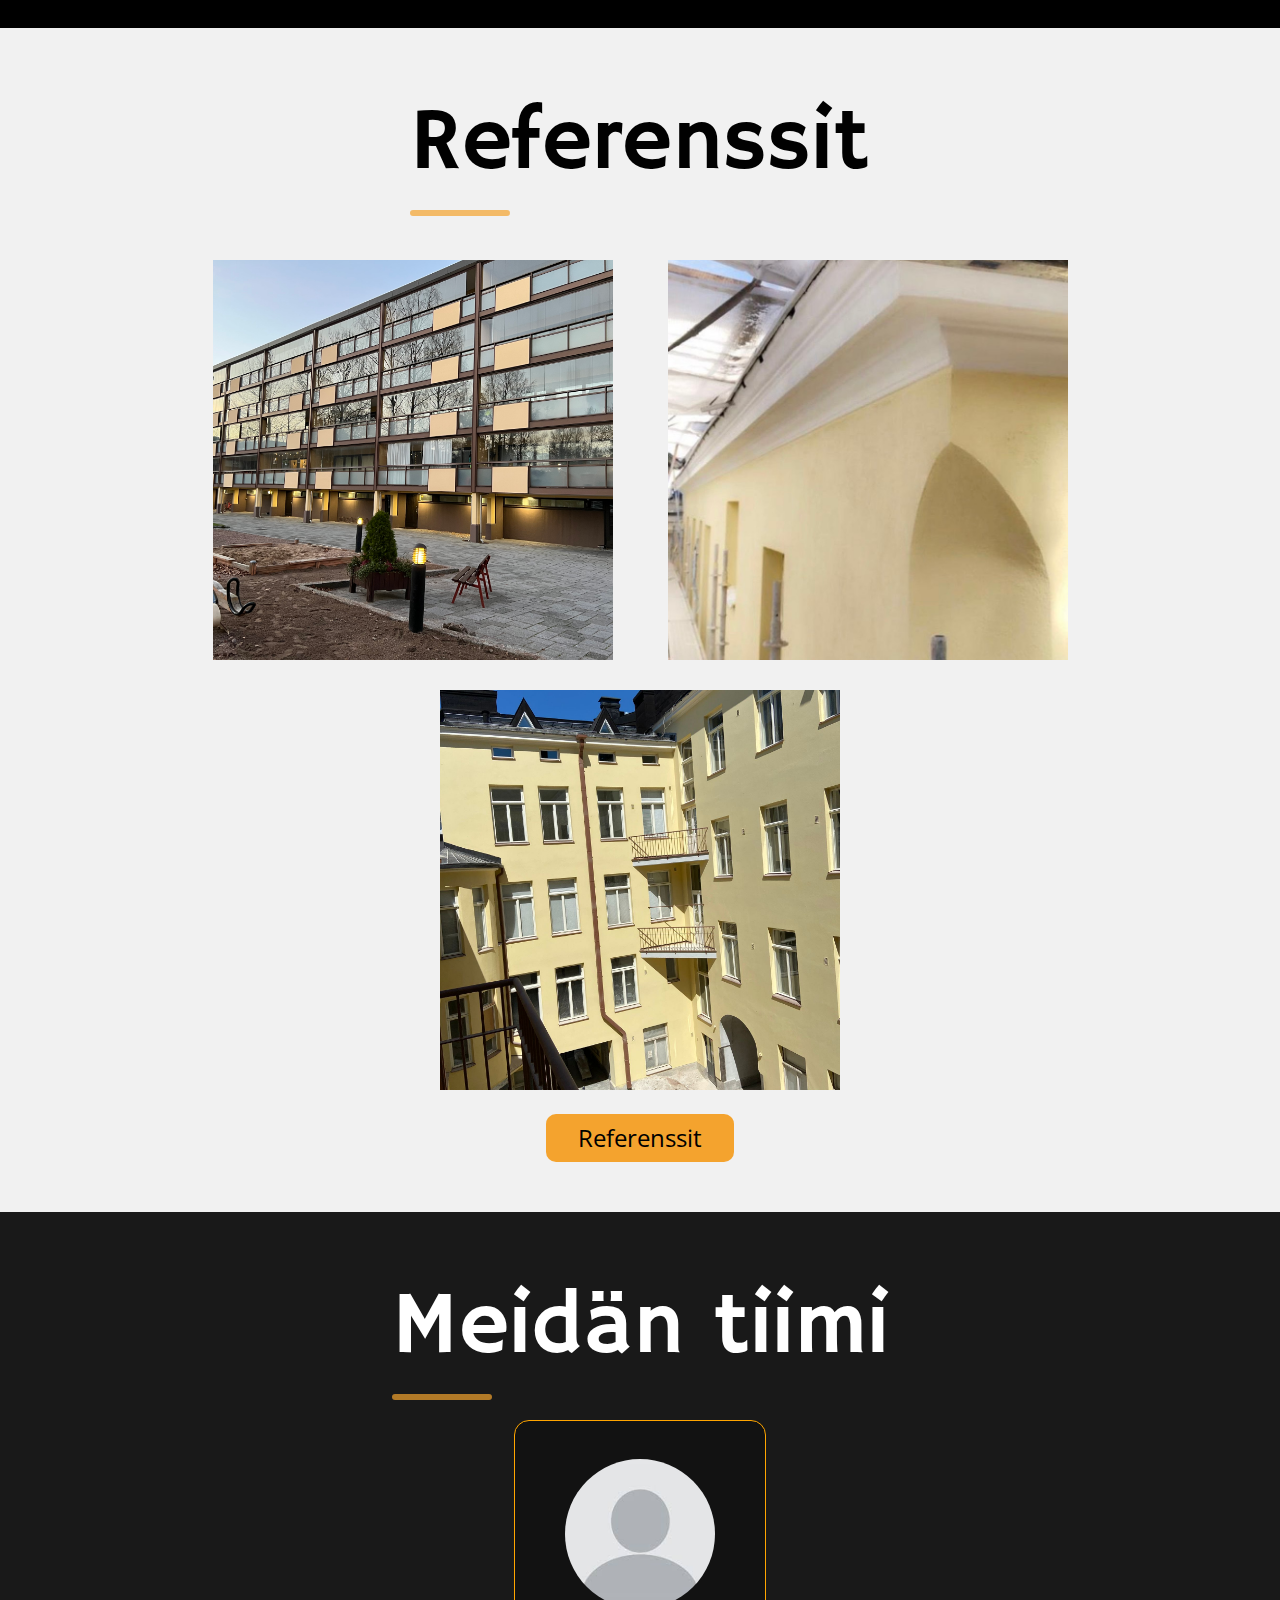
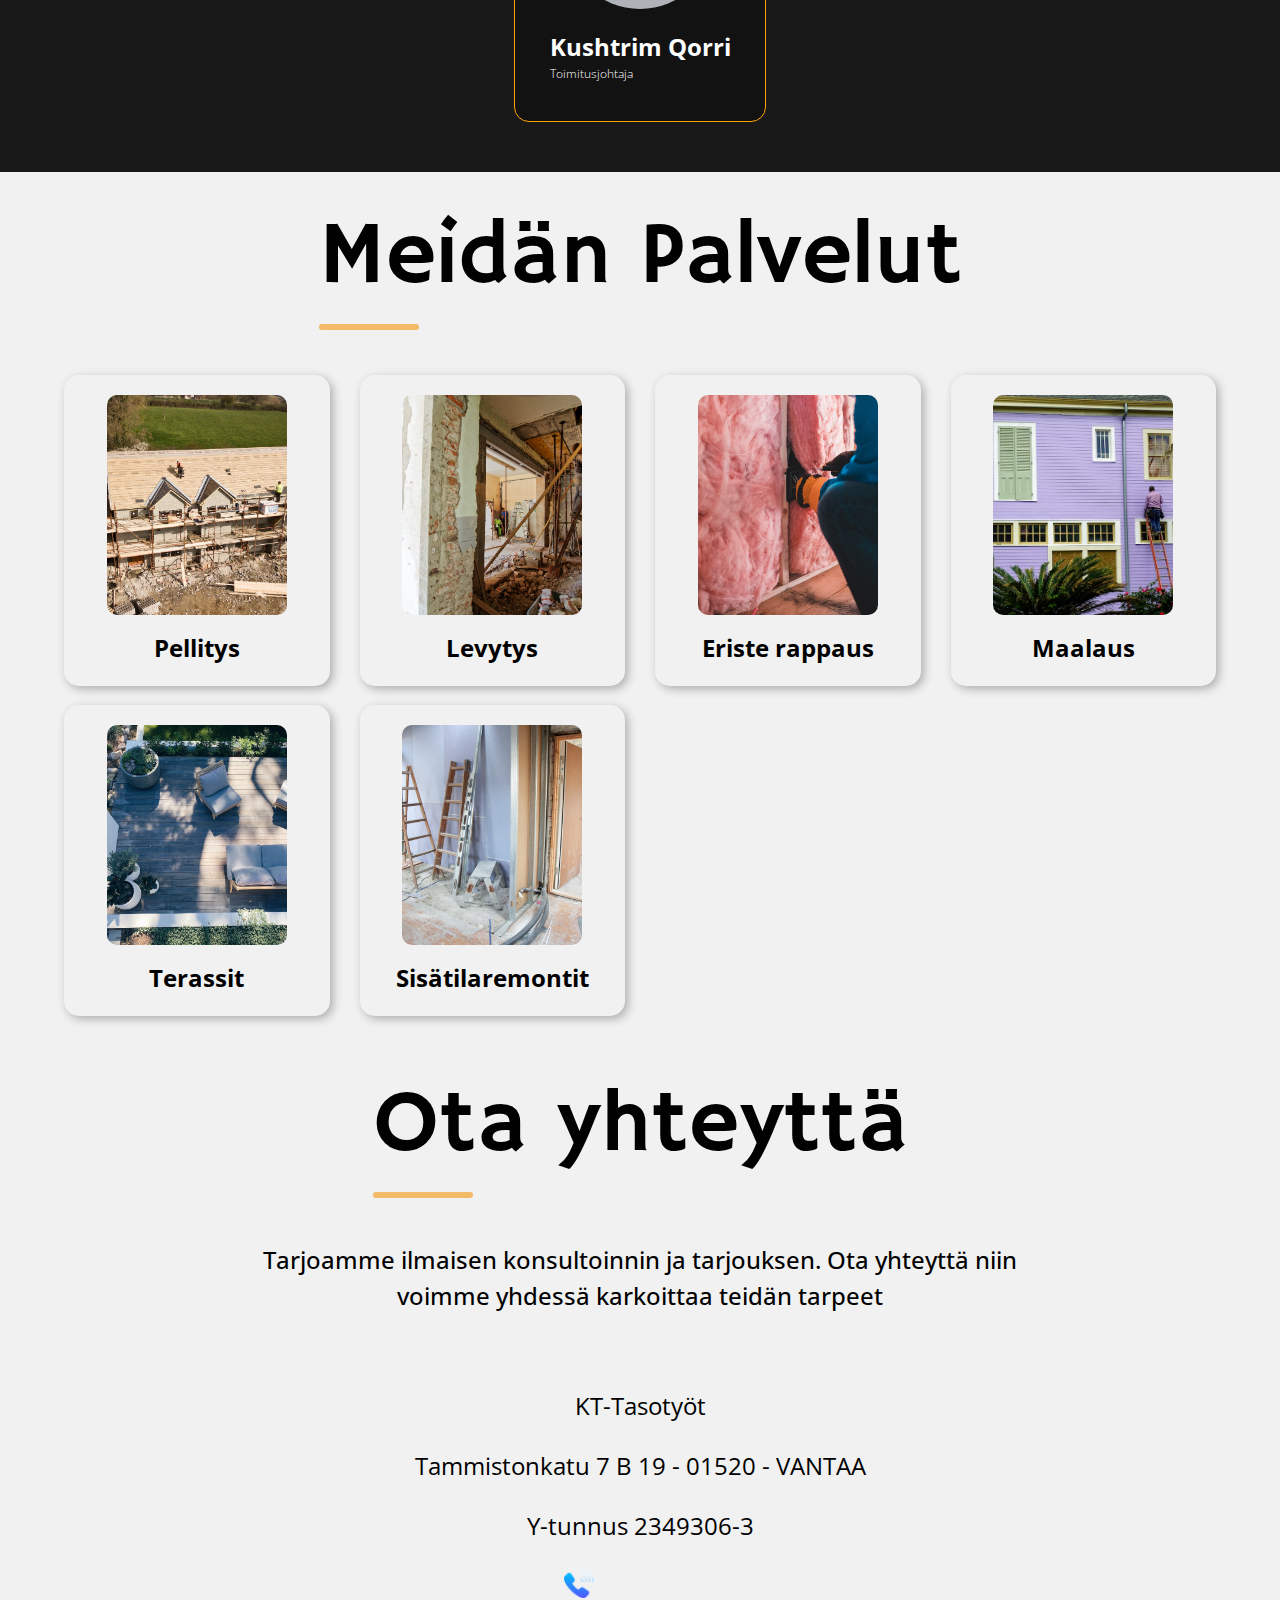
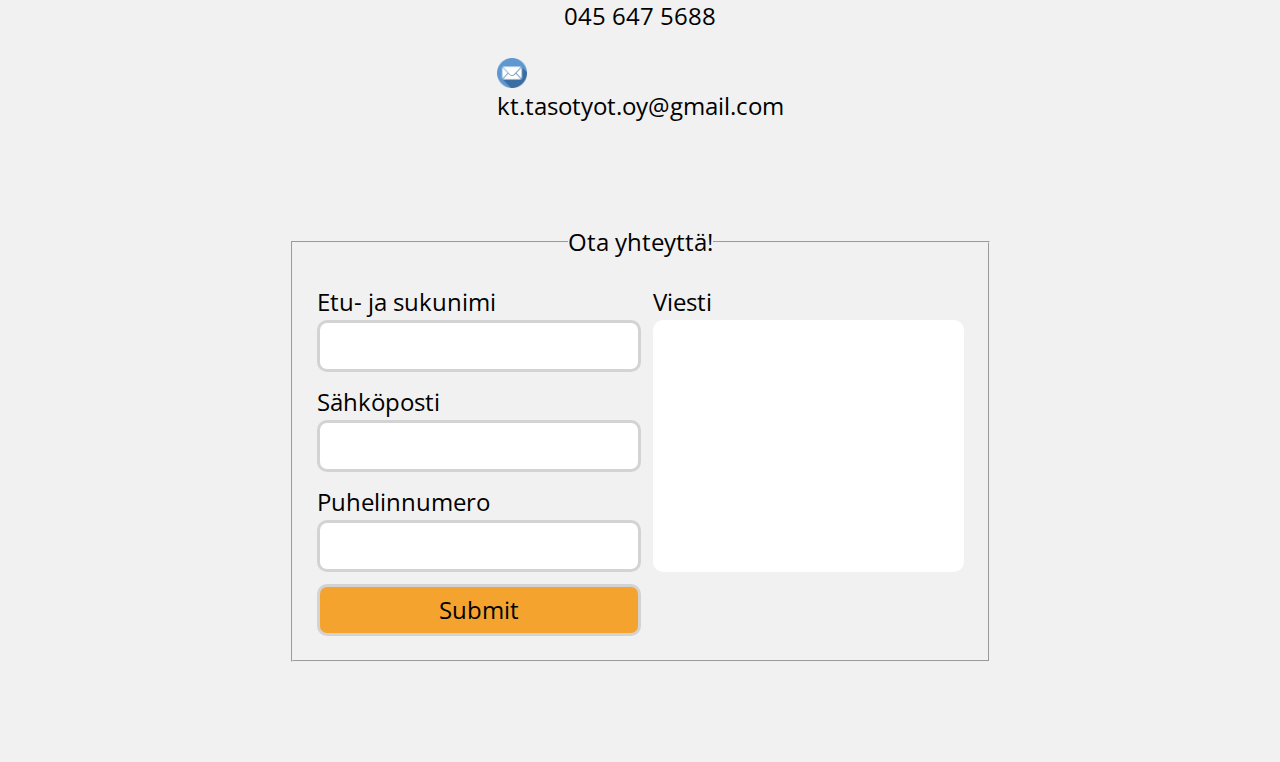
==== commit 4d33d5fc: "add links to service cards" ====
--- a/index.html
+++ b/index.html
@@ -356,46 +356,52 @@
     <div class="service-wrapper">
       <div class="services">
         <div class="service">
-          <div class="container">
-            <img src="/img/services/pellitys.jpeg" alt="">
-            <h4>Pellitys</h4>
-          </div>
-        </div>
-        <div class="service">
-          <div class="container">
-            <img src="img/services/levytys.avif" alt="">
-            <h4>Levytys</h4>
-          </div>
-        </div>
-        <div class="service">
-          <div class="container">
-            <img src="img/services/eriste rappaus.avif" alt="">
-            <h4>Eriste rappaus</h4>
-          </div>
-        </div>
-        <div class="service">
-          <div class="container">
-            <img src="img/services/Maalaus.avif" alt="">
-            <h4>Maalaus</h4>
-          </div>
-        </div>
-        <div class="service">
-          <div class="container">
-            <img src="img/services/terassi.avif" alt="">
-            <h4>Terassit</h4>
-          </div>
-        </div>
-        <div class="service">
-          <div class="container">
-            <img src="img/services/sisatila.jpeg" alt="">
-            <h4>Sisätilaremontit</h4>
-          </div>
-        </div>
-        <div class="service">
-          <div class="container">
-            <img src="img/services/Lumityo.avif" alt="">
-            <h4>Lumityöt</h4>
-          </div>
+          <a href="pages/pellitys.html">
+            <div class="container">
+              <img src="/img/services/pellitys.jpeg" alt="">
+              <h4>Pellitys</h4>
+            </div>
+          </a>
+        </div>
+        <div class="service">
+          <a href="/pages/levytys.html">
+            <div class="container">
+              <img src="img/services/levytys.avif" alt="">
+              <h4>Levytys</h4>
+            </div>
+          </a>
+        </div>
+        <div class="service">
+          <a href="/pages/eristerappaus.html">
+            <div class="container">
+              <img src="img/services/eriste rappaus.avif" alt="">
+              <h4>Eriste rappaus</h4>
+            </div>
+          </a>
+        </div>
+        <div class="service">
+          <a href="/pages/maalaus.html">
+            <div class="container">
+              <img src="img/services/Maalaus.avif" alt="">
+              <h4>Maalaus</h4>
+            </div>
+          </a>
+        </div>
+        <div class="service">
+          <a href="/pages/terassit.html">
+            <div class="container">
+              <img src="img/services/terassi.avif" alt="">
+              <h4>Terassit</h4>
+            </div>
+          </a>
+        </div>
+        <div class="service">
+          <a href="/pages/sisatila-remontit.html">
+            <div class="container">
+              <img src="img/services/sisatila.jpeg" alt="">
+              <h4>Sisätilaremontit</h4>
+            </div>
+          </a>
         </div>
 
       </div>
--- a/styles/index.css
+++ b/styles/index.css
@@ -232,7 +232,7 @@
   background-size: cover;
 }
 
-.service a {
+.items .service a {
   display: flex;
   height: 100%;
   width: auto;
@@ -241,7 +241,7 @@
   color: white;
 }
 
-.service > a > div {
+.items .service > a > div {
   display: flex;
   flex-direction: column;
   align-items: flex-start;
@@ -250,7 +250,7 @@
   background-color: rgba(251, 154, 35, 0.7);
 }
 
-.service > a > div > div {
+.items .service > a > div > div {
   text-shadow: 2px 2px black;
   font-weight: 400;
 }
--- a/styles/our-services.css
+++ b/styles/our-services.css
@@ -44,13 +44,9 @@
   padding: 30px 0;
 }
 
-.services .container > img {
+.services .container img {
   width: 80%;
   height: 220px;
   object-fit: cover;
   border-radius: 10px;
 }
-
-.services .title {
-  font-weight: 400;
-}
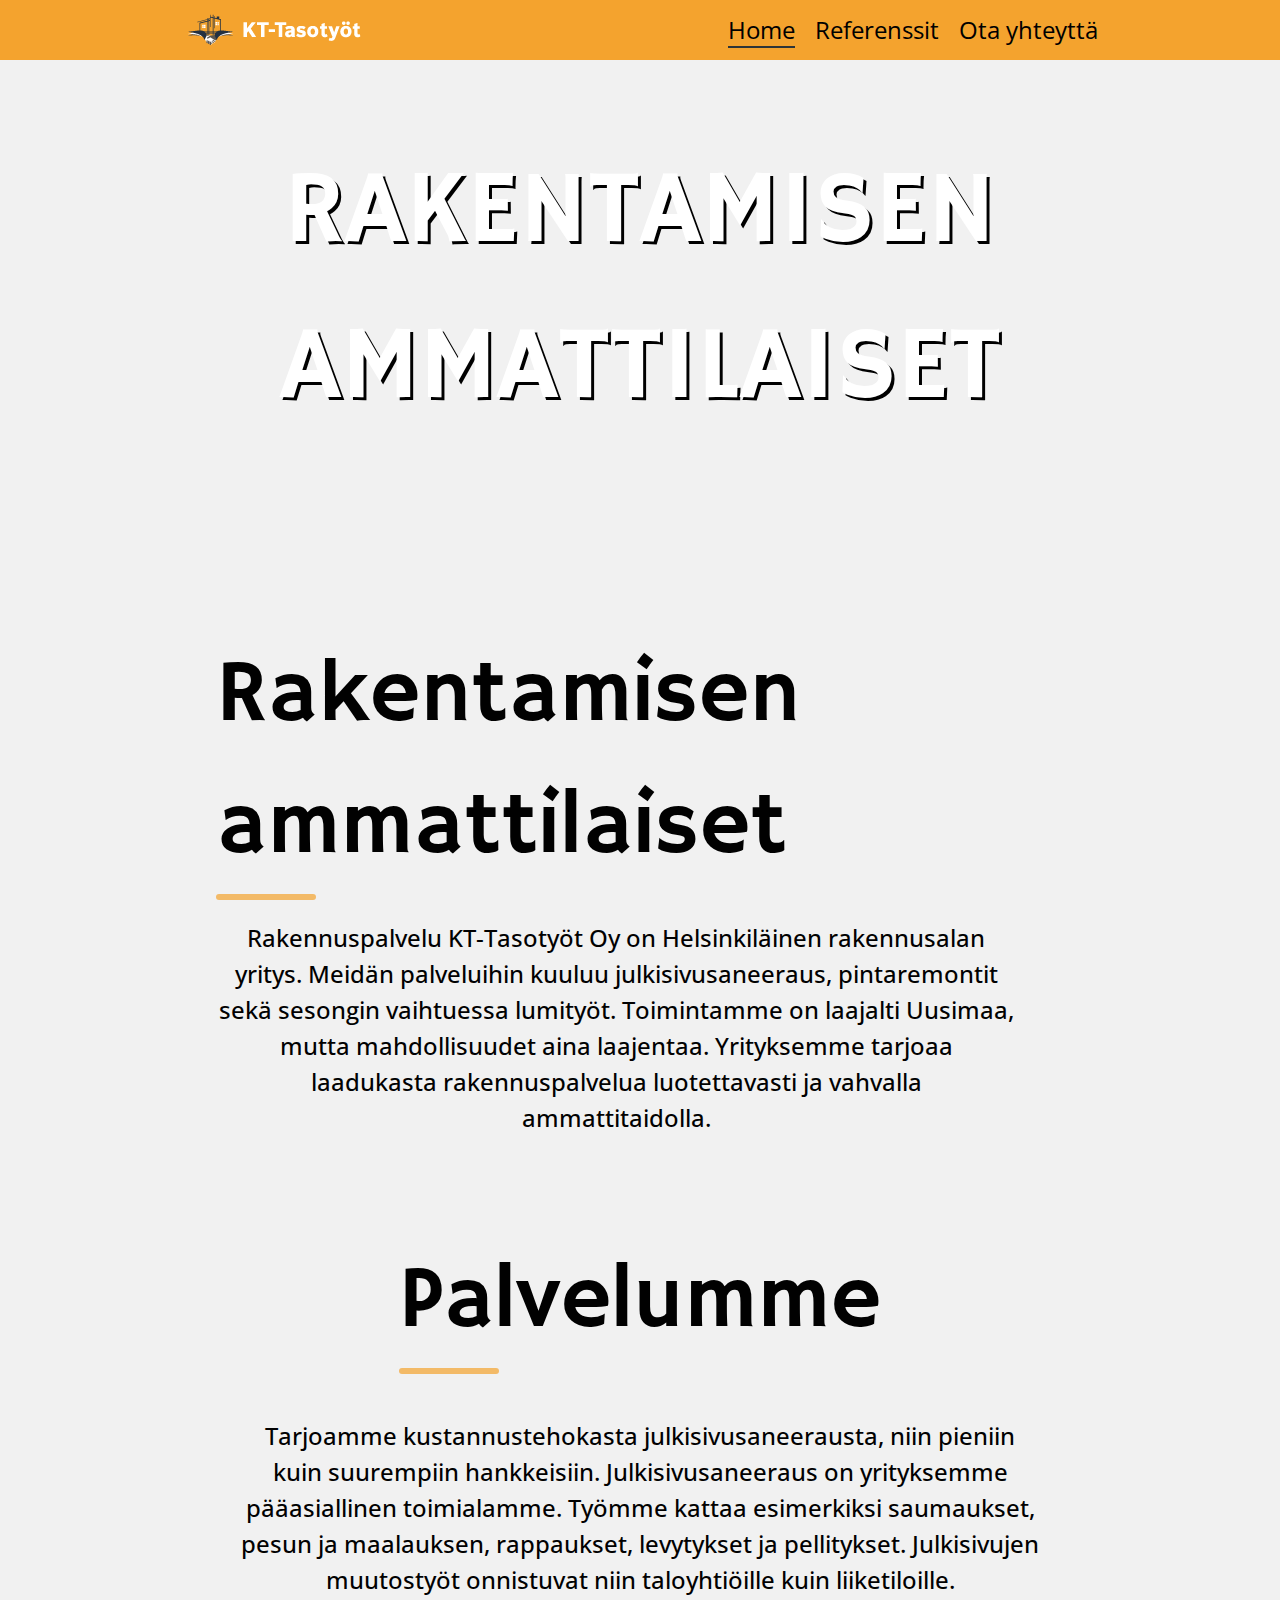
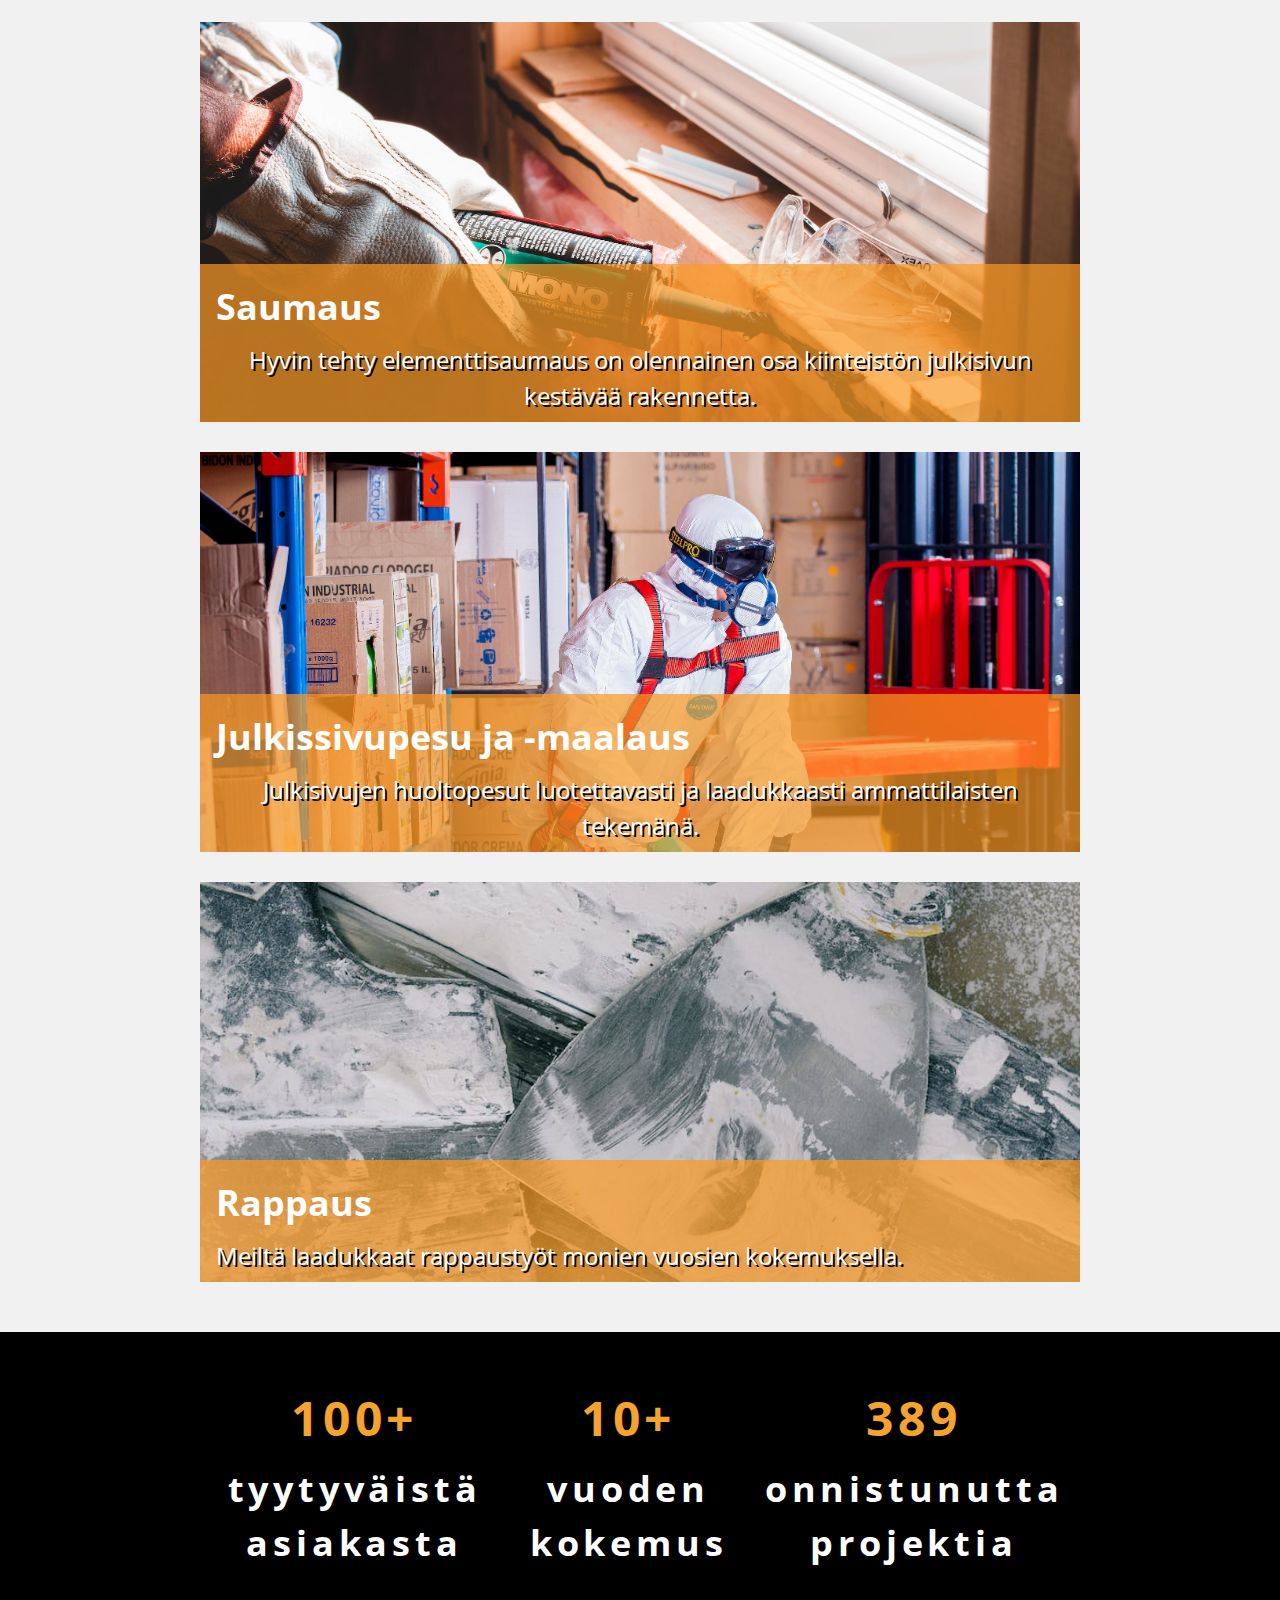
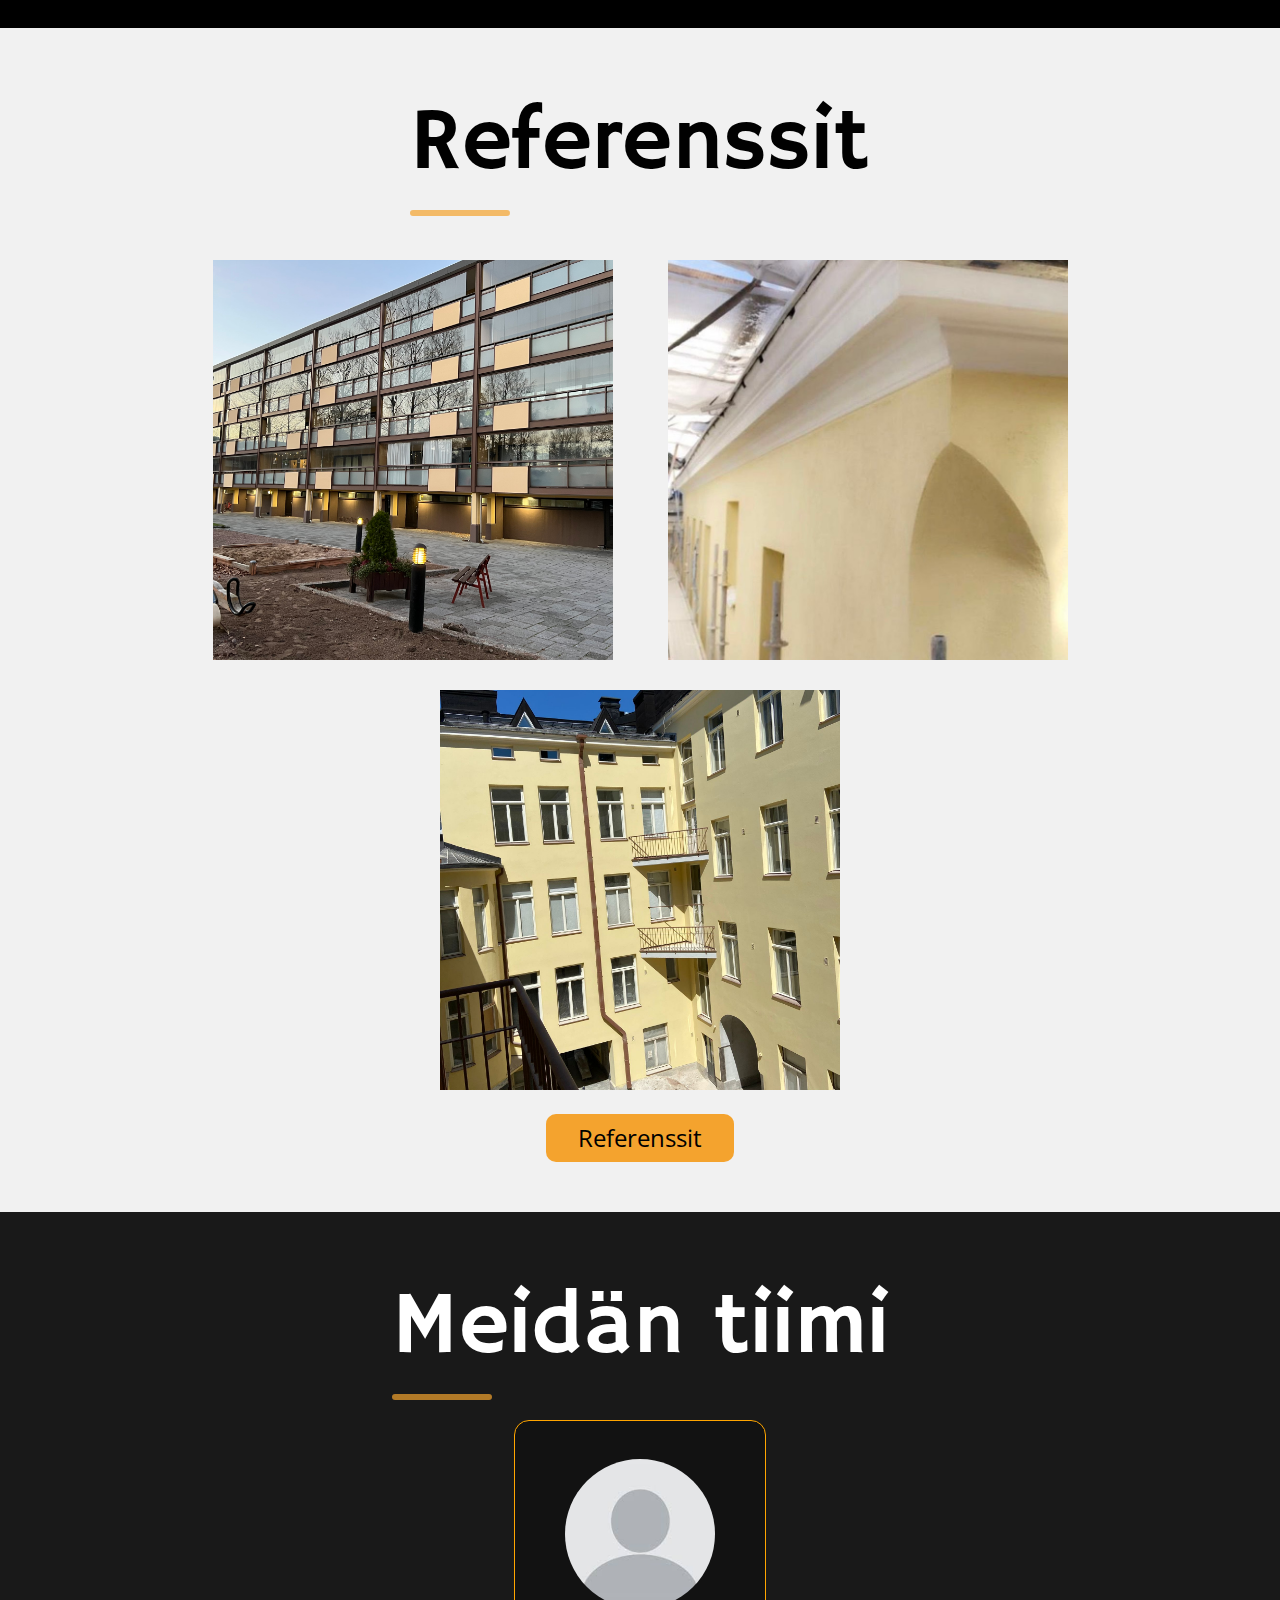
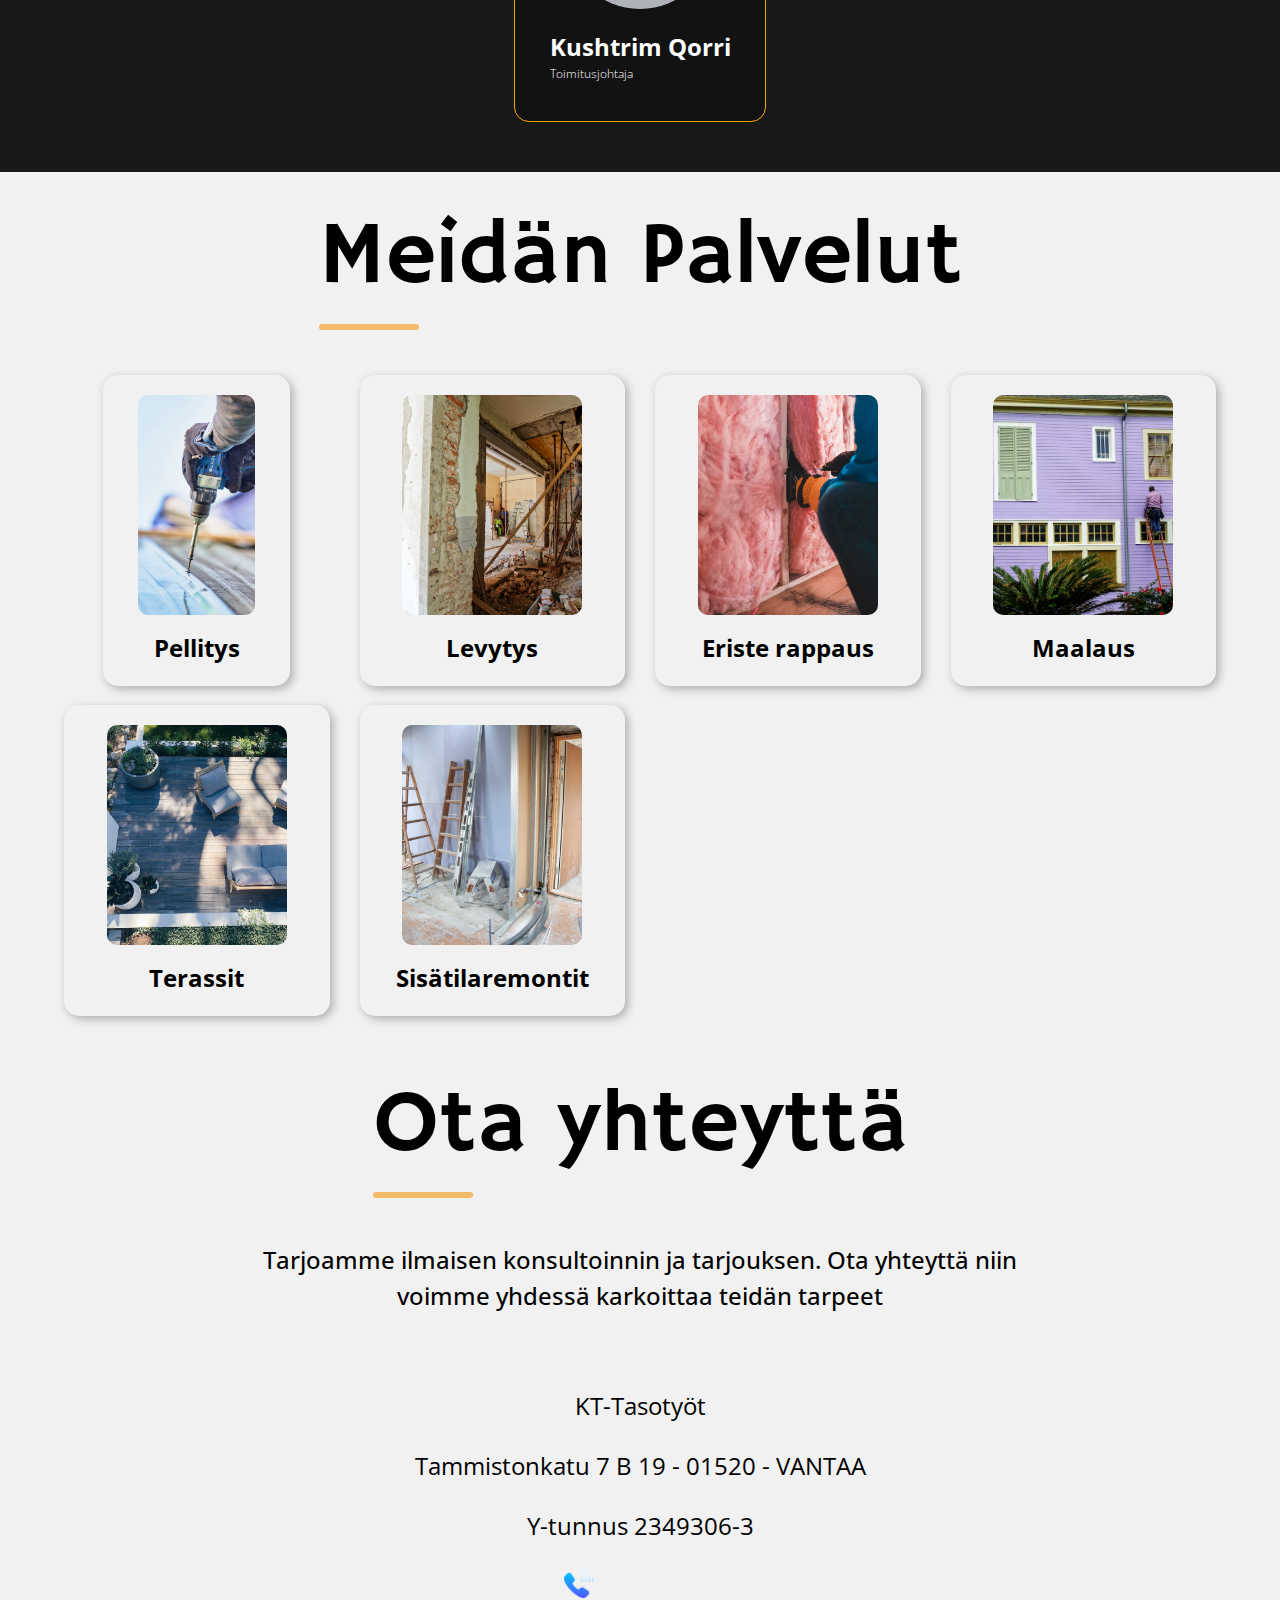
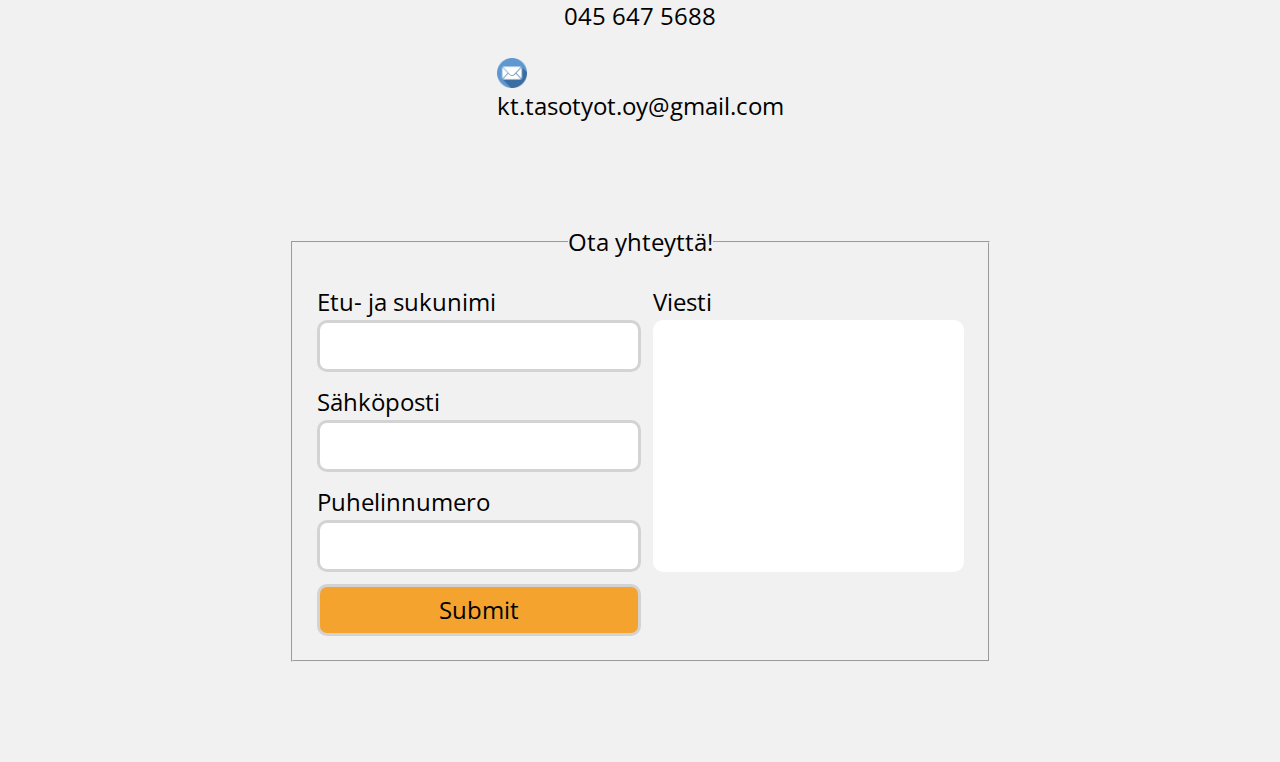
==== commit 56250ef0: "minor fix on pellitys src photo" ====
--- a/index.html
+++ b/index.html
@@ -358,7 +358,7 @@
         <div class="service">
           <a href="pages/pellitys.html">
             <div class="container">
-              <img src="/img/services/pellitys.jpeg" alt="">
+              <img src="./img/services/pellitys_2.avif" alt="">
               <h4>Pellitys</h4>
             </div>
           </a>
